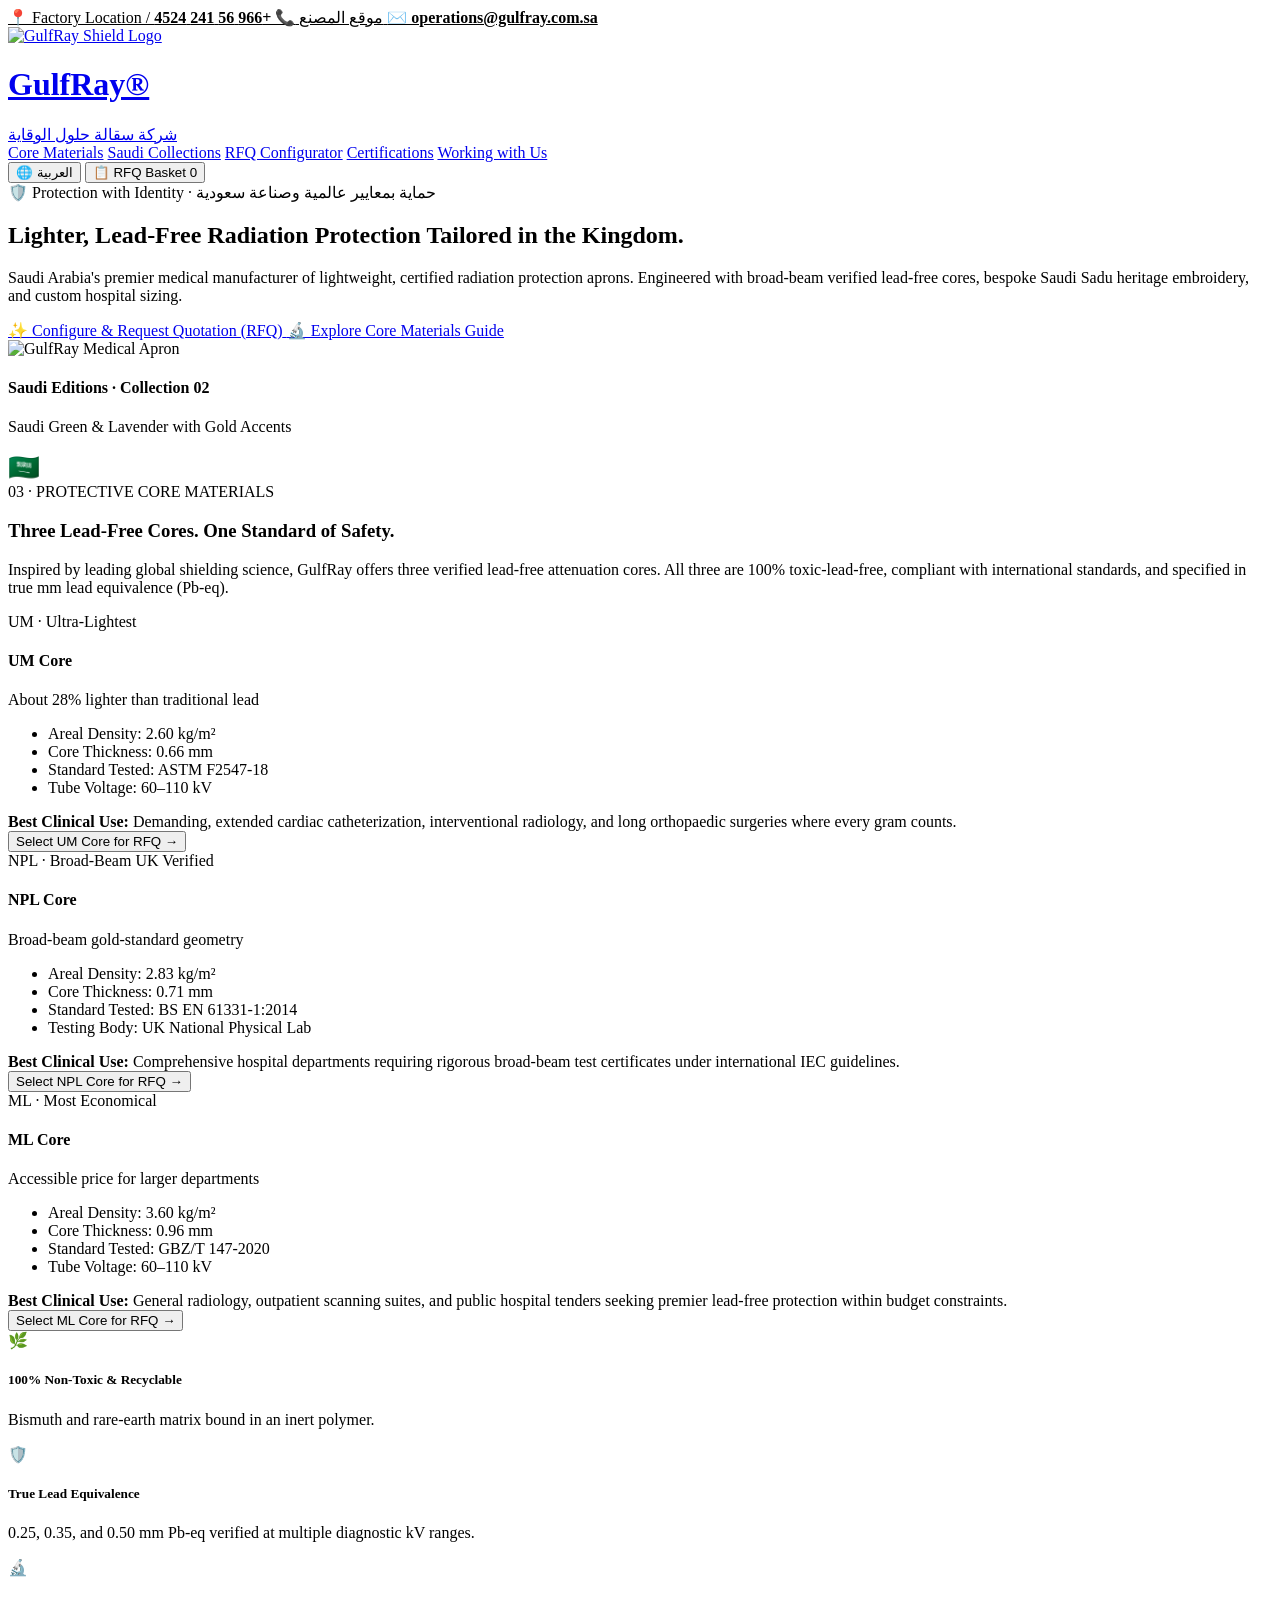
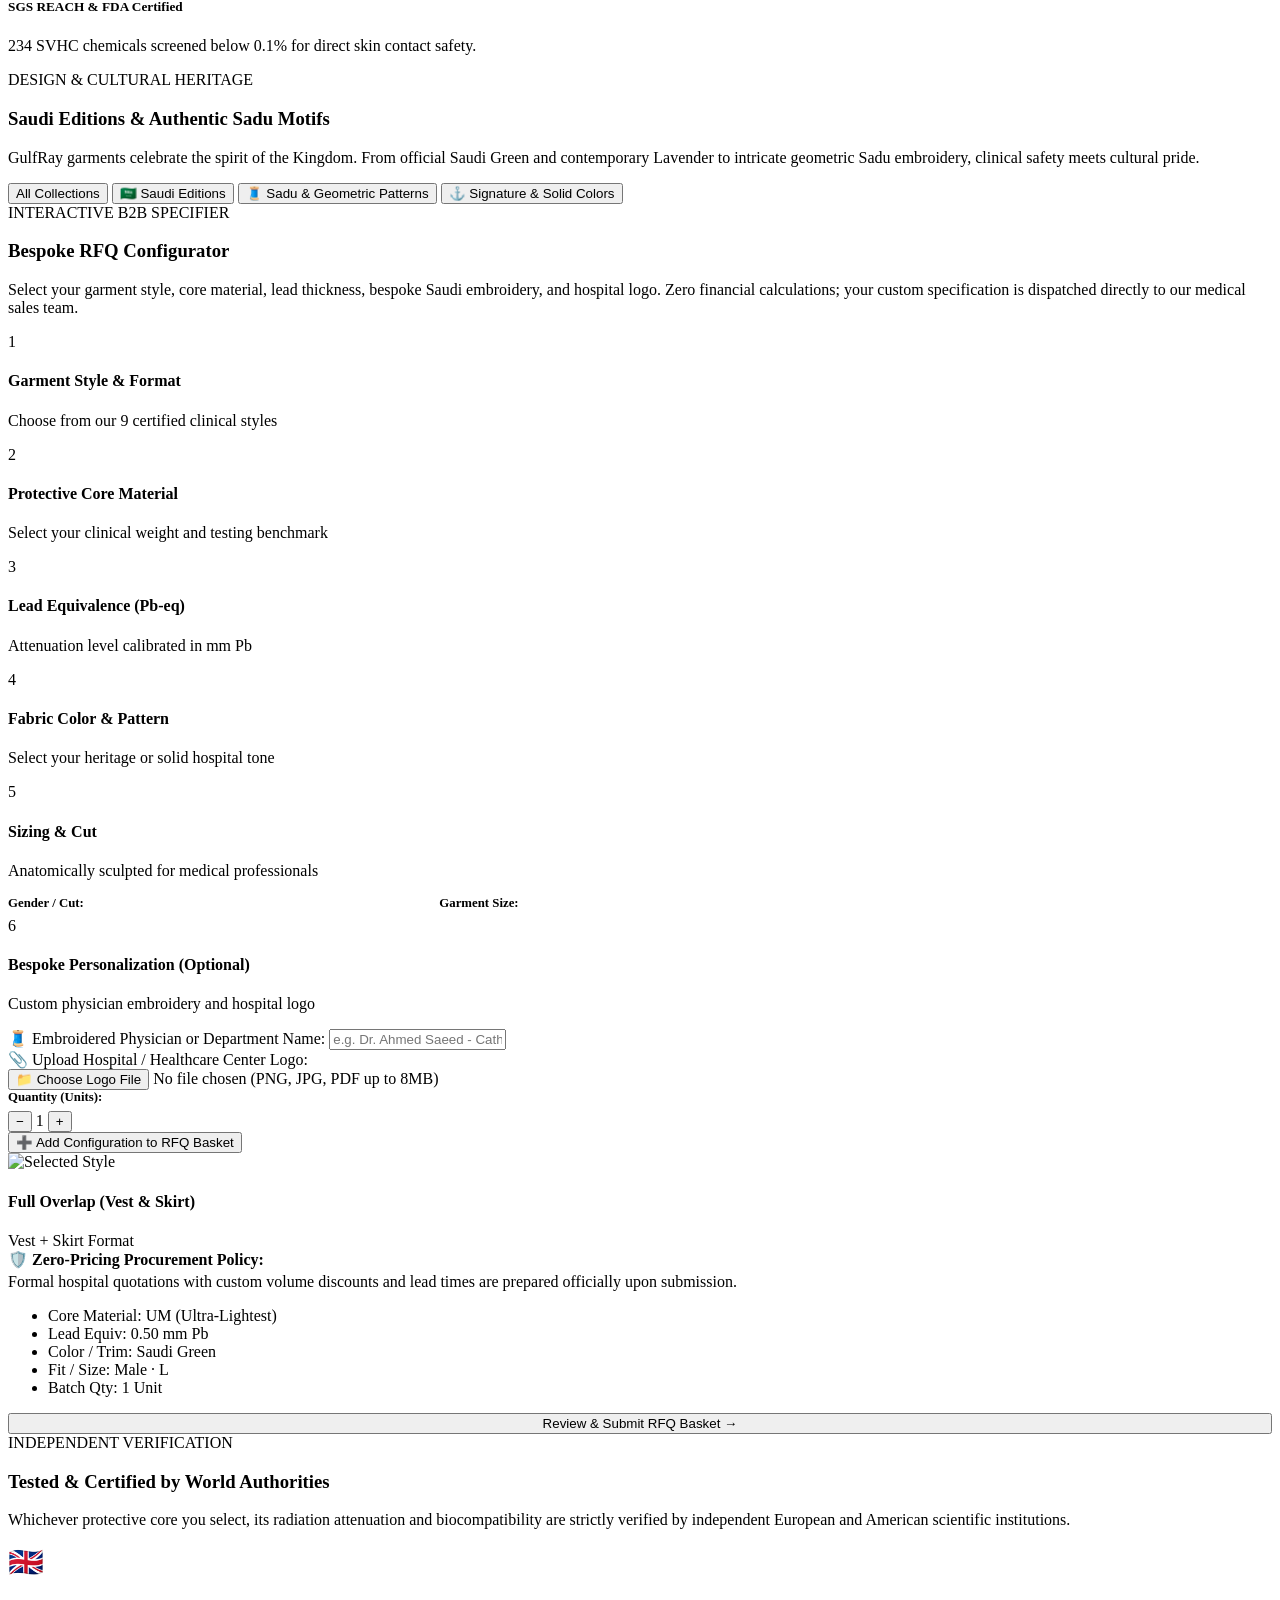
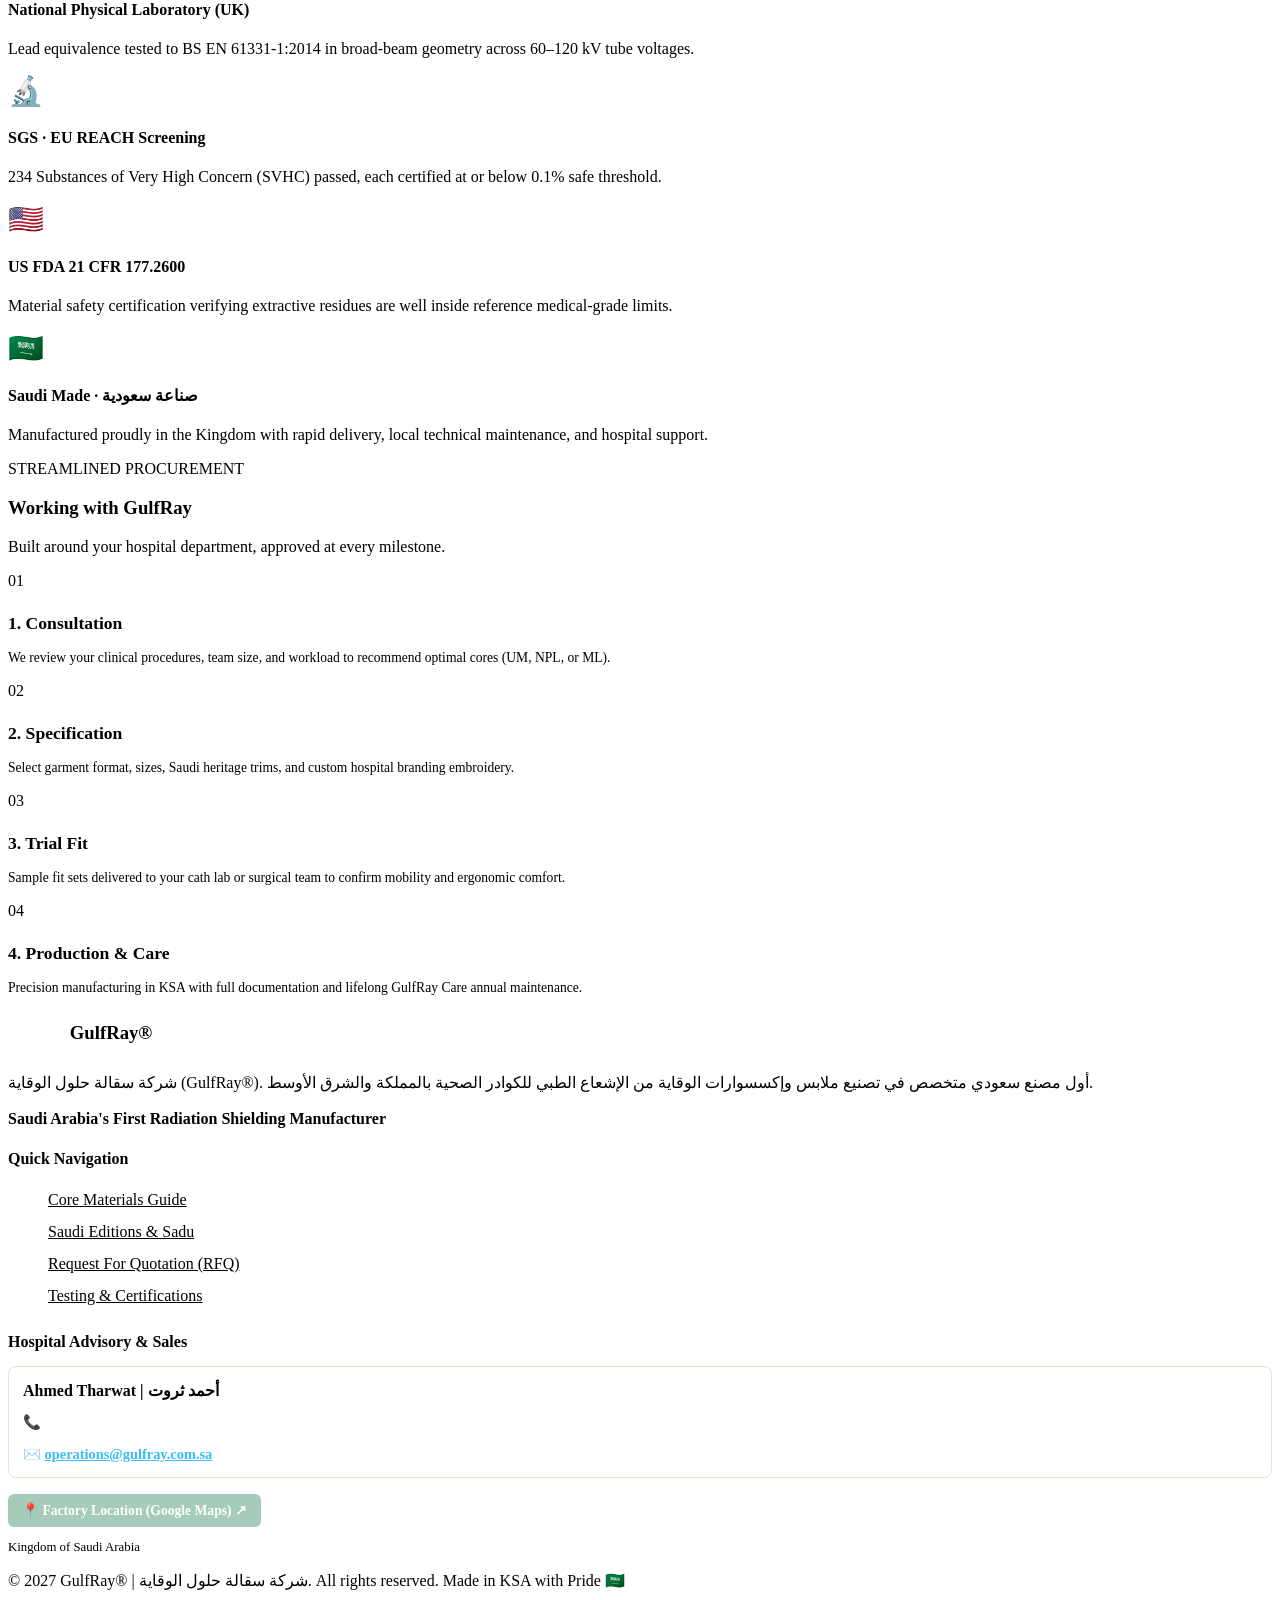
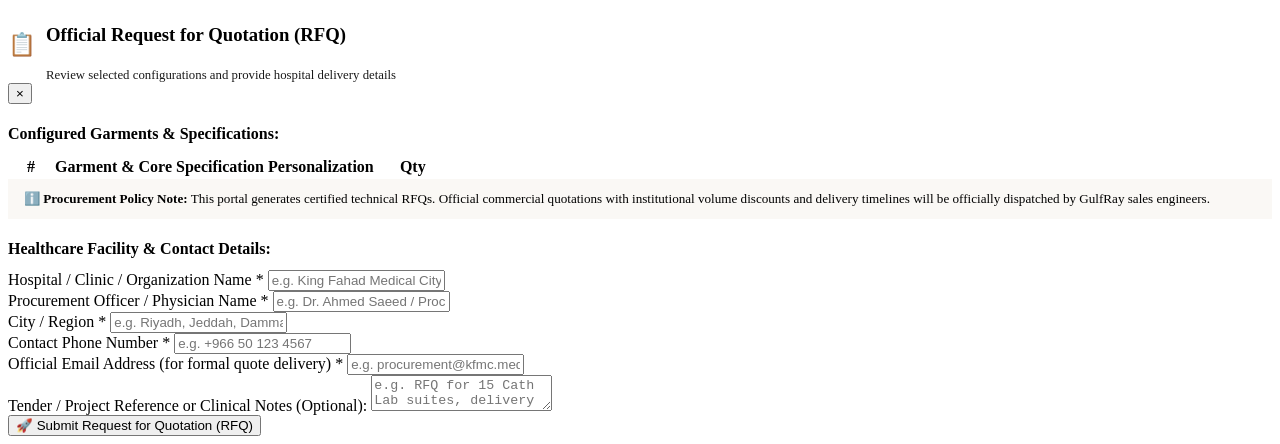
==== static/index.html @ 2963dbd3 "Add files via upload" ====
<!DOCTYPE html>
<html lang="en" dir="ltr">
<head>
  <meta charset="utf-8">
  <meta name="viewport" content="width=device-width, initial-scale=1.0">
  <title>GulfRay® | شركة سقالة حلول الوقاية</title>
  <meta name="description" content="GulfRay® | مصنع وطني لإنتاج ملابس وحلول الوقاية من الإشعاع الطبي في المملكة العربية السعودية - طلب عروض الأسعار (RFQ).">
  
  <!-- WhatsApp & Social Media Preview Tags (Open Graph) -->
  <meta property="og:type" content="website">
  <meta property="og:site_name" content="GulfRay®">
  <meta property="og:title" content="GulfRay® | شركة سقالة حلول الوقاية">
  <meta property="og:description" content="مصنع إنتاج ملابس وإكسسوارات الوقاية من الإشعاع الطبي في المملكة العربية السعودية · طلب عروض الأسعار الرسمي (RFQ)">
  <meta property="og:image" content="/images/gulfray_logo.png">
  <meta property="og:url" content="https://gulfray-medical.onrender.com/">
  <meta name="twitter:card" content="summary_large_image">
  <meta name="twitter:title" content="GulfRay® | شركة سقالة حلول الوقاية">
  <meta name="twitter:description" content="مصنع إنتاج ملابس وإكسسوارات الوقاية من الإشعاع الطبي في المملكة العربية السعودية">
  <meta name="twitter:image" content="/images/gulfray_logo.png">
  
  <!-- Fonts -->
  <link rel="preconnect" href="https://fonts.googleapis.com">
  <link rel="preconnect" href="https://fonts.gstatic.com" crossorigin>
  <link href="https://fonts.googleapis.com/css2?family=Cairo:wght@400;600;700;800;900&family=Inter:wght@400;500;600;700;800;900&display=swap" rel="stylesheet">
  
  <!-- CSS -->
  <link rel="stylesheet" href="/css/style.css?v=3.0">
</head>
<body dir="ltr">

  <!-- Top Announcement Bar -->
  <div class="top-bar">
    <div class="container top-bar-inner" style="justify-content: flex-end;">
      <div class="top-bar-contacts">
        <a href="https://maps.app.goo.gl/D3wPydgN2Z1XWUgc7?g_st=ic" target="_blank" style="color: inherit; text-decoration: underline;" title="View Factory on Google Maps">
          📍 Factory Location / موقع المصنع
        </a>
        <a href="tel:+966562414524" style="color: inherit; font-weight: bold;">
          📞 +966 56 241 4524
        </a>
        <a href="mailto:operations@gulfray.com.sa" style="color: inherit; font-weight: 600;">
          ✉️ operations@gulfray.com.sa
        </a>
      </div>
    </div>
  </div>

  <!-- Main Site Header -->
  <header class="site-header" id="siteHeader">
    <div class="container header-inner">
      
      <!-- Brand & Shield Logo -->
      <a href="#" class="brand-wrapper" title="GulfRay - شركة سقالة حلول الوقاية">
        <img src="/images/gulfray_logo_transparent.png" alt="GulfRay Shield Logo" class="brand-logo-img">
        <div class="brand-titles">
          <h1 id="headerBrandTitle">GulfRay®</h1>
          <span id="headerBrandSubtitle">شركة سقالة حلول الوقاية</span>
        </div>
      </a>

      <!-- Navigation Links -->
      <nav class="main-nav">
        <a href="#materials" class="nav-link" id="navLinkMaterials">Core Materials</a>
        <a href="#collections" class="nav-link" id="navLinkCollections">Saudi Collections</a>
        <a href="#rfq-builder" class="nav-link" id="navLinkBuilder">RFQ Configurator</a>
        <a href="#compliance" class="nav-link" id="navLinkCompliance">Certifications</a>
        <a href="#workflow" class="nav-link" id="navLinkWorkflow">Working with Us</a>
      </nav>

      <!-- Header Actions -->
      <div class="header-actions">
        <!-- Language Switcher -->
        <button class="btn-lang-toggle" id="btnLangToggle" onclick="toggleLanguage()" title="Switch Language">
          <span>🌐 العربية</span>
        </button>

        <!-- RFQ Basket Button -->
        <button class="btn-rfq-cart" onclick="openRfqModal()" id="btnHeaderCart" title="View RFQ Basket">
          <span>📋 RFQ Basket</span>
          <span class="cart-count-badge" id="headerCartCount">0</span>
        </button>
      </div>

    </div>
  </header>

  <!-- Hero Section -->
  <section class="hero-section">
    <div class="hero-pattern-decor"></div>
    <div class="container hero-grid">
      
      <div class="hero-content">
        <div class="hero-pill-badge" id="heroBadge">
          <span>🛡️ Protection with Identity · حماية بمعايير عالمية وصناعة سعودية</span>
        </div>
        
        <h2 class="hero-title" id="heroTitle">
          Lighter, Lead-Free <span class="highlight-green">Radiation Protection</span> Tailored in the <span class="highlight-lavender">Kingdom</span>.
        </h2>
        
        <p class="hero-subtitle" id="heroSubtitle">
          Saudi Arabia's premier medical manufacturer of lightweight, certified radiation protection aprons. Engineered with broad-beam verified lead-free cores, bespoke Saudi Sadu heritage embroidery, and custom hospital sizing.
        </p>

        <div class="hero-cta-group">
          <a href="#rfq-builder" class="btn-primary" id="btnHeroRfq">
            <span>✨ Configure & Request Quotation (RFQ)</span>
          </a>
          <a href="#materials" class="btn-secondary" id="btnHeroMaterials">
            <span>🔬 Explore Core Materials Guide</span>
          </a>
        </div>
      </div>

      <!-- Hero Visual Card with Official Photo -->
      <div class="hero-visual-card">
        <img src="/images/hero_medical.jpg" alt="GulfRay Medical Apron" class="hero-main-img">
        <div class="hero-img-badge">
          <div class="hero-img-badge-text">
            <h4 id="heroBadgeCardTitle">Saudi Editions · Collection 02</h4>
            <p id="heroBadgeCardSubtitle">Saudi Green & Lavender with Gold Accents</p>
          </div>
          <span style="font-size: 1.6rem;">🇸🇦</span>
        </div>
      </div>

    </div>
  </section>

  <!-- Sadu Geometric Divider Strip -->
  <div class="sadu-divider"></div>

  <!-- SECTION 1: CORE MATERIALS GUIDE (BurMed Inspired) -->
  <section class="materials-guide-section" id="materials">
    <div class="container">
      
      <div class="section-header">
        <span class="section-tag" id="materialsTag">03 · PROTECTIVE CORE MATERIALS</span>
        <h3 class="section-title" id="materialsTitle">Three Lead-Free Cores. One Standard of Safety.</h3>
        <p class="section-desc" id="materialsDesc">
          Inspired by leading global shielding science, GulfRay offers three verified lead-free attenuation cores. All three are 100% toxic-lead-free, compliant with international standards, and specified in true mm lead equivalence (Pb-eq).
        </p>
      </div>

      <div class="materials-grid">
        
        <!-- UM Core Card -->
        <div class="material-card featured">
          <span class="material-badge" id="umBadge">UM · Ultra-Lightest</span>
          <h4 class="material-title">UM Core</h4>
          <span class="material-subtitle" id="umSub">About 28% lighter than traditional lead</span>
          
          <ul class="material-stats-list">
            <li class="material-stat-item">
              <span class="material-stat-label" id="lblDensity1">Areal Density:</span>
              <span class="material-stat-value">2.60 kg/m²</span>
            </li>
            <li class="material-stat-item">
              <span class="material-stat-label" id="lblThick1">Core Thickness:</span>
              <span class="material-stat-value">0.66 mm</span>
            </li>
            <li class="material-stat-item">
              <span class="material-stat-label" id="lblStandard1">Standard Tested:</span>
              <span class="material-stat-value">ASTM F2547-18</span>
            </li>
            <li class="material-stat-item">
              <span class="material-stat-label" id="lblVoltage1">Tube Voltage:</span>
              <span class="material-stat-value">60–110 kV</span>
            </li>
          </ul>

          <div class="material-clinical-box" id="umClinical">
            <b>Best Clinical Use:</b> Demanding, extended cardiac catheterization, interventional radiology, and long orthopaedic surgeries where every gram counts.
          </div>

          <button class="material-select-btn" onclick="selectCoreMaterial('UM')" id="btnSelectUm">
            Select UM Core for RFQ →
          </button>
        </div>

        <!-- NPL Core Card -->
        <div class="material-card">
          <span class="material-badge npl" id="nplBadge">NPL · Broad-Beam UK Verified</span>
          <h4 class="material-title">NPL Core</h4>
          <span class="material-subtitle" id="nplSub">Broad-beam gold-standard geometry</span>
          
          <ul class="material-stats-list">
            <li class="material-stat-item">
              <span class="material-stat-label" id="lblDensity2">Areal Density:</span>
              <span class="material-stat-value">2.83 kg/m²</span>
            </li>
            <li class="material-stat-item">
              <span class="material-stat-label" id="lblThick2">Core Thickness:</span>
              <span class="material-stat-value">0.71 mm</span>
            </li>
            <li class="material-stat-item">
              <span class="material-stat-label" id="lblStandard2">Standard Tested:</span>
              <span class="material-stat-value">BS EN 61331-1:2014</span>
            </li>
            <li class="material-stat-item">
              <span class="material-stat-label" id="lblVoltage2">Testing Body:</span>
              <span class="material-stat-value">UK National Physical Lab</span>
            </li>
          </ul>

          <div class="material-clinical-box" id="nplClinical">
            <b>Best Clinical Use:</b> Comprehensive hospital departments requiring rigorous broad-beam test certificates under international IEC guidelines.
          </div>

          <button class="material-select-btn" onclick="selectCoreMaterial('NPL')" id="btnSelectNpl">
            Select NPL Core for RFQ →
          </button>
        </div>

        <!-- ML Core Card -->
        <div class="material-card">
          <span class="material-badge ml" id="mlBadge">ML · Most Economical</span>
          <h4 class="material-title">ML Core</h4>
          <span class="material-subtitle" id="mlSub">Accessible price for larger departments</span>
          
          <ul class="material-stats-list">
            <li class="material-stat-item">
              <span class="material-stat-label" id="lblDensity3">Areal Density:</span>
              <span class="material-stat-value">3.60 kg/m²</span>
            </li>
            <li class="material-stat-item">
              <span class="material-stat-label" id="lblThick3">Core Thickness:</span>
              <span class="material-stat-value">0.96 mm</span>
            </li>
            <li class="material-stat-item">
              <span class="material-stat-label" id="lblStandard3">Standard Tested:</span>
              <span class="material-stat-value">GBZ/T 147-2020</span>
            </li>
            <li class="material-stat-item">
              <span class="material-stat-label" id="lblVoltage3">Tube Voltage:</span>
              <span class="material-stat-value">60–110 kV</span>
            </li>
          </ul>

          <div class="material-clinical-box" id="mlClinical">
            <b>Best Clinical Use:</b> General radiology, outpatient scanning suites, and public hospital tenders seeking premier lead-free protection within budget constraints.
          </div>

          <button class="material-select-btn" onclick="selectCoreMaterial('ML')" id="btnSelectMl">
            Select ML Core for RFQ →
          </button>
        </div>

      </div>

      <!-- Comparison Callout Banner -->
      <div class="materials-comparison-banner">
        <div class="banner-feature">
          <div class="banner-feature-icon">🌿</div>
          <div class="banner-feature-text">
            <h5 id="bannerFeat1Title">100% Non-Toxic & Recyclable</h5>
            <p id="bannerFeat1Desc">Bismuth and rare-earth matrix bound in an inert polymer.</p>
          </div>
        </div>
        <div class="banner-feature">
          <div class="banner-feature-icon">🛡️</div>
          <div class="banner-feature-text">
            <h5 id="bannerFeat2Title">True Lead Equivalence</h5>
            <p id="bannerFeat2Desc">0.25, 0.35, and 0.50 mm Pb-eq verified at multiple diagnostic kV ranges.</p>
          </div>
        </div>
        <div class="banner-feature">
          <div class="banner-feature-icon">🔬</div>
          <div class="banner-feature-text">
            <h5 id="bannerFeat3Title">SGS REACH & FDA Certified</h5>
            <p id="bannerFeat3Desc">234 SVHC chemicals screened below 0.1% for direct skin contact safety.</p>
          </div>
        </div>
      </div>

    </div>
  </section>

  <!-- SECTION 2: COLLECTIONS & SADU SHOWCASE -->
  <section class="collections-section" id="collections">
    <div class="container">
      
      <div class="section-header">
        <span class="section-tag" id="collectionsTag">DESIGN & CULTURAL HERITAGE</span>
        <h3 class="section-title" id="collectionsTitle">Saudi Editions & Authentic Sadu Motifs</h3>
        <p class="section-desc" id="collectionsDesc">
          GulfRay garments celebrate the spirit of the Kingdom. From official Saudi Green and contemporary Lavender to intricate geometric Sadu embroidery, clinical safety meets cultural pride.
        </p>
      </div>

      <!-- Tab Buttons -->
      <div class="collections-tabs">
        <button class="collection-tab-btn active" onclick="filterCollections('all')" id="tabAll">All Collections</button>
        <button class="collection-tab-btn" onclick="filterCollections('saudi')" id="tabSaudi">🇸🇦 Saudi Editions</button>
        <button class="collection-tab-btn" onclick="filterCollections('sadu')" id="tabSadu">🧵 Sadu & Geometric Patterns</button>
        <button class="collection-tab-btn" onclick="filterCollections('classics')" id="tabClassics">⚓ Signature & Solid Colors</button>
      </div>

      <!-- Display Grid -->
      <div class="collections-display-grid" id="collectionsGrid">
        <!-- Rendered via JS -->
      </div>

    </div>
  </section>

  <!-- SECTION 3: INTERACTIVE RFQ CONFIGURATOR (ZERO PRICES) -->
  <section class="rfq-builder-section" id="rfq-builder">
    <div class="container">
      
      <div class="section-header">
        <span class="section-tag" id="rfqTag">INTERACTIVE B2B SPECIFIER</span>
        <h3 class="section-title" id="rfqTitle">Bespoke RFQ Configurator</h3>
        <p class="section-desc" id="rfqDesc">
          Select your garment style, core material, lead thickness, bespoke Saudi embroidery, and hospital logo. Zero financial calculations; your custom specification is dispatched directly to our medical sales team.
        </p>
      </div>

      <div class="builder-layout">
        
        <!-- Left: Configuration Steps -->
        <div class="builder-steps-pane">
          
          <!-- STEP 1: Garment Style -->
          <div class="builder-step">
            <div class="step-header">
              <div class="step-num">1</div>
              <div>
                <h4 class="step-title" id="step1Title">Garment Style & Format</h4>
                <p class="step-subtitle" id="step1Sub">Choose from our 9 certified clinical styles</p>
              </div>
            </div>
            <div class="option-cards-grid" id="styleOptionsGrid">
              <!-- Rendered via JS -->
            </div>
          </div>

          <!-- STEP 2: Lead-Free Protective Core -->
          <div class="builder-step">
            <div class="step-header">
              <div class="step-num">2</div>
              <div>
                <h4 class="step-title" id="step2Title">Protective Core Material</h4>
                <p class="step-subtitle" id="step2Sub">Select your clinical weight and testing benchmark</p>
              </div>
            </div>
            <div class="core-radio-grid" id="coreOptionsGrid">
              <!-- Rendered via JS -->
            </div>
          </div>

          <!-- STEP 3: Lead Equivalence (Thickness) -->
          <div class="builder-step">
            <div class="step-header">
              <div class="step-num">3</div>
              <div>
                <h4 class="step-title" id="step3Title">Lead Equivalence (Pb-eq)</h4>
                <p class="step-subtitle" id="step3Sub">Attenuation level calibrated in mm Pb</p>
              </div>
            </div>
            <div class="option-cards-grid" id="leadOptionsGrid">
              <!-- Rendered via JS -->
            </div>
          </div>

          <!-- STEP 4: Color, Fabric & Sadu Collection -->
          <div class="builder-step">
            <div class="step-header">
              <div class="step-num">4</div>
              <div>
                <h4 class="step-title" id="step4Title">Fabric Color & Pattern</h4>
                <p class="step-subtitle" id="step4Sub">Select your heritage or solid hospital tone</p>
              </div>
            </div>
            <div class="color-swatch-selector" id="colorSwatchesGrid">
              <!-- Rendered via JS -->
            </div>
          </div>

          <!-- STEP 5: Size & Gender -->
          <div class="builder-step">
            <div class="step-header">
              <div class="step-num">5</div>
              <div>
                <h4 class="step-title" id="step5Title">Sizing & Cut</h4>
                <p class="step-subtitle" id="step5Sub">Anatomically sculpted for medical professionals</p>
              </div>
            </div>
            <div style="display: grid; grid-template-columns: 1fr 2fr; gap: 15px;">
              <div>
                <label style="font-size: 0.8rem; font-weight: 700; color: var(--slate-600); margin-bottom: 6px; display: block;" id="lblGender">Gender / Cut:</label>
                <div class="option-cards-grid" style="grid-template-columns: 1fr;" id="genderOptionsGrid">
                  <!-- Rendered via JS -->
                </div>
              </div>
              <div>
                <label style="font-size: 0.8rem; font-weight: 700; color: var(--slate-600); margin-bottom: 6px; display: block;" id="lblSize">Garment Size:</label>
                <div class="option-cards-grid" style="grid-template-columns: repeat(auto-fit, minmax(70px, 1fr));" id="sizeOptionsGrid">
                  <!-- Rendered via JS -->
                </div>
              </div>
            </div>
          </div>

          <!-- STEP 6: Bespoke Personalization -->
          <div class="builder-step">
            <div class="step-header">
              <div class="step-num">6</div>
              <div>
                <h4 class="step-title" id="step6Title">Bespoke Personalization (Optional)</h4>
                <p class="step-subtitle" id="step6Sub">Custom physician embroidery and hospital logo</p>
              </div>
            </div>
            
            <div class="personalization-box">
              <div class="form-group">
                <label id="lblEmbroidery">🧵 Embroidered Physician or Department Name:</label>
                <input type="text" id="inputEmbroidery" class="form-input" placeholder="e.g. Dr. Ahmed Saeed - Cath Lab Director">
              </div>

              <div class="form-group">
                <label id="lblLogo">📎 Upload Hospital / Healthcare Center Logo:</label>
                <div class="file-upload-wrapper">
                  <input type="file" id="fileLogoUpload" accept="image/*,.pdf" style="display: none;" onchange="handleLogoUpload(this)">
                  <button type="button" class="file-upload-btn" onclick="document.getElementById('fileLogoUpload').click()">
                    <span>📁 Choose Logo File</span>
                  </button>
                  <span class="file-name-indicator" id="logoUploadIndicator">No file chosen (PNG, JPG, PDF up to 8MB)</span>
                </div>
              </div>
            </div>
          </div>

          <!-- Action Bar: Qty & Add to RFQ -->
          <div class="qty-action-bar">
            <div>
              <span style="display: block; font-size: 0.8rem; font-weight: 700; color: var(--slate-600); margin-bottom: 6px;" id="lblQuantity">Quantity (Units):</span>
              <div class="qty-counter">
                <button type="button" class="qty-btn" onclick="adjustQty(-1)">−</button>
                <span class="qty-number" id="qtyDisplay">1</span>
                <button type="button" class="qty-btn" onclick="adjustQty(1)">+</button>
              </div>
            </div>

            <button type="button" class="btn-add-rfq" onclick="addItemToRfq()">
              <span id="btnAddRfqText">➕ Add Configuration to RFQ Basket</span>
            </button>
          </div>

        </div>

        <!-- Right: Live Configuration Summary Card -->
        <aside class="builder-summary-sticky">
          <img src="/images/saudi_green_apron.jpg" id="summaryImg" alt="Selected Style" class="summary-img-preview">
          
          <h4 class="summary-title" id="summaryTitle">Full Overlap (Vest & Skirt)</h4>
          <span class="summary-category-badge" id="summaryCategoryBadge">Vest + Skirt Format</span>

          <div class="summary-rfq-notice">
            <b>🛡️ Zero-Pricing Procurement Policy:</b>
            <p id="rfqPolicyText" style="margin-top: 4px;">Formal hospital quotations with custom volume discounts and lead times are prepared officially upon submission.</p>
          </div>

          <ul class="summary-specs-list">
            <li class="summary-spec-row">
              <span class="summary-spec-label" id="sumLblCore">Core Material:</span>
              <span class="summary-spec-value" id="sumValCore">UM (Ultra-Lightest)</span>
            </li>
            <li class="summary-spec-row">
              <span class="summary-spec-label" id="sumLblThick">Lead Equiv:</span>
              <span class="summary-spec-value" id="sumValThick">0.50 mm Pb</span>
            </li>
            <li class="summary-spec-row">
              <span class="summary-spec-label" id="sumLblColor">Color / Trim:</span>
              <span class="summary-spec-value" id="sumValColor">Saudi Green</span>
            </li>
            <li class="summary-spec-row">
              <span class="summary-spec-label" id="sumLblFit">Fit / Size:</span>
              <span class="summary-spec-value" id="sumValFit">Male · L</span>
            </li>
            <li class="summary-spec-row">
              <span class="summary-spec-label" id="sumLblQty">Batch Qty:</span>
              <span class="summary-spec-value" id="sumValQty">1 Unit</span>
            </li>
          </ul>

          <button type="button" class="btn-primary" style="width: 100%;" onclick="openRfqModal()">
            <span id="btnViewRfqNow">Review & Submit RFQ Basket →</span>
          </button>
        </aside>

      </div>

    </div>
  </section>

  <!-- SECTION 4: GLOBAL QUALITY & TESTING ACCREDITATION -->
  <section class="compliance-section" id="compliance">
    <div class="container">
      <div class="section-header" style="color: var(--white);">
        <span class="section-tag" style="color: var(--gold-accent);" id="compTag">INDEPENDENT VERIFICATION</span>
        <h3 class="section-title" style="color: var(--white);" id="compTitle">Tested & Certified by World Authorities</h3>
        <p class="section-desc" style="color: var(--slate-300);" id="compDesc">
          Whichever protective core you select, its radiation attenuation and biocompatibility are strictly verified by independent European and American scientific institutions.
        </p>
      </div>

      <div class="compliance-grid">
        <div class="compliance-box">
          <span style="font-size: 1.8rem;">🇬🇧</span>
          <h4>National Physical Laboratory (UK)</h4>
          <p>Lead equivalence tested to BS EN 61331-1:2014 in broad-beam geometry across 60–120 kV tube voltages.</p>
        </div>

        <div class="compliance-box">
          <span style="font-size: 1.8rem;">🔬</span>
          <h4>SGS · EU REACH Screening</h4>
          <p>234 Substances of Very High Concern (SVHC) passed, each certified at or below 0.1% safe threshold.</p>
        </div>

        <div class="compliance-box">
          <span style="font-size: 1.8rem;">🇺🇸</span>
          <h4>US FDA 21 CFR 177.2600</h4>
          <p>Material safety certification verifying extractive residues are well inside reference medical-grade limits.</p>
        </div>

        <div class="compliance-box">
          <span style="font-size: 1.8rem;">🇸🇦</span>
          <h4>Saudi Made · صناعة سعودية</h4>
          <p>Manufactured proudly in the Kingdom with rapid delivery, local technical maintenance, and hospital support.</p>
        </div>
      </div>
    </div>
  </section>

  <!-- SECTION 5: WORKING WITH GULFRAY -->
  <section class="materials-guide-section" id="workflow" style="background: var(--ivory-bg);">
    <div class="container">
      <div class="section-header">
        <span class="section-tag" id="wfTag">STREAMLINED PROCUREMENT</span>
        <h3 class="section-title" id="wfTitle">Working with GulfRay</h3>
        <p class="section-desc" id="wfDesc">Built around your hospital department, approved at every milestone.</p>
      </div>

      <div class="materials-grid" style="grid-template-columns: repeat(4, 1fr);">
        <div class="material-card">
          <span class="step-num" style="margin-bottom: 15px;">01</span>
          <h4 style="font-size: 1.1rem; color: var(--slate-900); margin-bottom: 8px;">1. Consultation</h4>
          <p style="font-size: 0.85rem; color: var(--slate-600); line-height: 1.5;">We review your clinical procedures, team size, and workload to recommend optimal cores (UM, NPL, or ML).</p>
        </div>

        <div class="material-card">
          <span class="step-num" style="margin-bottom: 15px; background: var(--saudi-lavender);">02</span>
          <h4 style="font-size: 1.1rem; color: var(--slate-900); margin-bottom: 8px;">2. Specification</h4>
          <p style="font-size: 0.85rem; color: var(--slate-600); line-height: 1.5;">Select garment format, sizes, Saudi heritage trims, and custom hospital branding embroidery.</p>
        </div>

        <div class="material-card">
          <span class="step-num" style="margin-bottom: 15px; background: var(--teal-medical);">03</span>
          <h4 style="font-size: 1.1rem; color: var(--slate-900); margin-bottom: 8px;">3. Trial Fit</h4>
          <p style="font-size: 0.85rem; color: var(--slate-600); line-height: 1.5;">Sample fit sets delivered to your cath lab or surgical team to confirm mobility and ergonomic comfort.</p>
        </div>

        <div class="material-card">
          <span class="step-num" style="margin-bottom: 15px; background: var(--gold-accent); color: var(--slate-900);">04</span>
          <h4 style="font-size: 1.1rem; color: var(--slate-900); margin-bottom: 8px;">4. Production & Care</h4>
          <p style="font-size: 0.85rem; color: var(--slate-600); line-height: 1.5;">Precision manufacturing in KSA with full documentation and lifelong GulfRay Care annual maintenance.</p>
        </div>
      </div>
    </div>
  </section>

  <!-- Site Footer -->
  <footer class="site-footer">
    <div class="container">
      <div class="footer-grid">
        
        <div class="footer-brand">
          <div style="display: flex; align-items: center; gap: 12px; margin-bottom: 15px;">
            <img src="/images/gulfray_logo_transparent.png" alt="Logo" style="height: 42px; filter: brightness(0) invert(1);">
            <h3 style="margin: 0;">GulfRay®</h3>
          </div>
          <p style="line-height: 1.6; margin-bottom: 15px;">
            شركة سقالة حلول الوقاية (GulfRay®). أول مصنع سعودي متخصص في تصنيع ملابس وإكسسوارات الوقاية من الإشعاع الطبي للكوادر الصحية بالمملكة والشرق الأوسط.
          </p>
          <div style="color: var(--gold-light); font-weight: 700;">
            Saudi Arabia's First Radiation Shielding Manufacturer
          </div>
        </div>

        <div>
          <h4 style="color: var(--white); margin-bottom: 15px; font-weight: 700;">Quick Navigation</h4>
          <ul style="list-style: none; line-height: 2;">
            <li><a href="#materials" style="color: var(--slate-400); transition: color 0.2s;">Core Materials Guide</a></li>
            <li><a href="#collections" style="color: var(--slate-400); transition: color 0.2s;">Saudi Editions & Sadu</a></li>
            <li><a href="#rfq-builder" style="color: var(--slate-400); transition: color 0.2s;">Request For Quotation (RFQ)</a></li>
            <li><a href="#compliance" style="color: var(--slate-400); transition: color 0.2s;">Testing & Certifications</a></li>
          </ul>
        </div>

        <div>
          <h4 style="color: var(--white); margin-bottom: 15px; font-weight: 700;">Hospital Advisory & Sales</h4>
          <div style="background: rgba(255, 255, 255, 0.05); border: 1px solid rgba(197, 168, 105, 0.35); border-radius: 8px; padding: 14px; margin-bottom: 14px;">
            <b style="color: var(--gold-light); font-size: 1rem; display: block; margin-bottom: 6px;">Ahmed Tharwat | أحمد ثروت</b>
            <p style="margin-bottom: 6px; font-size: 0.9rem;">
              📞 <a href="tel:+966562414524" style="color: #ffffff; font-weight: 700;">+966 56 241 4524</a>
            </p>
            <p style="margin-bottom: 0; font-size: 0.9rem;">
              ✉️ <a href="mailto:operations@gulfray.com.sa" style="color: #38bdf8; font-weight: 600;">operations@gulfray.com.sa</a>
            </p>
          </div>
          <p style="margin-bottom: 8px;">
            <a href="https://maps.app.goo.gl/D3wPydgN2Z1XWUgc7?g_st=ic" target="_blank" style="display: inline-flex; align-items: center; gap: 6px; background: rgba(0, 108, 53, 0.35); color: #ffffff; padding: 8px 14px; border-radius: 6px; border: 1px solid var(--saudi-green); font-size: 0.85rem; font-weight: 600; text-decoration: none; transition: background 0.2s;" onmouseover="this.style.background='var(--saudi-green)'" onmouseout="this.style.background='rgba(0, 108, 53, 0.35)'">
              📍 Factory Location (Google Maps) ↗
            </a>
          </p>
          <p style="margin-bottom: 4px; font-size: 0.8rem; color: var(--slate-400);">Kingdom of Saudi Arabia</p>
        </div>

      </div>

      <div class="footer-bottom">
        <p>© 2027 GulfRay® | شركة سقالة حلول الوقاية. All rights reserved. Made in KSA with Pride 🇸🇦</p>
      </div>
    </div>
  </footer>

  <!-- =============================================================
       RFQ BASKET MODAL (SUBMISSION & REVIEW)
       ============================================================= -->
  <div class="modal-overlay" id="rfqModalOverlay">
    <div class="modal-dialog">
      
      <div class="modal-header">
        <div style="display: flex; align-items: center; gap: 10px;">
          <span style="font-size: 1.4rem;">📋</span>
          <div>
            <h3 id="modalRfqTitle">Official Request for Quotation (RFQ)</h3>
            <span style="font-size: 0.8rem; opacity: 0.9;" id="modalRfqSub">Review selected configurations and provide hospital delivery details</span>
          </div>
        </div>
        <button type="button" class="modal-close-btn" onclick="closeRfqModal()">&times;</button>
      </div>

      <div class="modal-body">
        
        <!-- Items Table -->
        <h4 style="margin-bottom: 12px; color: var(--slate-900); font-weight: 800;" id="modalItemsTitle">Configured Garments & Specifications:</h4>
        <div style="overflow-x: auto;">
          <table class="basket-items-table">
            <thead>
              <tr>
                <th style="width: 40px;">#</th>
                <th id="thGarment">Garment & Core Specification</th>
                <th id="thCustom">Personalization</th>
                <th style="width: 70px; text-align: center;" id="thQty">Qty</th>
                <th style="width: 60px; text-align: center;"></th>
              </tr>
            </thead>
            <tbody id="basketTableBody">
              <!-- Rendered via JS -->
            </tbody>
          </table>
        </div>

        <!-- Zero Price Callout -->
        <div style="background: #FAF8F5; border: 1px solid var(--gold-accent); border-radius: var(--radius-sm); padding: 12px 16px; margin-bottom: 20px; font-size: 0.82rem; color: var(--slate-700);">
          <b style="color: var(--saudi-green);" id="modalPolicyTitle">ℹ️ Procurement Policy Note:</b>
          <span id="modalPolicyDesc"> This portal generates certified technical RFQs. Official commercial quotations with institutional volume discounts and delivery timelines will be officially dispatched by GulfRay sales engineers.</span>
        </div>

        <!-- Customer & Hospital Form -->
        <h4 style="margin-bottom: 12px; color: var(--slate-900); font-weight: 800;" id="modalFormTitle">Healthcare Facility & Contact Details:</h4>
        <form id="rfqCustomerForm" class="rfq-customer-form" onsubmit="handleRfqSubmit(event)">
          
          <div class="form-group">
            <label id="lblOrg">Hospital / Clinic / Organization Name *</label>
            <input type="text" id="custOrg" class="form-input" required placeholder="e.g. King Fahad Medical City">
          </div>

          <div class="form-group">
            <label id="lblName">Procurement Officer / Physician Name *</label>
            <input type="text" id="custName" class="form-input" required placeholder="e.g. Dr. Ahmed Saeed / Procurement Dept">
          </div>

          <div class="form-group">
            <label id="lblCity">City / Region *</label>
            <input type="text" id="custCity" class="form-input" required placeholder="e.g. Riyadh, Jeddah, Dammam">
          </div>

          <div class="form-group">
            <label id="lblPhone">Contact Phone Number *</label>
            <input type="tel" id="custPhone" class="form-input" required placeholder="e.g. +966 50 123 4567">
          </div>

          <div class="form-group form-col-full">
            <label id="lblEmail">Official Email Address (for formal quote delivery) *</label>
            <input type="email" id="custEmail" class="form-input" required placeholder="e.g. procurement@kfmc.med.sa">
          </div>

          <div class="form-group form-col-full">
            <label id="lblNotes">Tender / Project Reference or Clinical Notes (Optional):</label>
            <textarea id="custNotes" class="form-input" rows="2" placeholder="e.g. RFQ for 15 Cath Lab suites, delivery required by Q2 2027"></textarea>
          </div>

          <!-- Hidden Anti-Bot Honeypot -->
          <input type="text" id="rfqHoneypot" style="display: none;" tabindex="-1" autocomplete="off">

          <button type="submit" class="btn-submit-rfq" id="btnSubmitRfq">
            🚀 Submit Request for Quotation (RFQ)
          </button>
        </form>

        <!-- Success Container (Hidden by default) -->
        <div id="rfqSuccessBox" style="display: none;" class="rfq-success-container">
          <div class="success-icon-shield">✓</div>
          <h3 style="font-size: 1.5rem; color: var(--saudi-green); font-weight: 800; margin-bottom: 6px;" id="succTitle">
            RFQ Successfully Dispatched!
          </h3>
          <p style="color: var(--slate-600); font-size: 0.95rem; max-width: 540px; margin: 0 auto;" id="succMsg">
            Your request has been logged. An official confirmation email has been dispatched to your inbox, and our specialized medical shielding consultants are preparing your customized quote.
          </p>
          <div class="success-rfq-ref" id="succRefNo">GR-RFQ-2027-XXXXXX</div>
          
          <div style="display: flex; gap: 12px; justify-content: center;">
            <button type="button" class="btn-secondary" onclick="window.print()">🖨️ Print RFQ Summary</button>
            <button type="button" class="btn-primary" onclick="closeRfqModal(); resetConfigurator();">Continue Browsing</button>
          </div>
        </div>

      </div>

    </div>
  </div>

  <!-- JavaScript -->
  <script src="/js/app.js?v=3.0"></script>
</body>
</html>
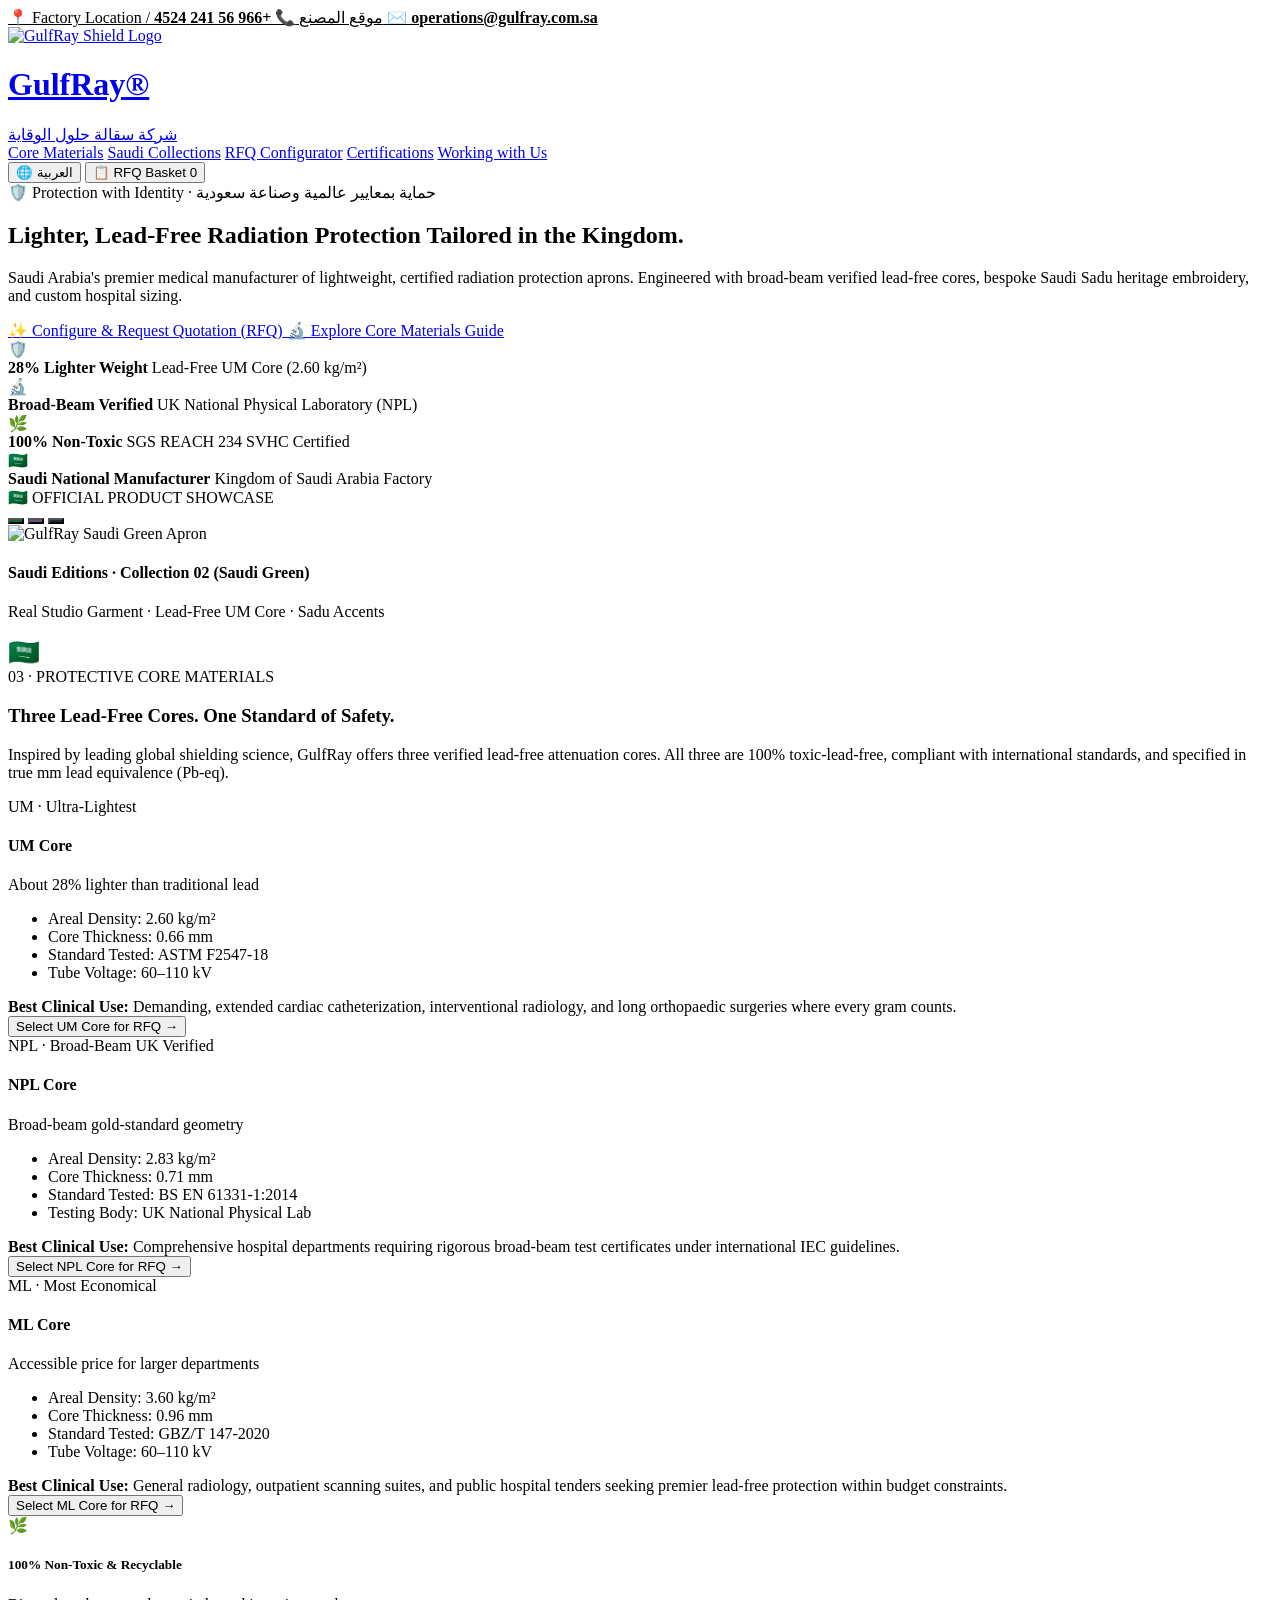
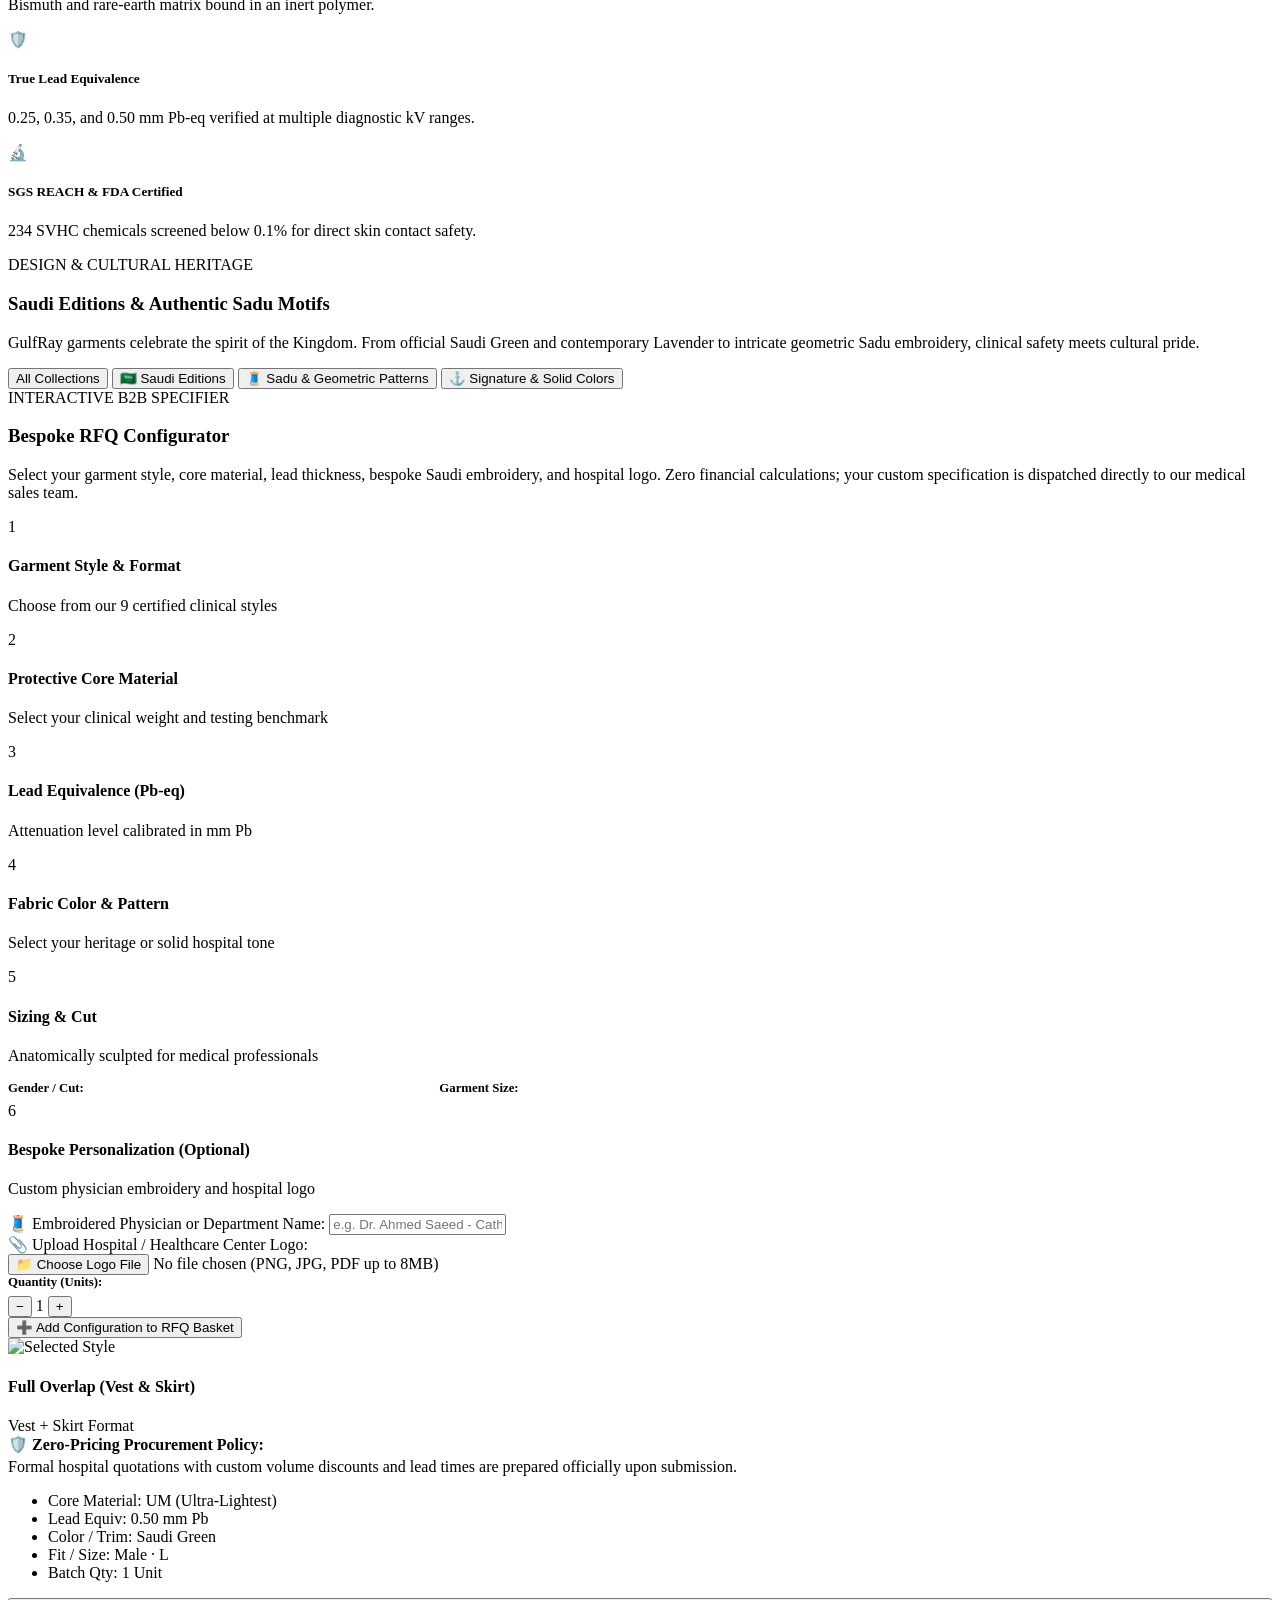
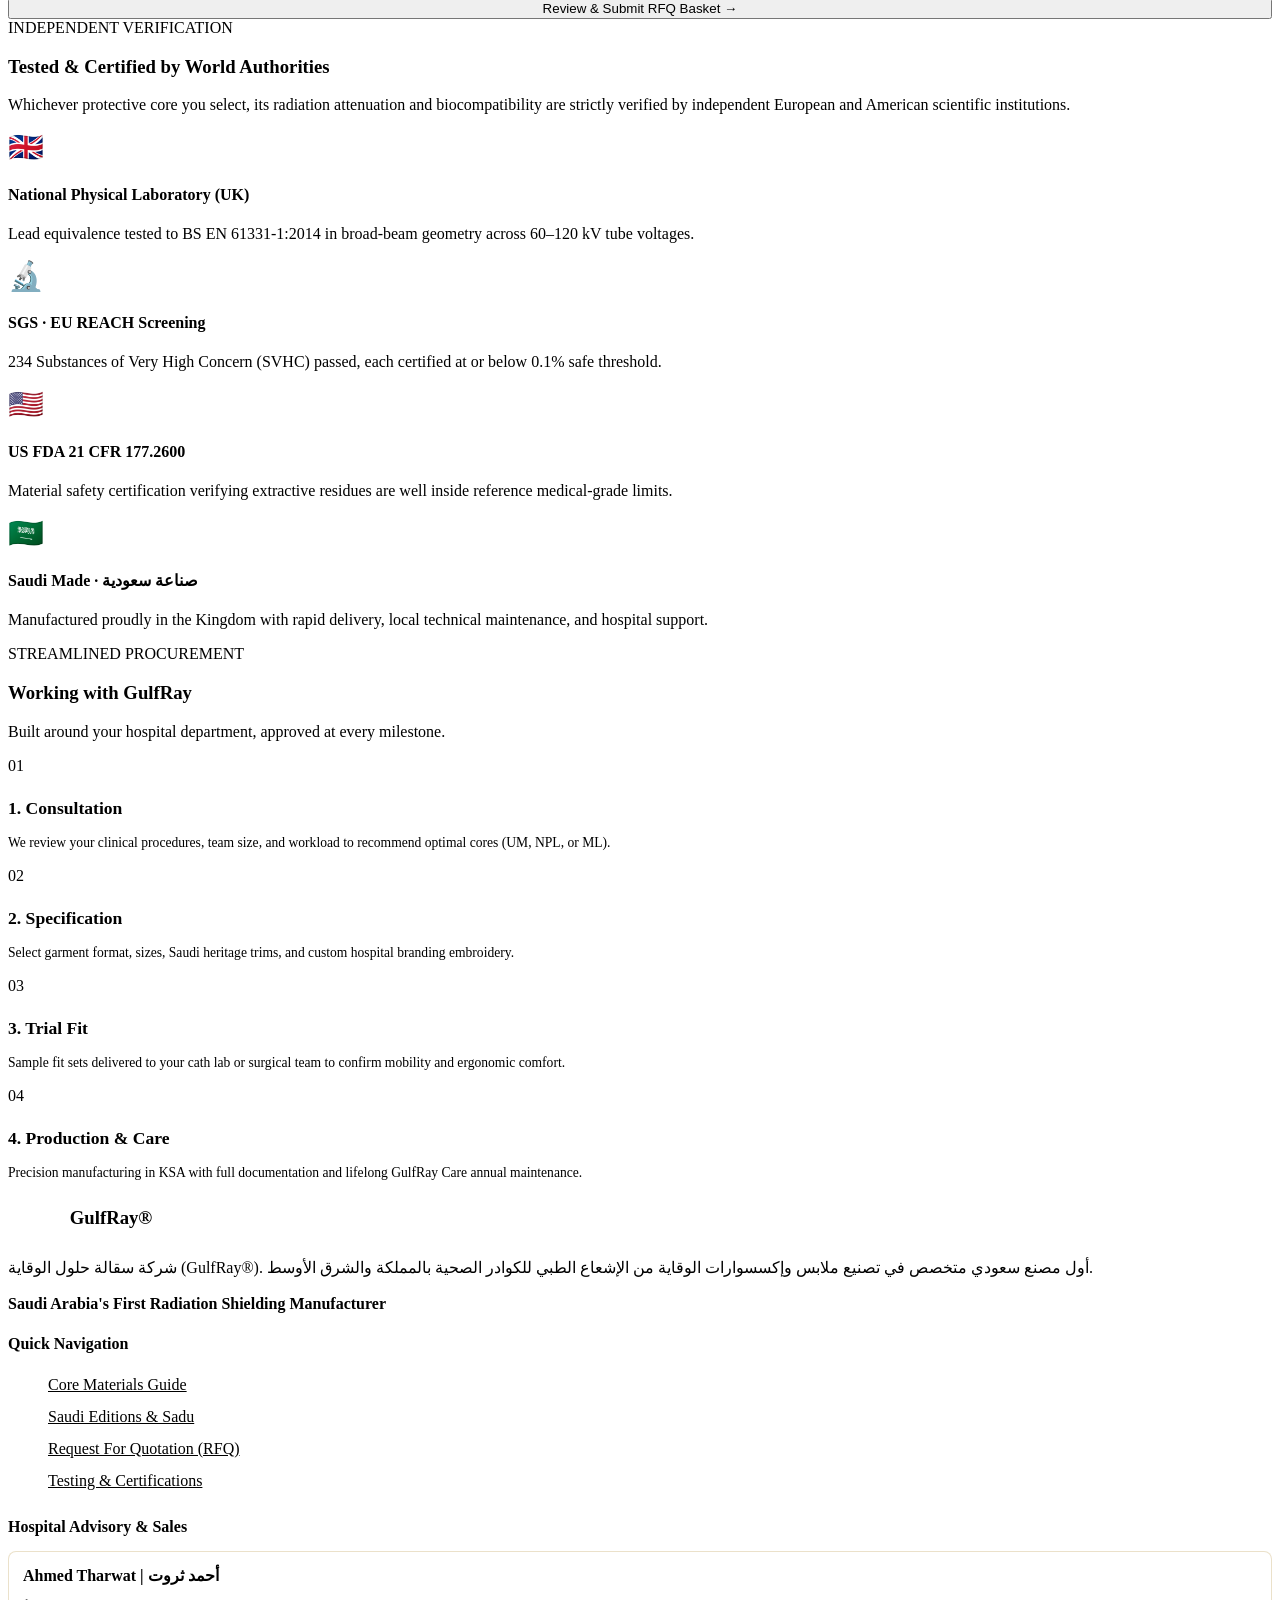
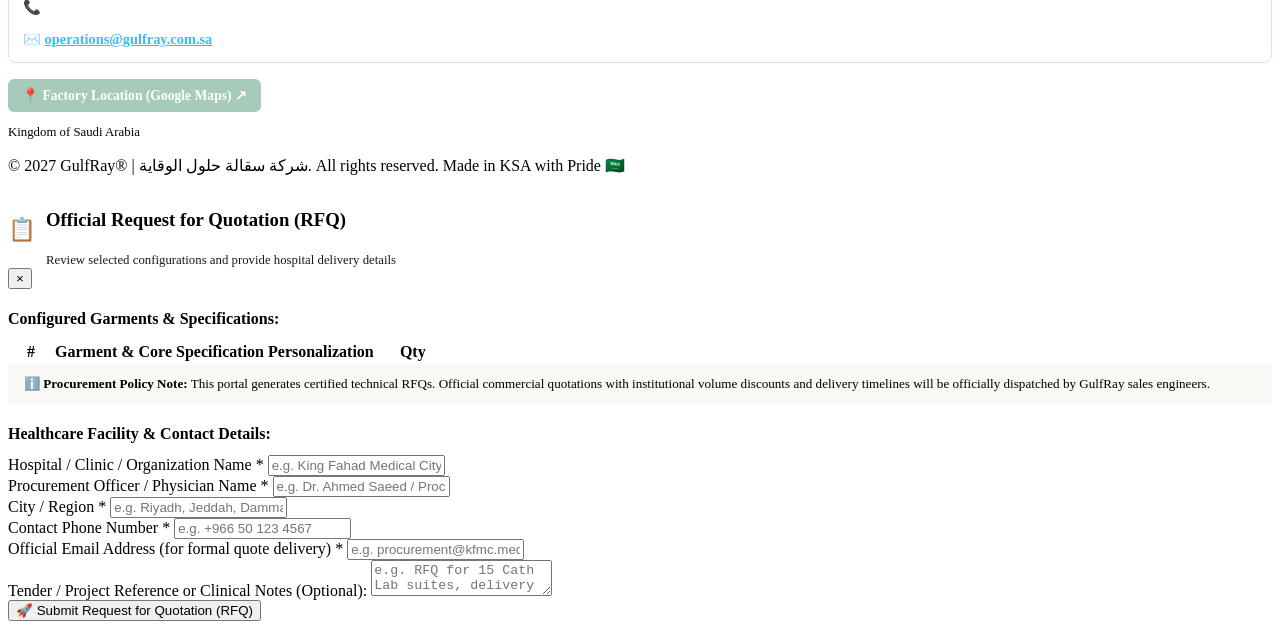
==== commit 23435c1c: "Add files via upload" ====
--- a/static/index.html
+++ b/static/index.html
@@ -110,17 +110,59 @@
             <span>🔬 Explore Core Materials Guide</span>
           </a>
         </div>
-      </div>
-
-      <!-- Hero Visual Card with Official Photo -->
+
+        <!-- Technical Proof & Quality Metrics Bar (Alternative 4) -->
+        <div class="hero-metrics-bar">
+          <div class="metric-item">
+            <span class="metric-icon">🛡️</span>
+            <div>
+              <b id="heroM1Title">28% Lighter Weight</b>
+              <span id="heroM1Sub">Lead-Free UM Core (2.60 kg/m²)</span>
+            </div>
+          </div>
+          <div class="metric-item">
+            <span class="metric-icon">🔬</span>
+            <div>
+              <b id="heroM2Title">Broad-Beam Verified</b>
+              <span id="heroM2Sub">UK National Physical Laboratory (NPL)</span>
+            </div>
+          </div>
+          <div class="metric-item">
+            <span class="metric-icon">🌿</span>
+            <div>
+              <b id="heroM3Title">100% Non-Toxic</b>
+              <span id="heroM3Sub">SGS REACH 234 SVHC Certified</span>
+            </div>
+          </div>
+          <div class="metric-item">
+            <span class="metric-icon">🇸🇦</span>
+            <div>
+              <b id="heroM4Title">Saudi National Manufacturer</b>
+              <span id="heroM4Sub">Kingdom of Saudi Arabia Factory</span>
+            </div>
+          </div>
+        </div>
+      </div>
+
+      <!-- Hero Visual Card with Real Product Studio & Cultural Heritage Shield (Alternative 1 & 4) -->
       <div class="hero-visual-card">
-        <img src="/images/hero_medical.jpg" alt="GulfRay Medical Apron" class="hero-main-img">
-        <div class="hero-img-badge">
-          <div class="hero-img-badge-text">
-            <h4 id="heroBadgeCardTitle">Saudi Editions · Collection 02</h4>
-            <p id="heroBadgeCardSubtitle">Saudi Green & Lavender with Gold Accents</p>
-          </div>
-          <span style="font-size: 1.6rem;">🇸🇦</span>
+        <div class="hero-card-header">
+          <span class="hero-badge-tag" id="heroCardBadgeTag">🇸🇦 OFFICIAL PRODUCT SHOWCASE</span>
+          <div class="hero-card-swatches">
+            <button class="hero-swatch-btn active" style="background: #006C35;" onclick="switchHeroGarment('green')" title="Saudi Green Edition (GR-05)"></button>
+            <button class="hero-swatch-btn" style="background: #684F8C;" onclick="switchHeroGarment('lavender')" title="Saudi Lavender Edition (GR-06)"></button>
+            <button class="hero-swatch-btn" style="background: #1e293b;" onclick="switchHeroGarment('vest')" title="Vest & Skirt Two-Piece (GR-05V/S)"></button>
+          </div>
+        </div>
+        <div class="hero-img-container">
+          <img src="/images/saudi_green_apron.jpg" alt="GulfRay Saudi Green Apron" class="hero-main-img" id="heroMainImg">
+          <div class="hero-img-badge">
+            <div class="hero-img-badge-text">
+              <h4 id="heroBadgeCardTitle">Saudi Editions · Collection 02 (Saudi Green)</h4>
+              <p id="heroBadgeCardSubtitle">Real Studio Garment · Lead-Free UM Core · Sadu Accents</p>
+            </div>
+            <span style="font-size: 1.6rem;">🇸🇦</span>
+          </div>
         </div>
       </div>
 
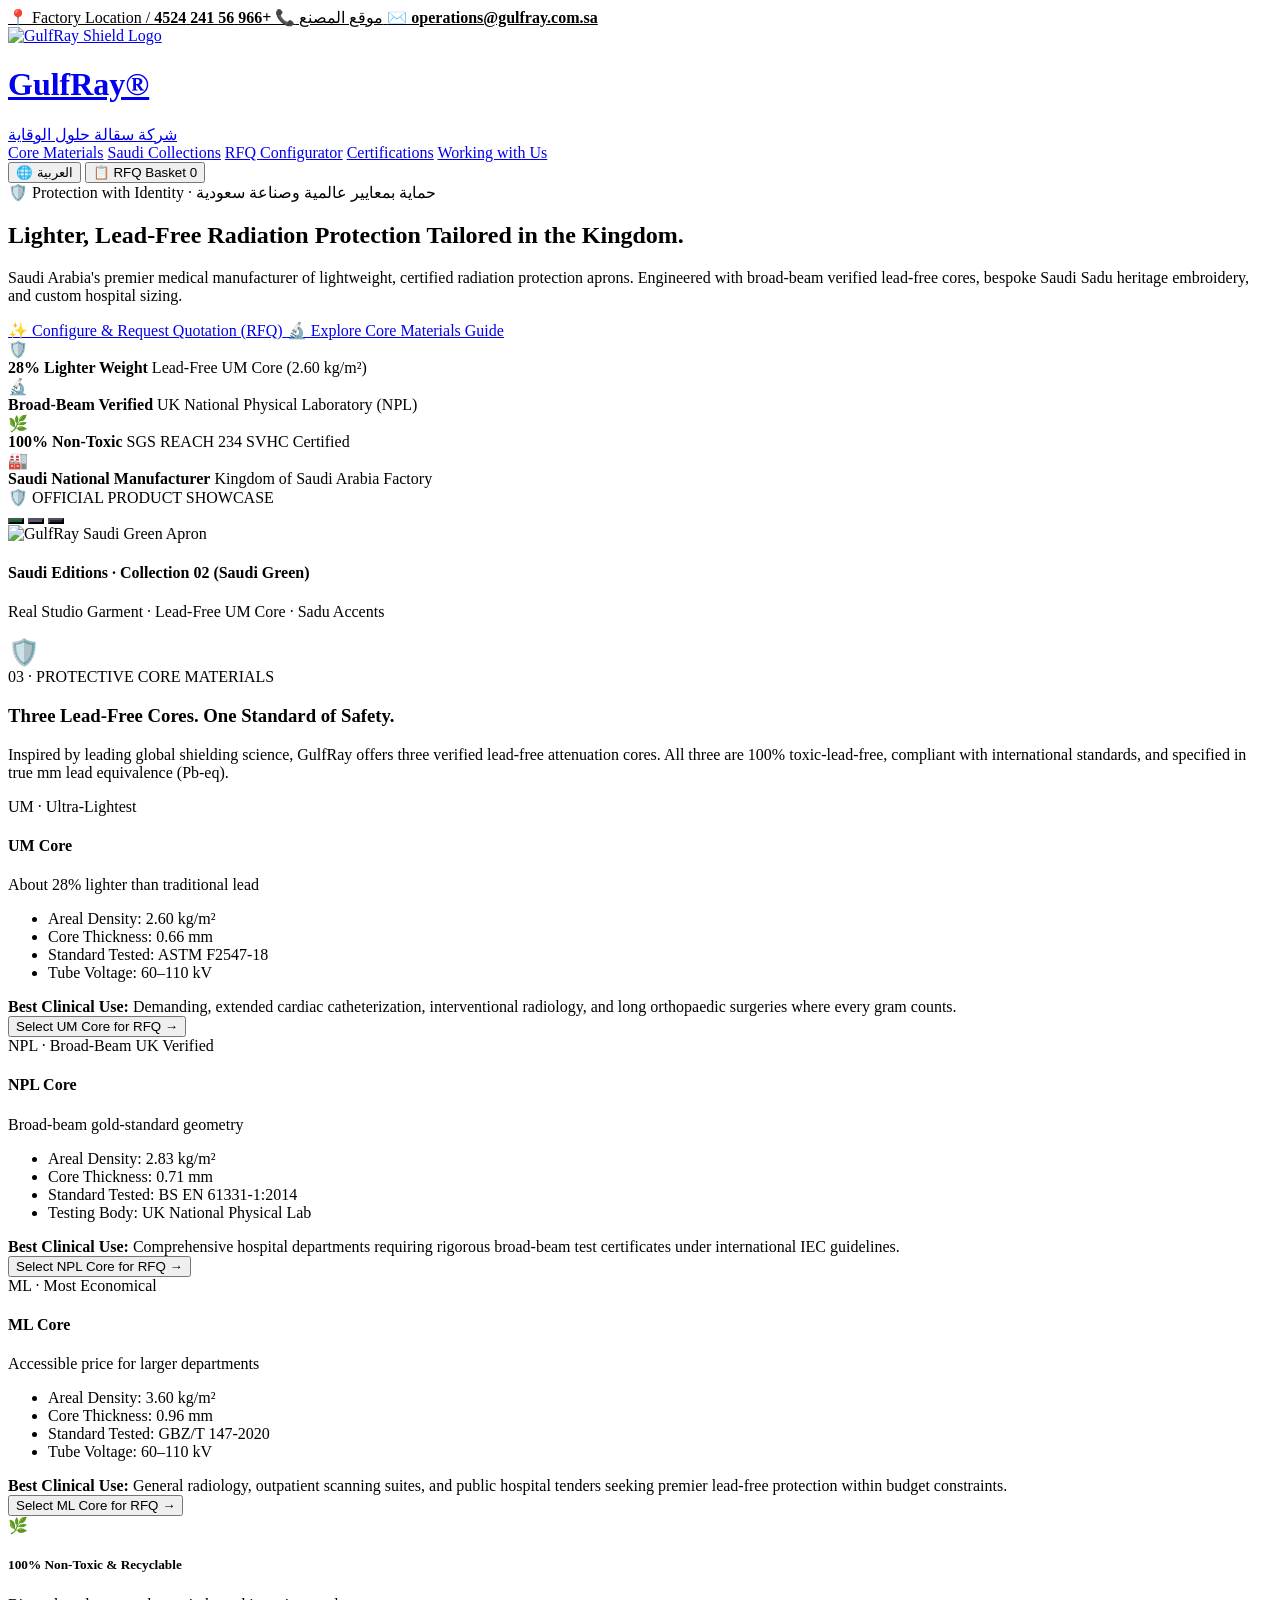
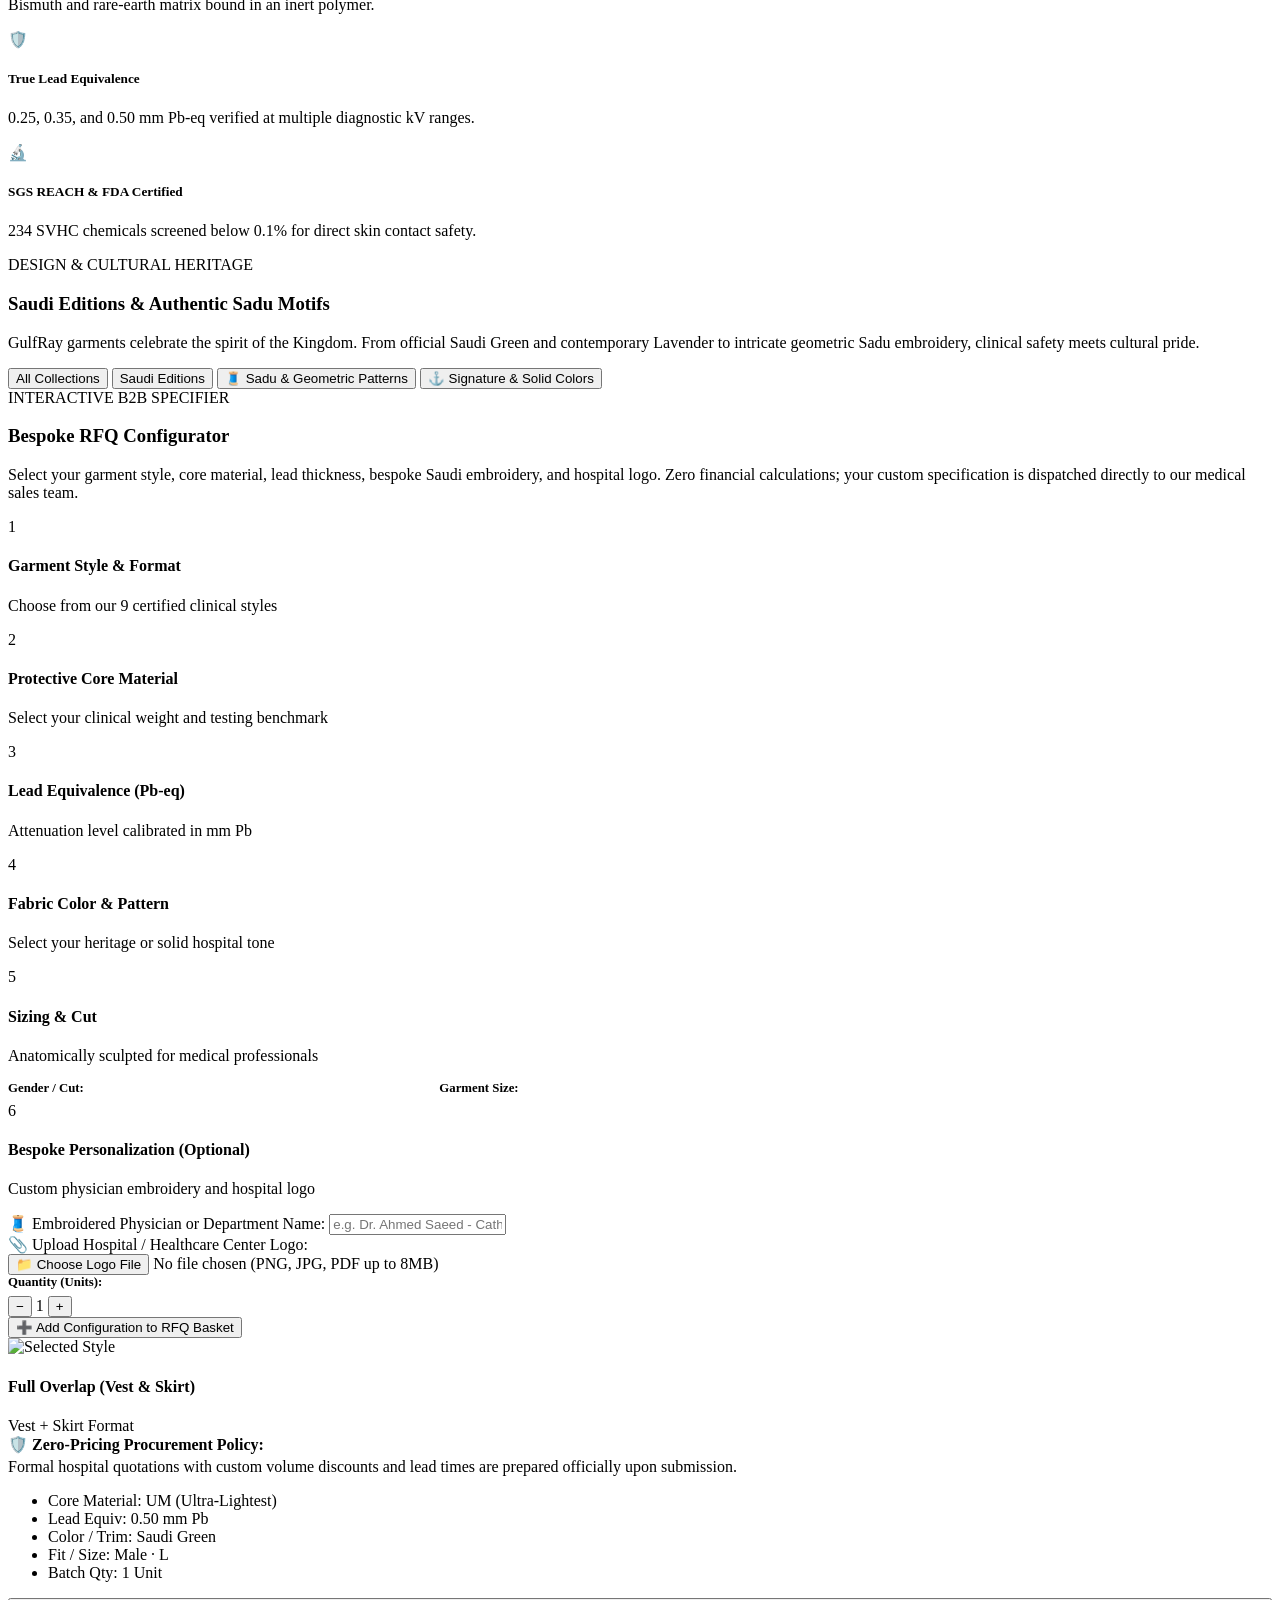
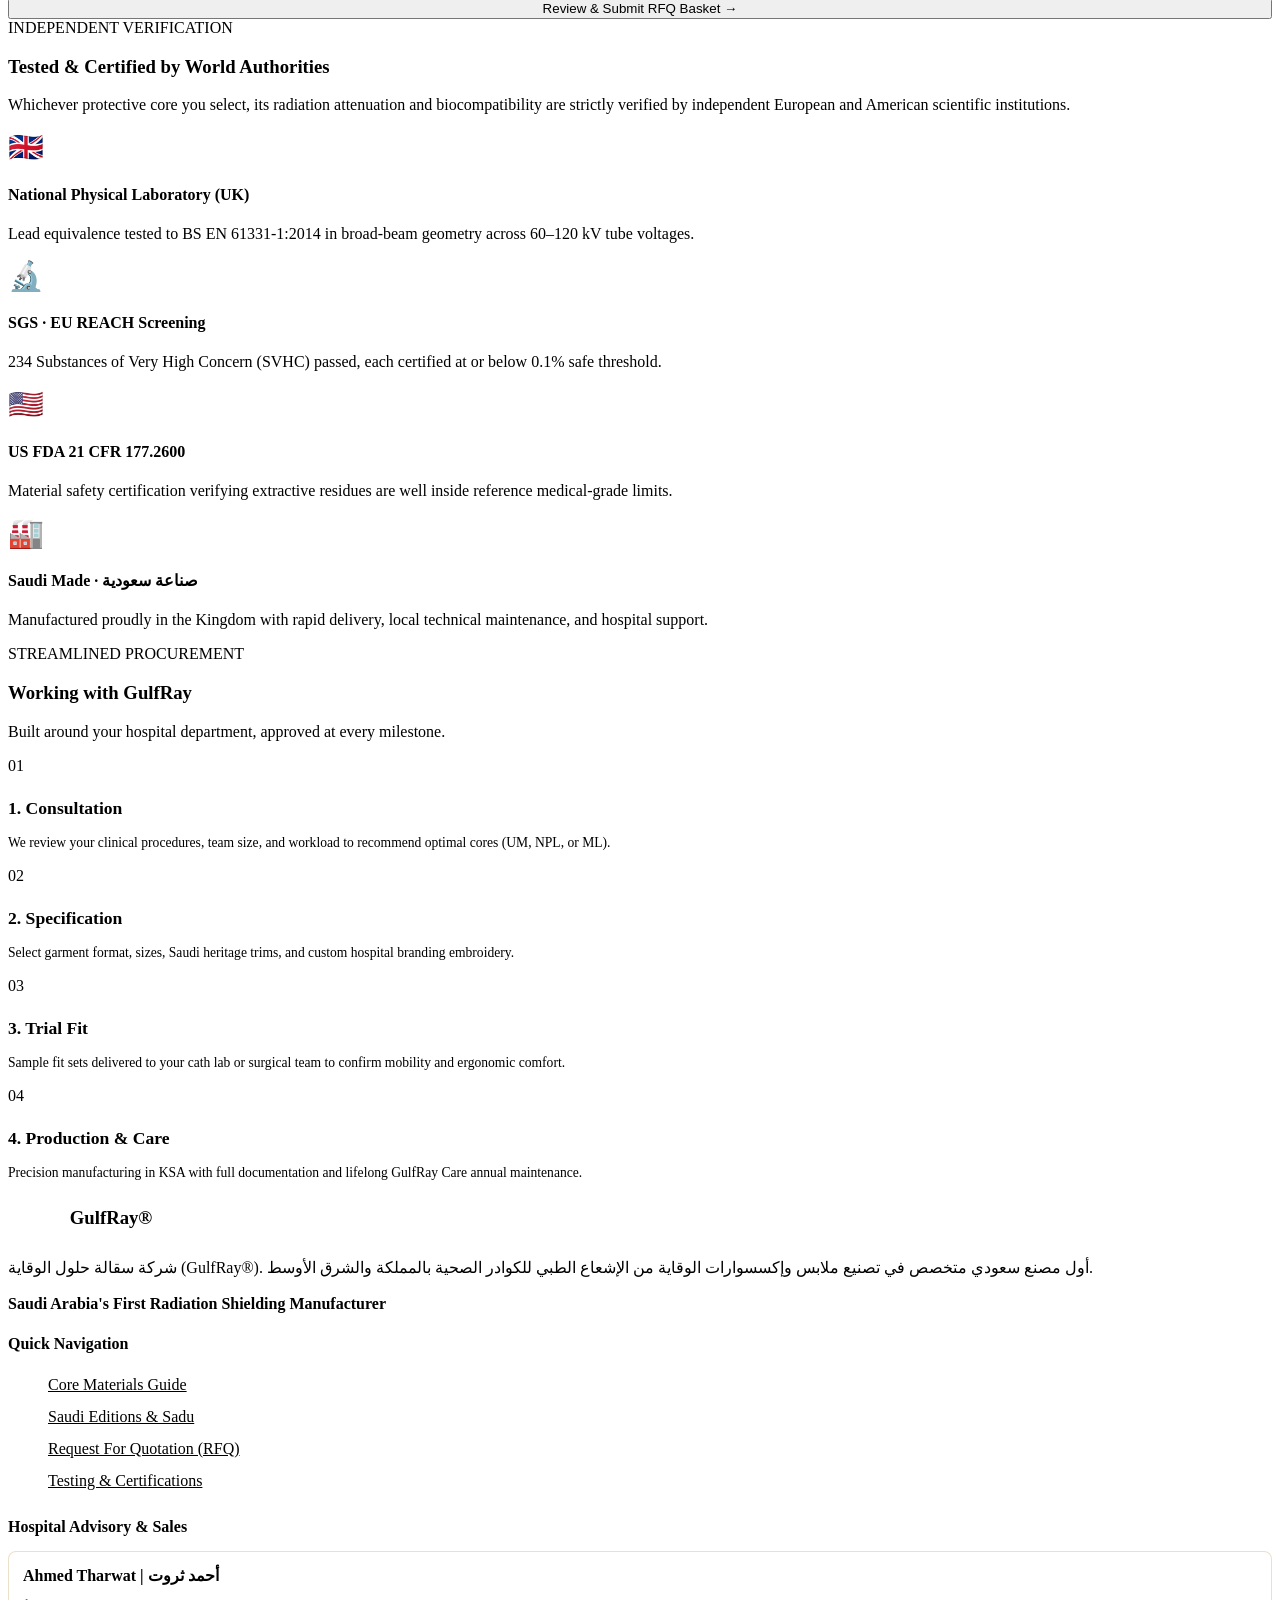
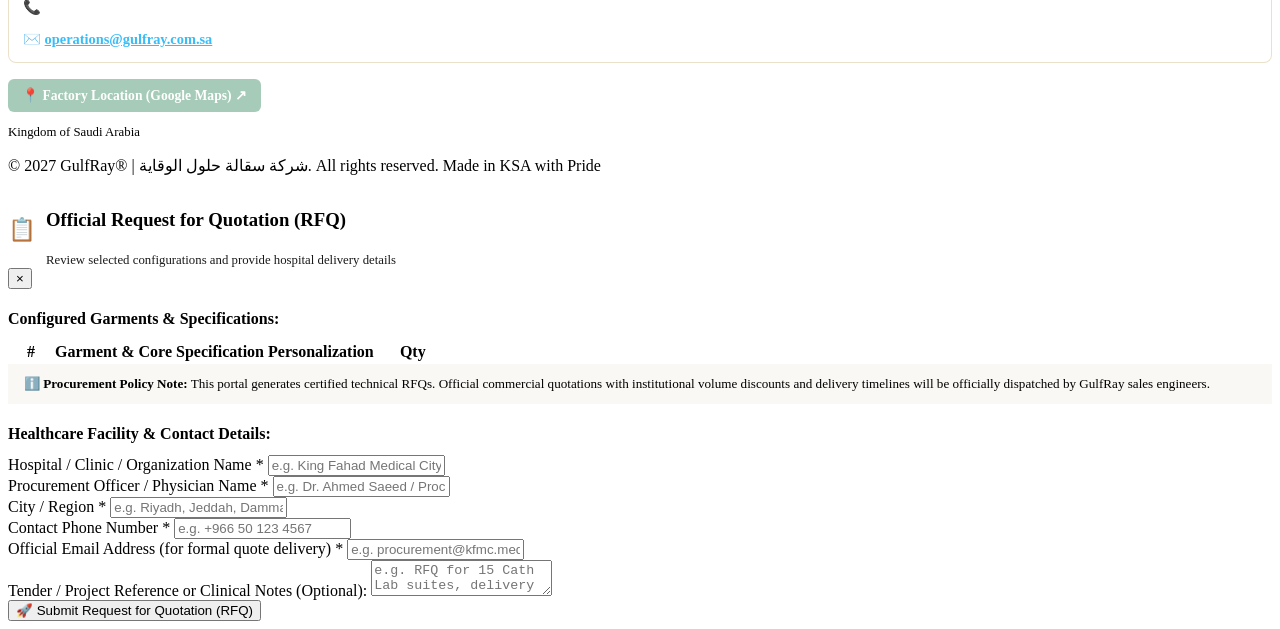
==== commit 6bb88e5f: "Add files via upload" ====
--- a/static/index.html
+++ b/static/index.html
@@ -135,7 +135,7 @@
             </div>
           </div>
           <div class="metric-item">
-            <span class="metric-icon">🇸🇦</span>
+            <span class="metric-icon">🏭</span>
             <div>
               <b id="heroM4Title">Saudi National Manufacturer</b>
               <span id="heroM4Sub">Kingdom of Saudi Arabia Factory</span>
@@ -147,7 +147,7 @@
       <!-- Hero Visual Card with Real Product Studio & Cultural Heritage Shield (Alternative 1 & 4) -->
       <div class="hero-visual-card">
         <div class="hero-card-header">
-          <span class="hero-badge-tag" id="heroCardBadgeTag">🇸🇦 OFFICIAL PRODUCT SHOWCASE</span>
+          <span class="hero-badge-tag" id="heroCardBadgeTag">🛡️ OFFICIAL PRODUCT SHOWCASE</span>
           <div class="hero-card-swatches">
             <button class="hero-swatch-btn active" style="background: #006C35;" onclick="switchHeroGarment('green')" title="Saudi Green Edition (GR-05)"></button>
             <button class="hero-swatch-btn" style="background: #684F8C;" onclick="switchHeroGarment('lavender')" title="Saudi Lavender Edition (GR-06)"></button>
@@ -161,7 +161,7 @@
               <h4 id="heroBadgeCardTitle">Saudi Editions · Collection 02 (Saudi Green)</h4>
               <p id="heroBadgeCardSubtitle">Real Studio Garment · Lead-Free UM Core · Sadu Accents</p>
             </div>
-            <span style="font-size: 1.6rem;">🇸🇦</span>
+            <span style="font-size: 1.6rem;">🛡️</span>
           </div>
         </div>
       </div>
@@ -333,7 +333,7 @@
       <!-- Tab Buttons -->
       <div class="collections-tabs">
         <button class="collection-tab-btn active" onclick="filterCollections('all')" id="tabAll">All Collections</button>
-        <button class="collection-tab-btn" onclick="filterCollections('saudi')" id="tabSaudi">🇸🇦 Saudi Editions</button>
+        <button class="collection-tab-btn" onclick="filterCollections('saudi')" id="tabSaudi">Saudi Editions</button>
         <button class="collection-tab-btn" onclick="filterCollections('sadu')" id="tabSadu">🧵 Sadu & Geometric Patterns</button>
         <button class="collection-tab-btn" onclick="filterCollections('classics')" id="tabClassics">⚓ Signature & Solid Colors</button>
       </div>
@@ -567,7 +567,7 @@
         </div>
 
         <div class="compliance-box">
-          <span style="font-size: 1.8rem;">🇸🇦</span>
+          <span style="font-size: 1.8rem;">🏭</span>
           <h4>Saudi Made · صناعة سعودية</h4>
           <p>Manufactured proudly in the Kingdom with rapid delivery, local technical maintenance, and hospital support.</p>
         </div>
@@ -662,7 +662,7 @@
       </div>
 
       <div class="footer-bottom">
-        <p>© 2027 GulfRay® | شركة سقالة حلول الوقاية. All rights reserved. Made in KSA with Pride 🇸🇦</p>
+        <p>© 2027 GulfRay® | شركة سقالة حلول الوقاية. All rights reserved. Made in KSA with Pride</p>
       </div>
     </div>
   </footer>
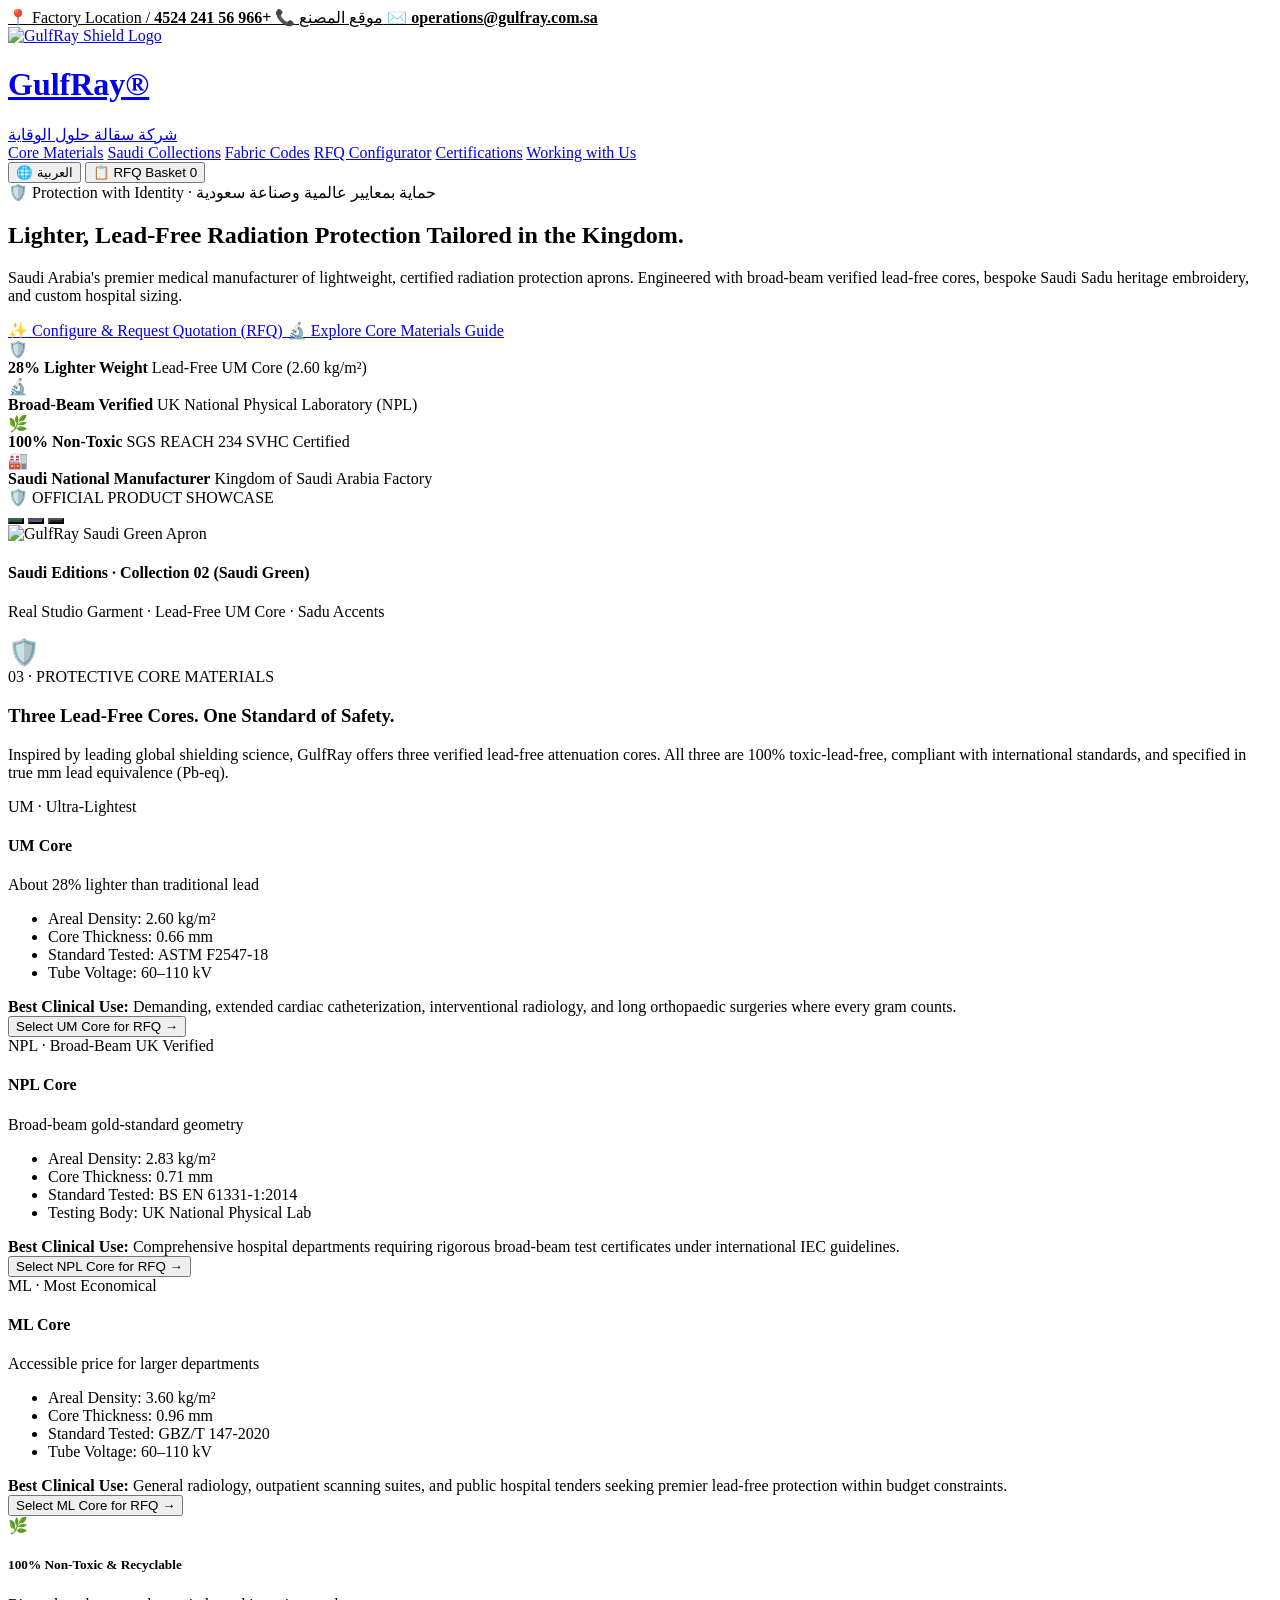
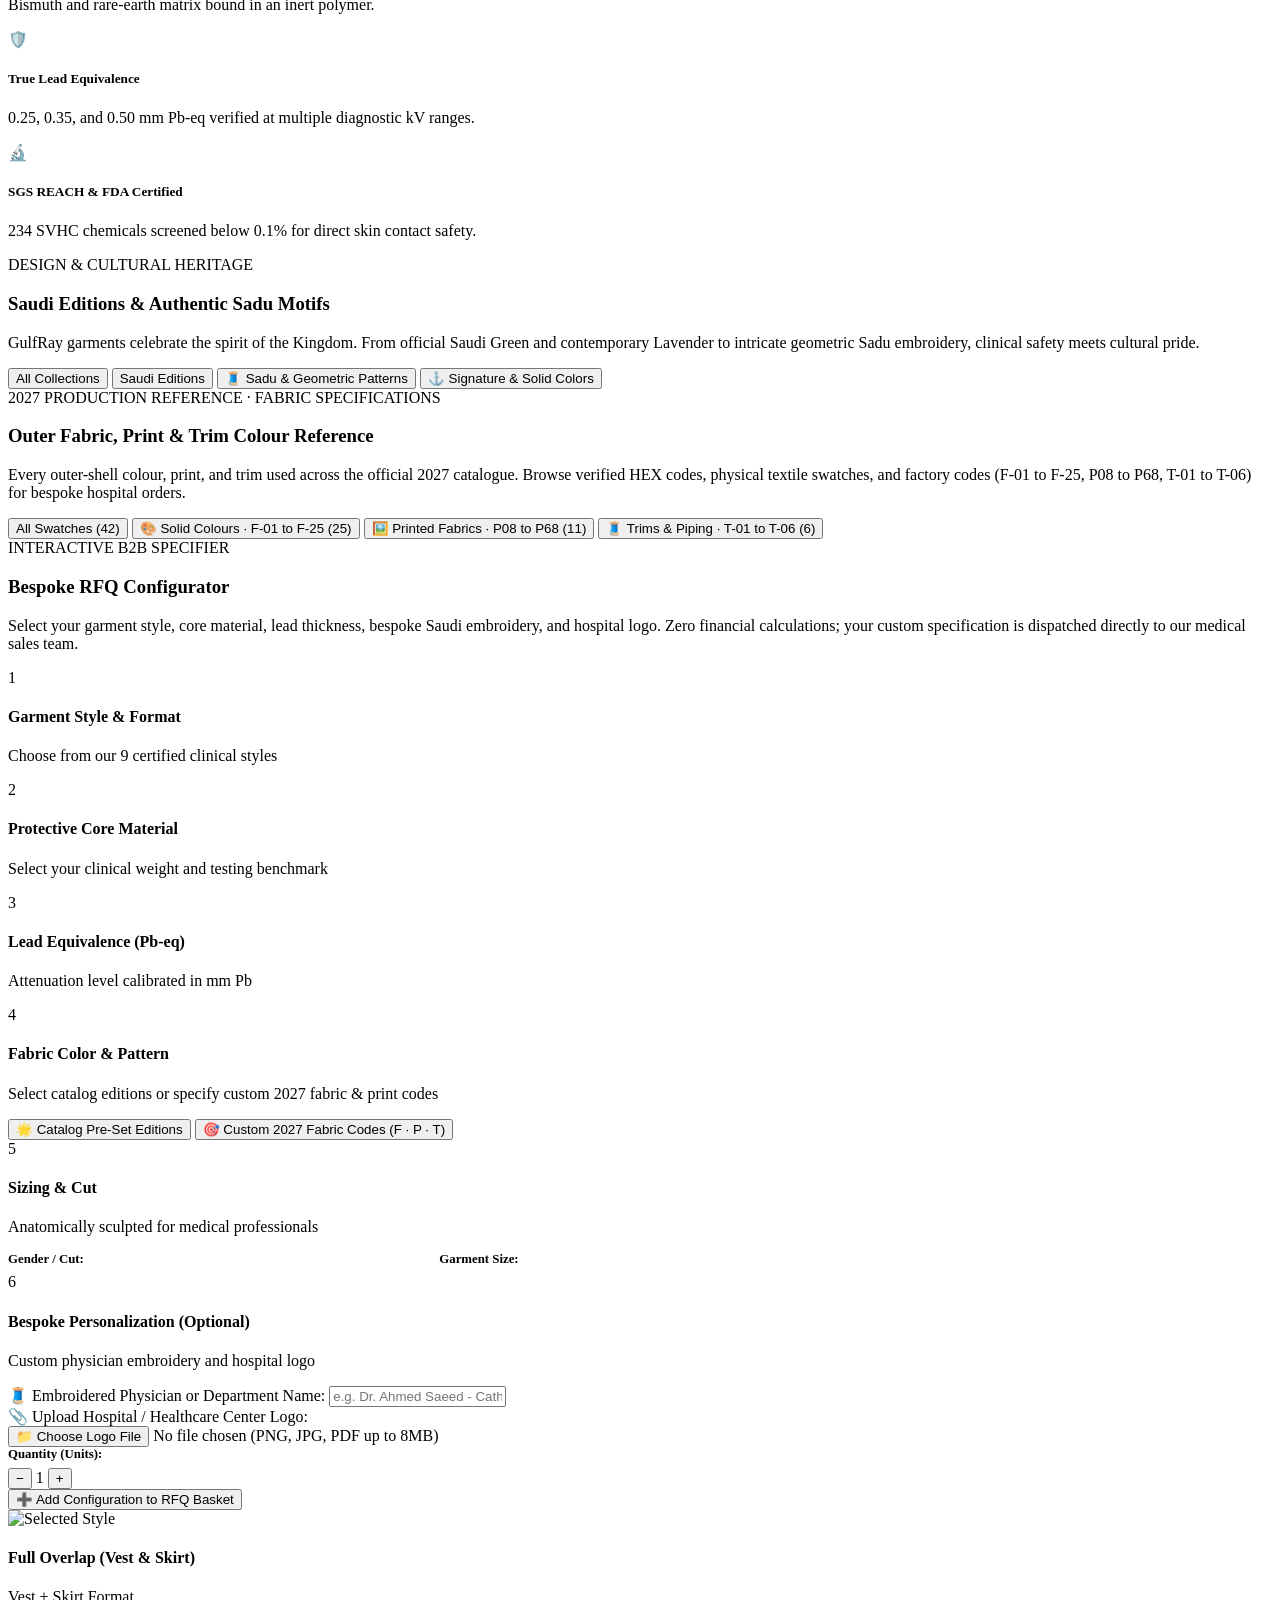
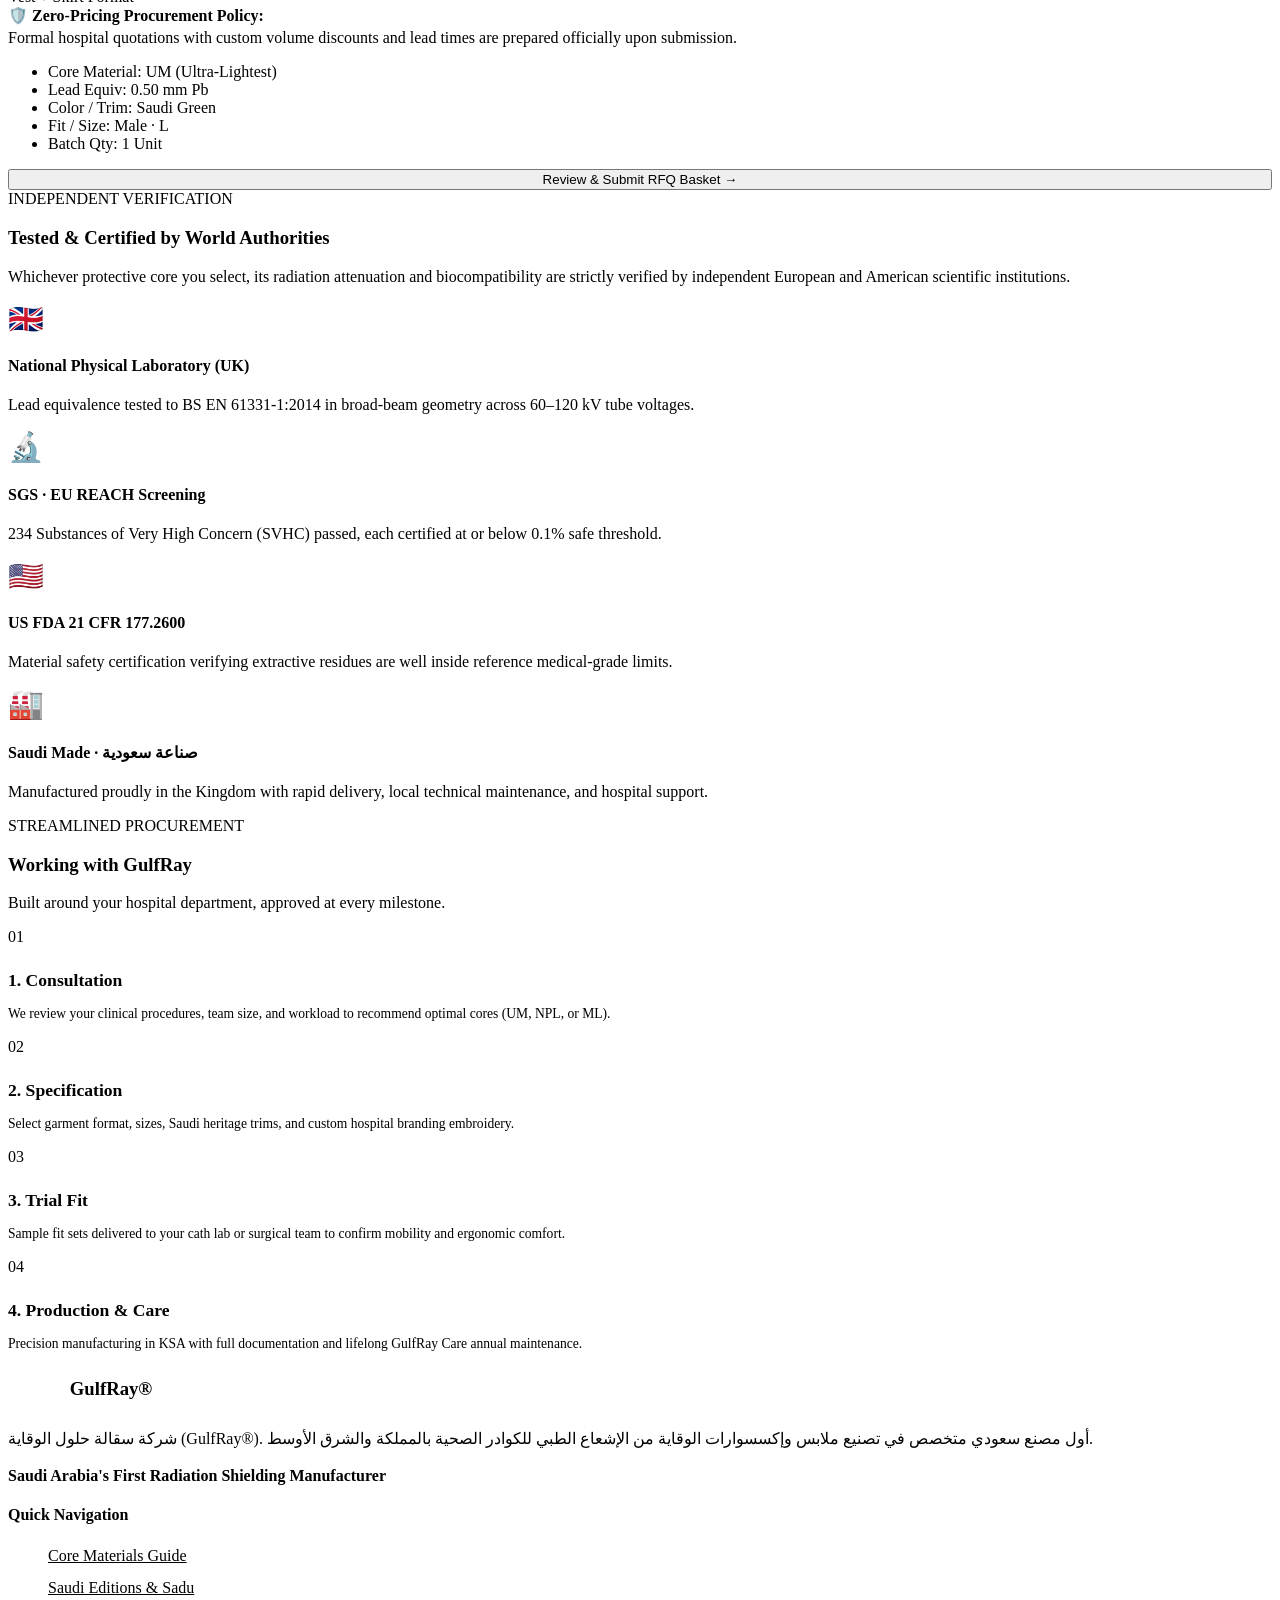
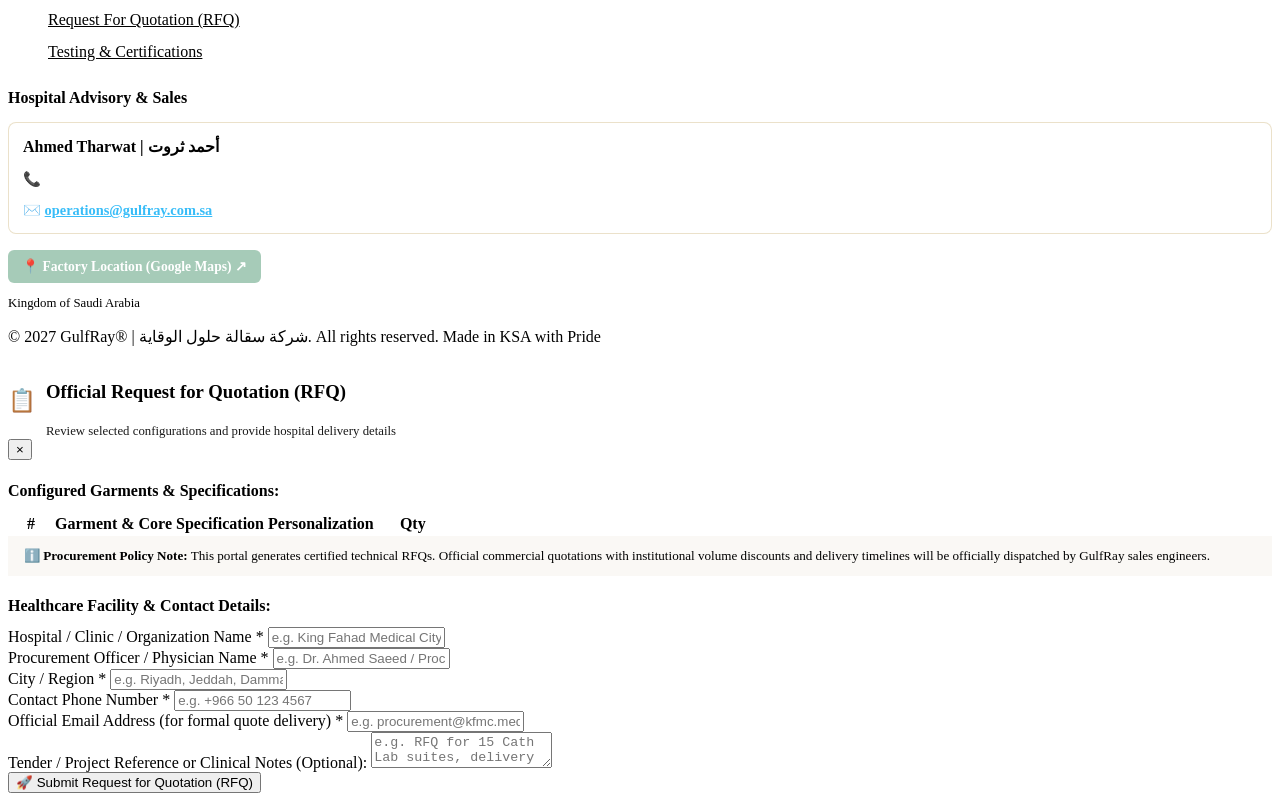
==== commit 2846dc9e: "Add files via upload" ====
--- a/static/index.html
+++ b/static/index.html
@@ -62,6 +62,7 @@
       <nav class="main-nav">
         <a href="#materials" class="nav-link" id="navLinkMaterials">Core Materials</a>
         <a href="#collections" class="nav-link" id="navLinkCollections">Saudi Collections</a>
+        <a href="#fabrics" class="nav-link" id="navLinkFabrics">Fabric Codes</a>
         <a href="#rfq-builder" class="nav-link" id="navLinkBuilder">RFQ Configurator</a>
         <a href="#compliance" class="nav-link" id="navLinkCompliance">Certifications</a>
         <a href="#workflow" class="nav-link" id="navLinkWorkflow">Working with Us</a>
@@ -340,6 +341,34 @@
 
       <!-- Display Grid -->
       <div class="collections-display-grid" id="collectionsGrid">
+        <!-- Rendered via JS -->
+      </div>
+
+    </div>
+  </section>
+
+  <!-- SECTION 2.5: 2027 OUTER FABRIC & COLOUR REFERENCE -->
+  <section class="fabric-reference-section" id="fabrics">
+    <div class="container">
+      
+      <div class="section-header">
+        <span class="section-tag" id="fabricsTag">2027 PRODUCTION REFERENCE · FABRIC SPECIFICATIONS</span>
+        <h3 class="section-title" id="fabricsTitle">Outer Fabric, Print & Trim Colour Reference</h3>
+        <p class="section-desc" id="fabricsDesc">
+          Every outer-shell colour, print, and trim used across the official 2027 catalogue. Browse verified HEX codes, physical textile swatches, and factory codes (F-01 to F-25, P08 to P68, T-01 to T-06) for bespoke hospital orders.
+        </p>
+      </div>
+
+      <!-- Fabric Filter Tabs -->
+      <div class="fabric-tabs">
+        <button class="fabric-tab-btn active" onclick="filterFabrics('all')" id="tabFabAll">All Swatches (42)</button>
+        <button class="fabric-tab-btn" onclick="filterFabrics('solids')" id="tabFabSolids">🎨 Solid Colours · F-01 to F-25 (25)</button>
+        <button class="fabric-tab-btn" onclick="filterFabrics('prints')" id="tabFabPrints">🖼️ Printed Fabrics · P08 to P68 (11)</button>
+        <button class="fabric-tab-btn" onclick="filterFabrics('trims')" id="tabFabTrims">🧵 Trims & Piping · T-01 to T-06 (6)</button>
+      </div>
+
+      <!-- Fabrics Display Grid -->
+      <div class="fabric-display-grid" id="fabricsGrid">
         <!-- Rendered via JS -->
       </div>
 
@@ -411,11 +440,59 @@
               <div class="step-num">4</div>
               <div>
                 <h4 class="step-title" id="step4Title">Fabric Color & Pattern</h4>
-                <p class="step-subtitle" id="step4Sub">Select your heritage or solid hospital tone</p>
-              </div>
-            </div>
+                <p class="step-subtitle" id="step4Sub">Select catalog editions or specify custom 2027 fabric & print codes</p>
+              </div>
+            </div>
+
+            <!-- Mode Switcher: Presets vs Custom 2027 Codes -->
+            <div class="fabric-mode-switcher">
+              <button type="button" class="fabric-mode-btn active" id="btnModePresets" onclick="setFabricMode('presets')">
+                <span id="txtModePresets">🌟 Catalog Pre-Set Editions</span>
+              </button>
+              <button type="button" class="fabric-mode-btn" id="btnModeCustom" onclick="setFabricMode('custom_codes')">
+                <span id="txtModeCustom">🎯 Custom 2027 Fabric Codes (F · P · T)</span>
+              </button>
+            </div>
+
+            <!-- Container A: Classic Preset Swatches -->
             <div class="color-swatch-selector" id="colorSwatchesGrid">
               <!-- Rendered via JS -->
+            </div>
+
+            <!-- Container B: Custom 2027 Fabric, Print & Trim Codes -->
+            <div class="custom-fabric-builder" id="customFabricBuilder" style="display: none;">
+              <!-- 1. Primary Solid Colour F-01 to F-25 -->
+              <div class="custom-fab-group">
+                <div class="custom-fab-label-bar">
+                  <span class="custom-fab-title" id="lblSolidFabTitle">🎨 Primary Outer Fabric (F-01 to F-25):</span>
+                  <span class="custom-fab-selected-pill" id="selectedSolidBadge">F-04 Emerald Green (#234A3C)</span>
+                </div>
+                <div class="solids-chip-grid" id="solidsChipGrid">
+                  <!-- Rendered via JS: 25 chips -->
+                </div>
+              </div>
+
+              <!-- 2. Printed Pattern Accent P08 to P68 -->
+              <div class="custom-fab-group" style="margin-top: 18px;">
+                <div class="custom-fab-label-bar">
+                  <span class="custom-fab-title" id="lblPrintFabTitle">🖼️ Printed Pattern Accent (Optional):</span>
+                  <span class="custom-fab-selected-pill" id="selectedPrintBadge">None (Solid)</span>
+                </div>
+                <div class="prints-chip-grid" id="printsChipGrid">
+                  <!-- Rendered via JS: 11 prints + solid -->
+                </div>
+              </div>
+
+              <!-- 3. Trims & Piping T-01 to T-06 -->
+              <div class="custom-fab-group" style="margin-top: 18px;">
+                <div class="custom-fab-label-bar">
+                  <span class="custom-fab-title" id="lblTrimFabTitle">🧵 Edge Trim & Piping (T-01 to T-06):</span>
+                  <span class="custom-fab-selected-pill" id="selectedTrimBadge">T-01 Black binding tape</span>
+                </div>
+                <div class="trims-chip-grid" id="trimsChipGrid">
+                  <!-- Rendered via JS: 6 trims -->
+                </div>
+              </div>
             </div>
           </div>
 
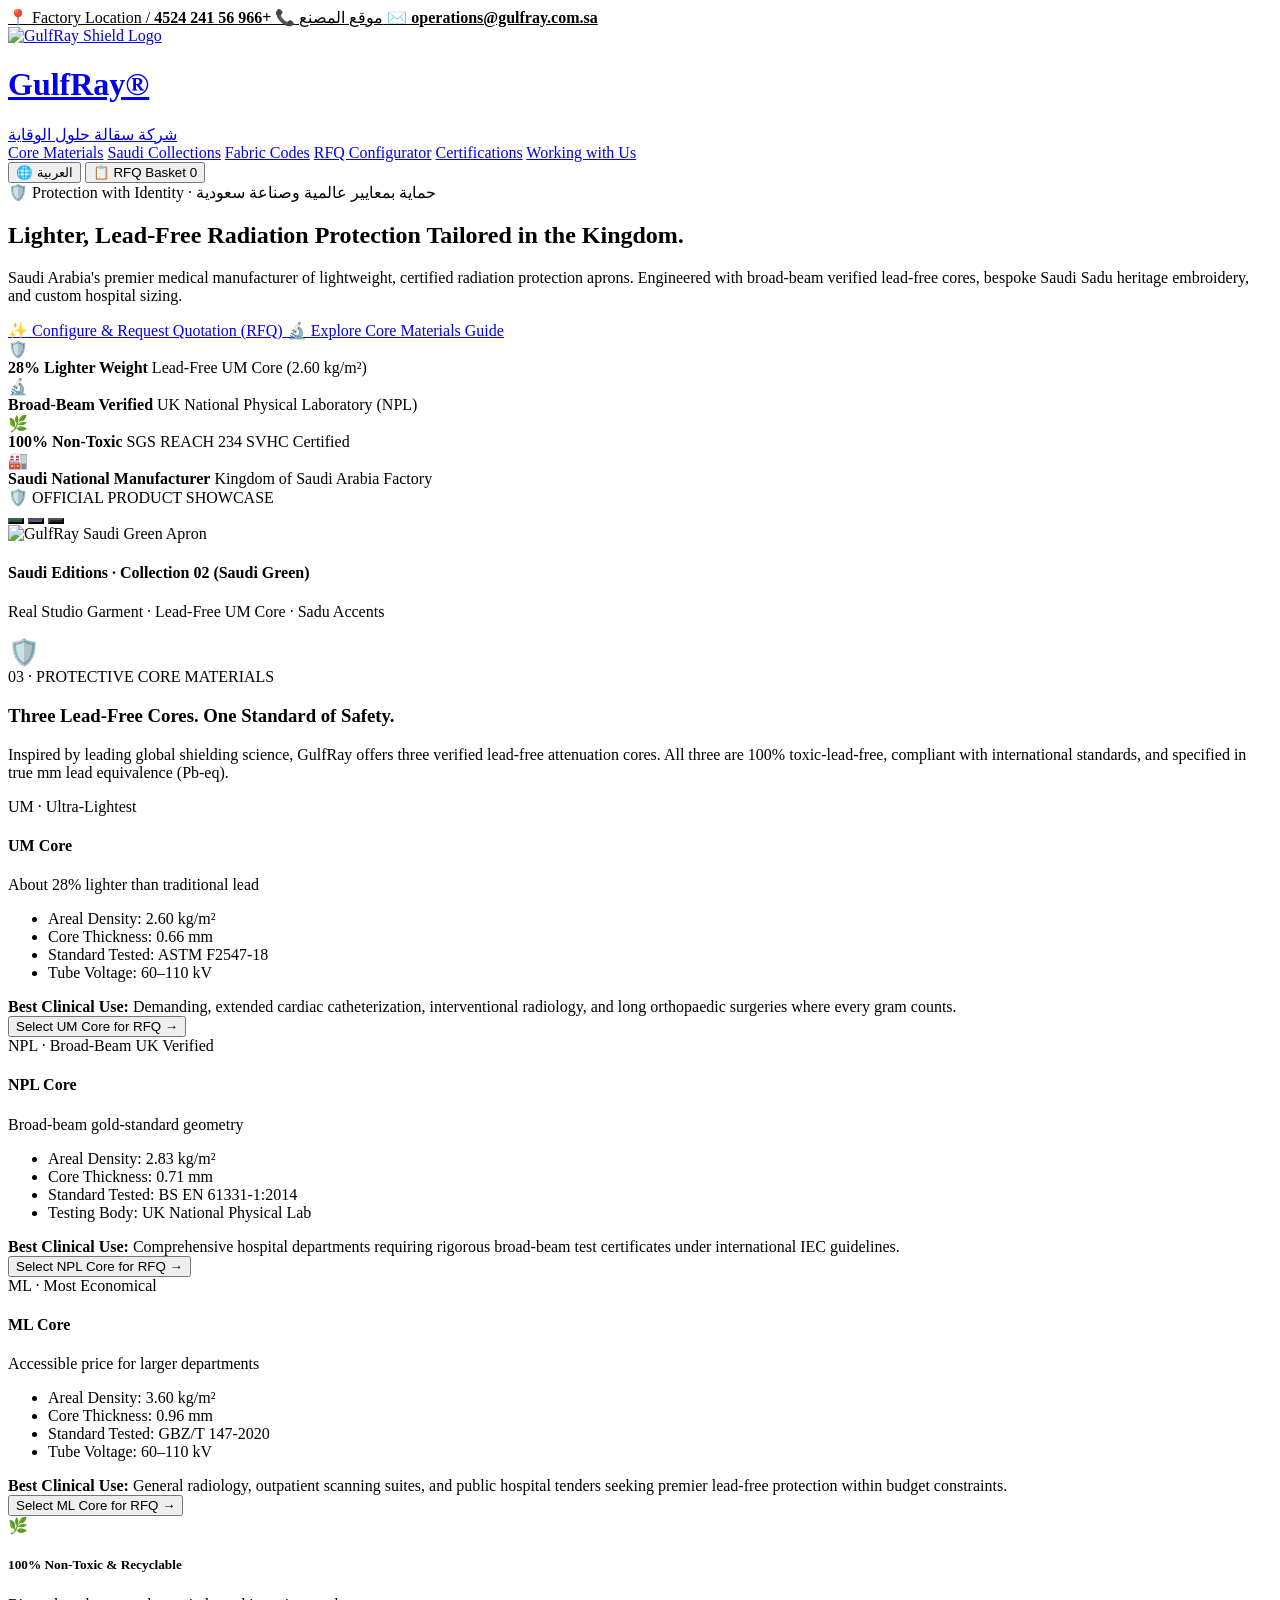
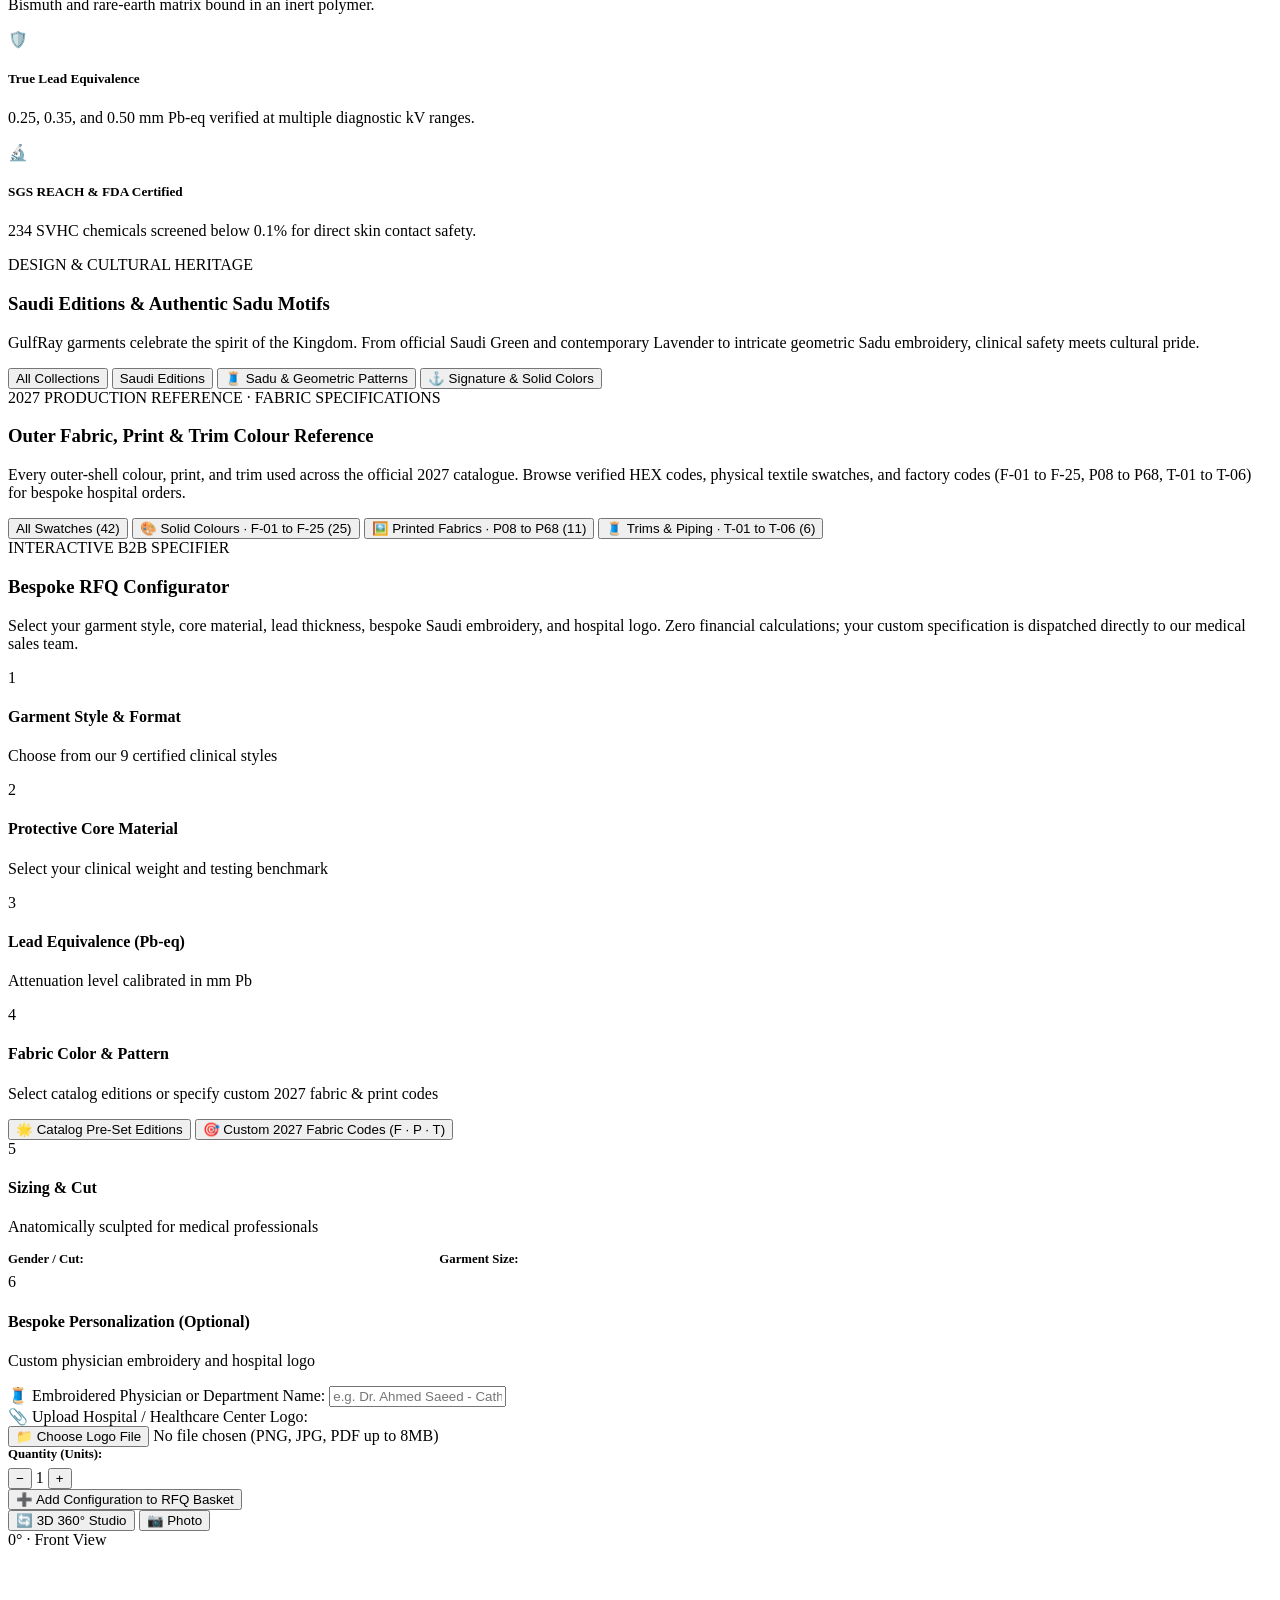
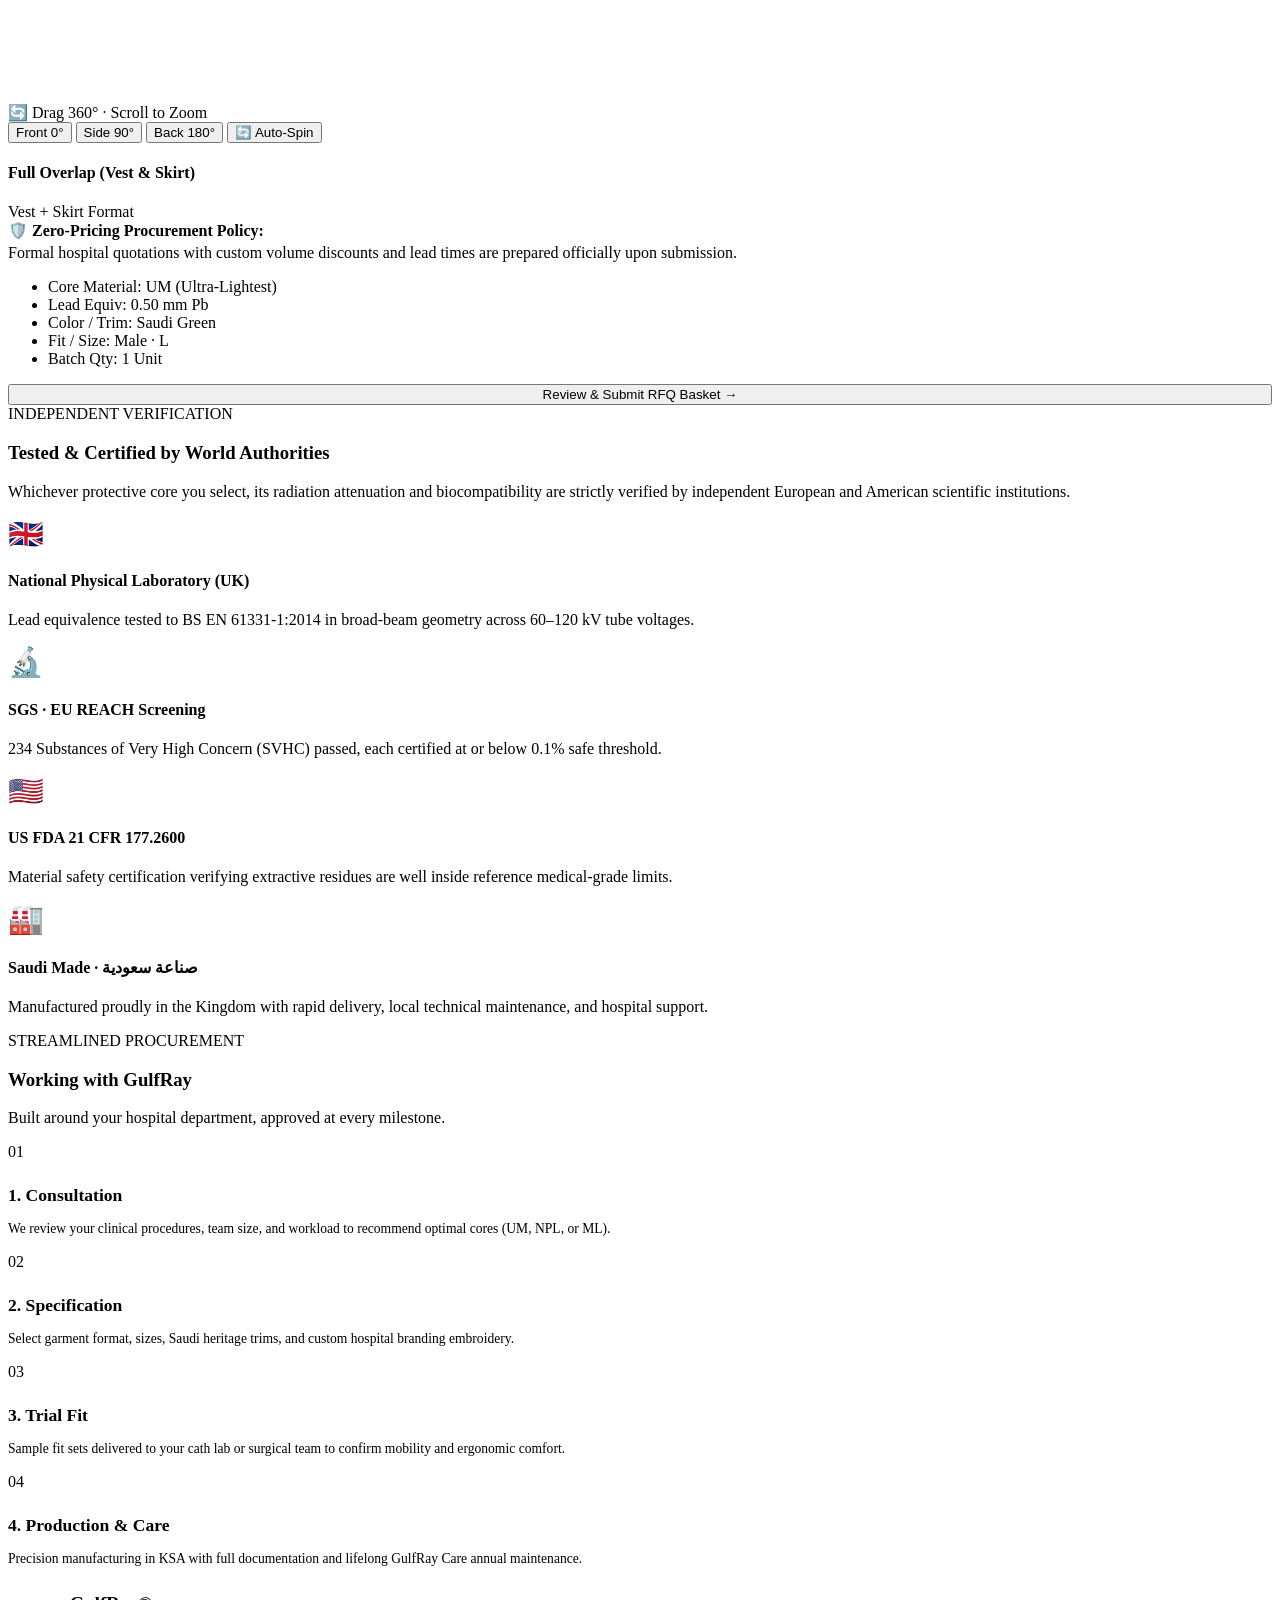
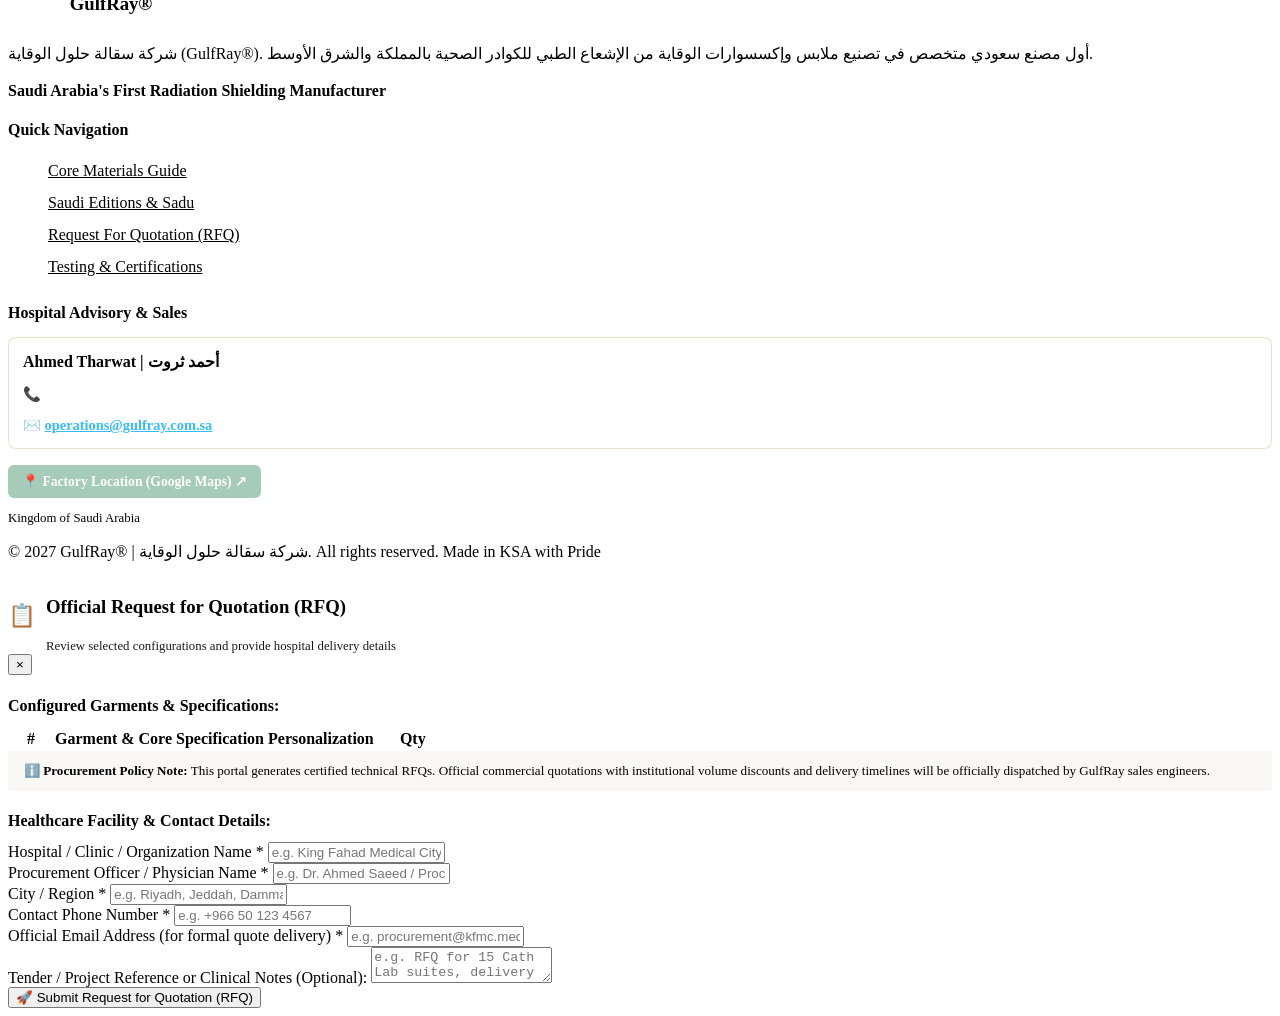
==== commit 5129e07a: "Add 360 interactive 3D apron studio viewer and fabric guide" ====
--- a/static/index.html
+++ b/static/index.html
@@ -570,7 +570,48 @@
 
         <!-- Right: Live Configuration Summary Card -->
         <aside class="builder-summary-sticky">
-          <img src="/images/saudi_green_apron.jpg" id="summaryImg" alt="Selected Style" class="summary-img-preview">
+          
+          <!-- View Mode Switcher Header -->
+          <div class="apron-view-switch-bar">
+            <div class="apron-view-tabs">
+              <button type="button" class="view-tab-btn active" id="btnViewMode3D" onclick="togglePreviewMode('3d')">
+                <span id="tab3DMode">🔄 3D 360° Studio</span>
+              </button>
+              <button type="button" class="view-tab-btn" id="btnViewModePhoto" onclick="togglePreviewMode('photo')">
+                <span id="tabPhotoMode">📷 Photo</span>
+              </button>
+            </div>
+            <span class="apron-angle-pill" id="apron3DAnglePill">0° · Front View</span>
+          </div>
+
+          <!-- 3D Interactive Viewport -->
+          <div class="apron-3d-box" id="apron3DViewportBox">
+            <canvas id="apron3DCanvas" class="apron-3d-canvas"></canvas>
+            
+            <!-- Drag Hint Overlay -->
+            <div class="apron-3d-hint">
+              <span id="txtDragHint">🔄 Drag 360° · Scroll to Zoom</span>
+            </div>
+
+            <!-- 3D Controls Bar -->
+            <div class="apron-3d-controls">
+              <button type="button" class="angle-btn active" id="btnAngleFront" onclick="setApronAngle(0)" title="Front View">
+                <span id="lblAngleFront">Front 0°</span>
+              </button>
+              <button type="button" class="angle-btn" id="btnAngleSide" onclick="setApronAngle(90)" title="Profile View">
+                <span id="lblAngleSide">Side 90°</span>
+              </button>
+              <button type="button" class="angle-btn" id="btnAngleBack" onclick="setApronAngle(180)" title="Back Shielding">
+                <span id="lblAngleBack">Back 180°</span>
+              </button>
+              <button type="button" class="angle-btn active" id="btn3DAutoSpin" onclick="toggleApronAutoSpin()" title="Auto-Rotate">
+                <span id="lbl3DAutoSpin">🔄 Auto-Spin</span>
+              </button>
+            </div>
+          </div>
+
+          <!-- Catalog Photo Preview (Toggled via Switcher) -->
+          <img src="/images/saudi_green_apron.jpg" id="summaryImg" alt="Selected Style" class="summary-img-preview" style="display: none;">
           
           <h4 class="summary-title" id="summaryTitle">Full Overlap (Vest & Skirt)</h4>
           <span class="summary-category-badge" id="summaryCategoryBadge">Vest + Skirt Format</span>
@@ -852,7 +893,10 @@
     </div>
   </div>
 
-  <!-- JavaScript -->
-  <script src="/js/app.js?v=3.0"></script>
+  <!-- Three.js Engine & 3D Apron Turntable -->
+  <script src="/js/three.min.js"></script>
+  <script src="/js/apron_3d_viewer.js?v=1.0"></script>
+  <!-- Main Application JavaScript -->
+  <script src="/js/app.js?v=3.1"></script>
 </body>
 </html>
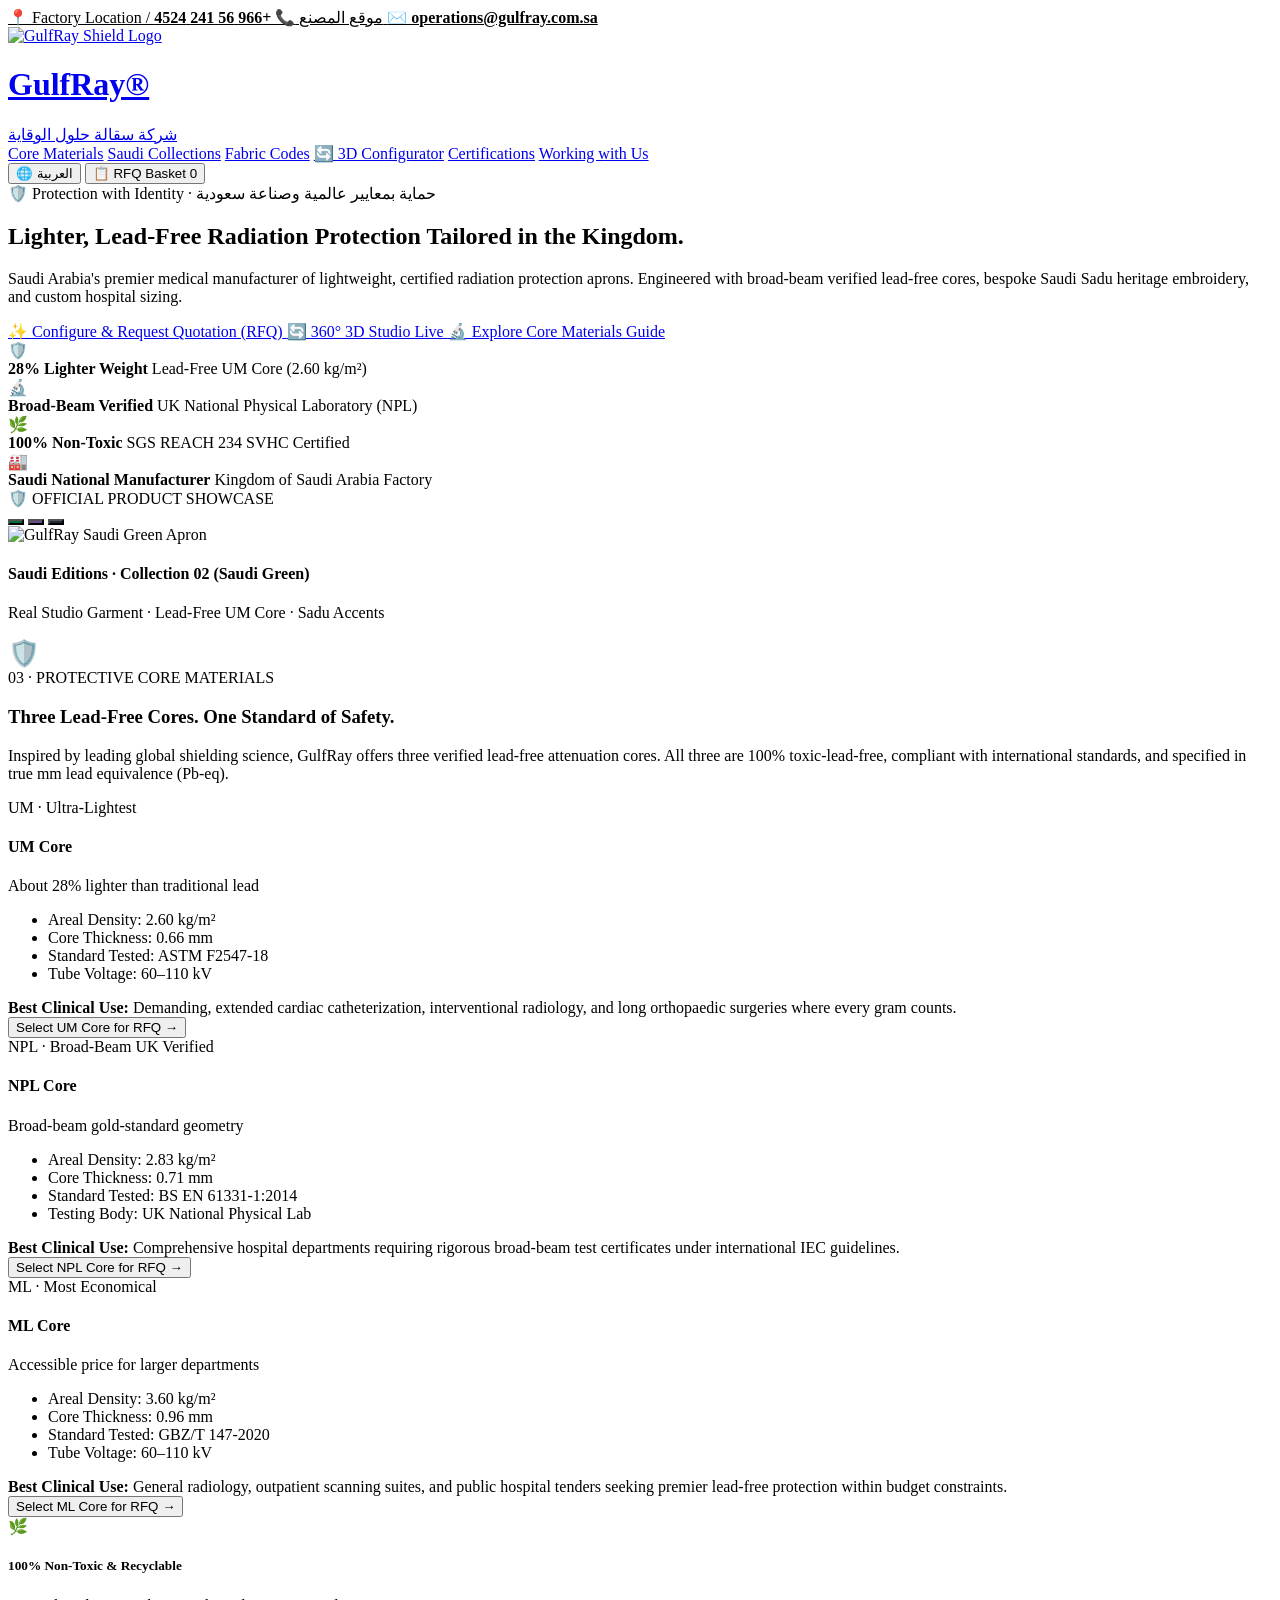
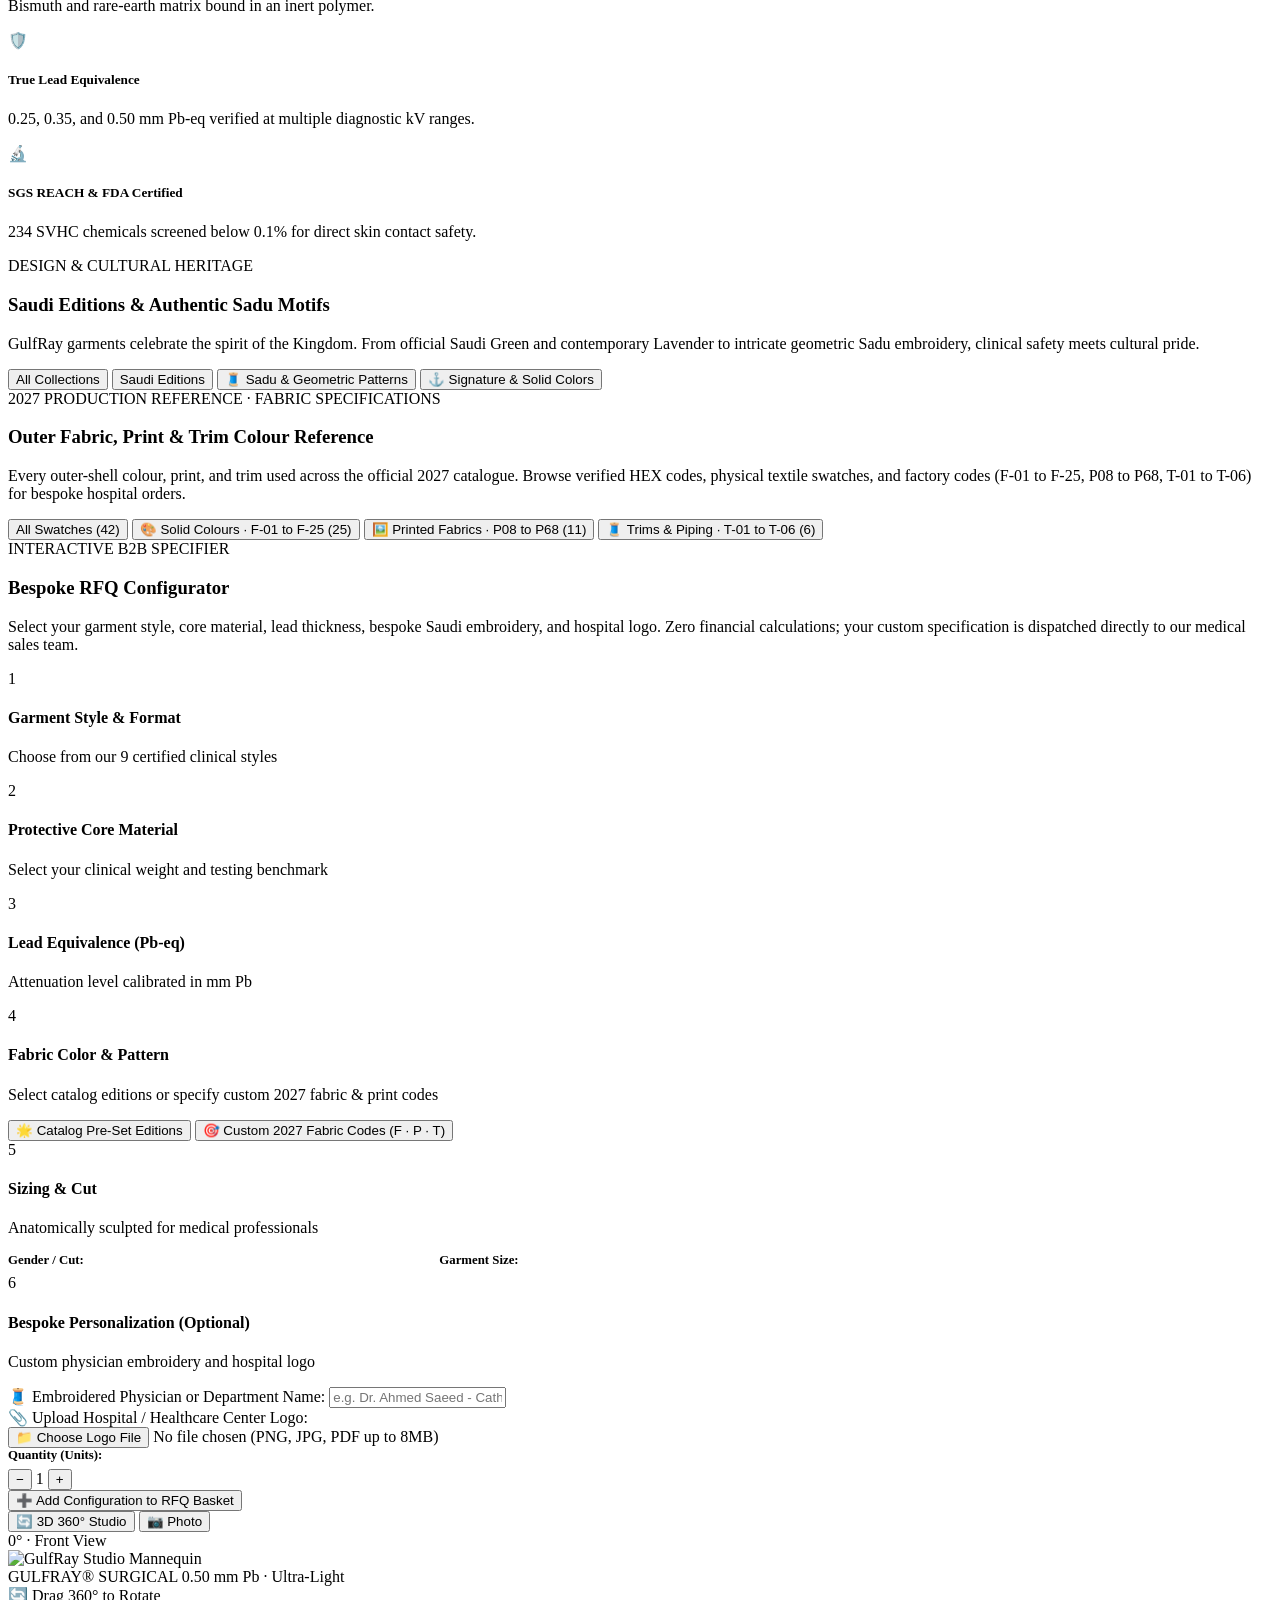
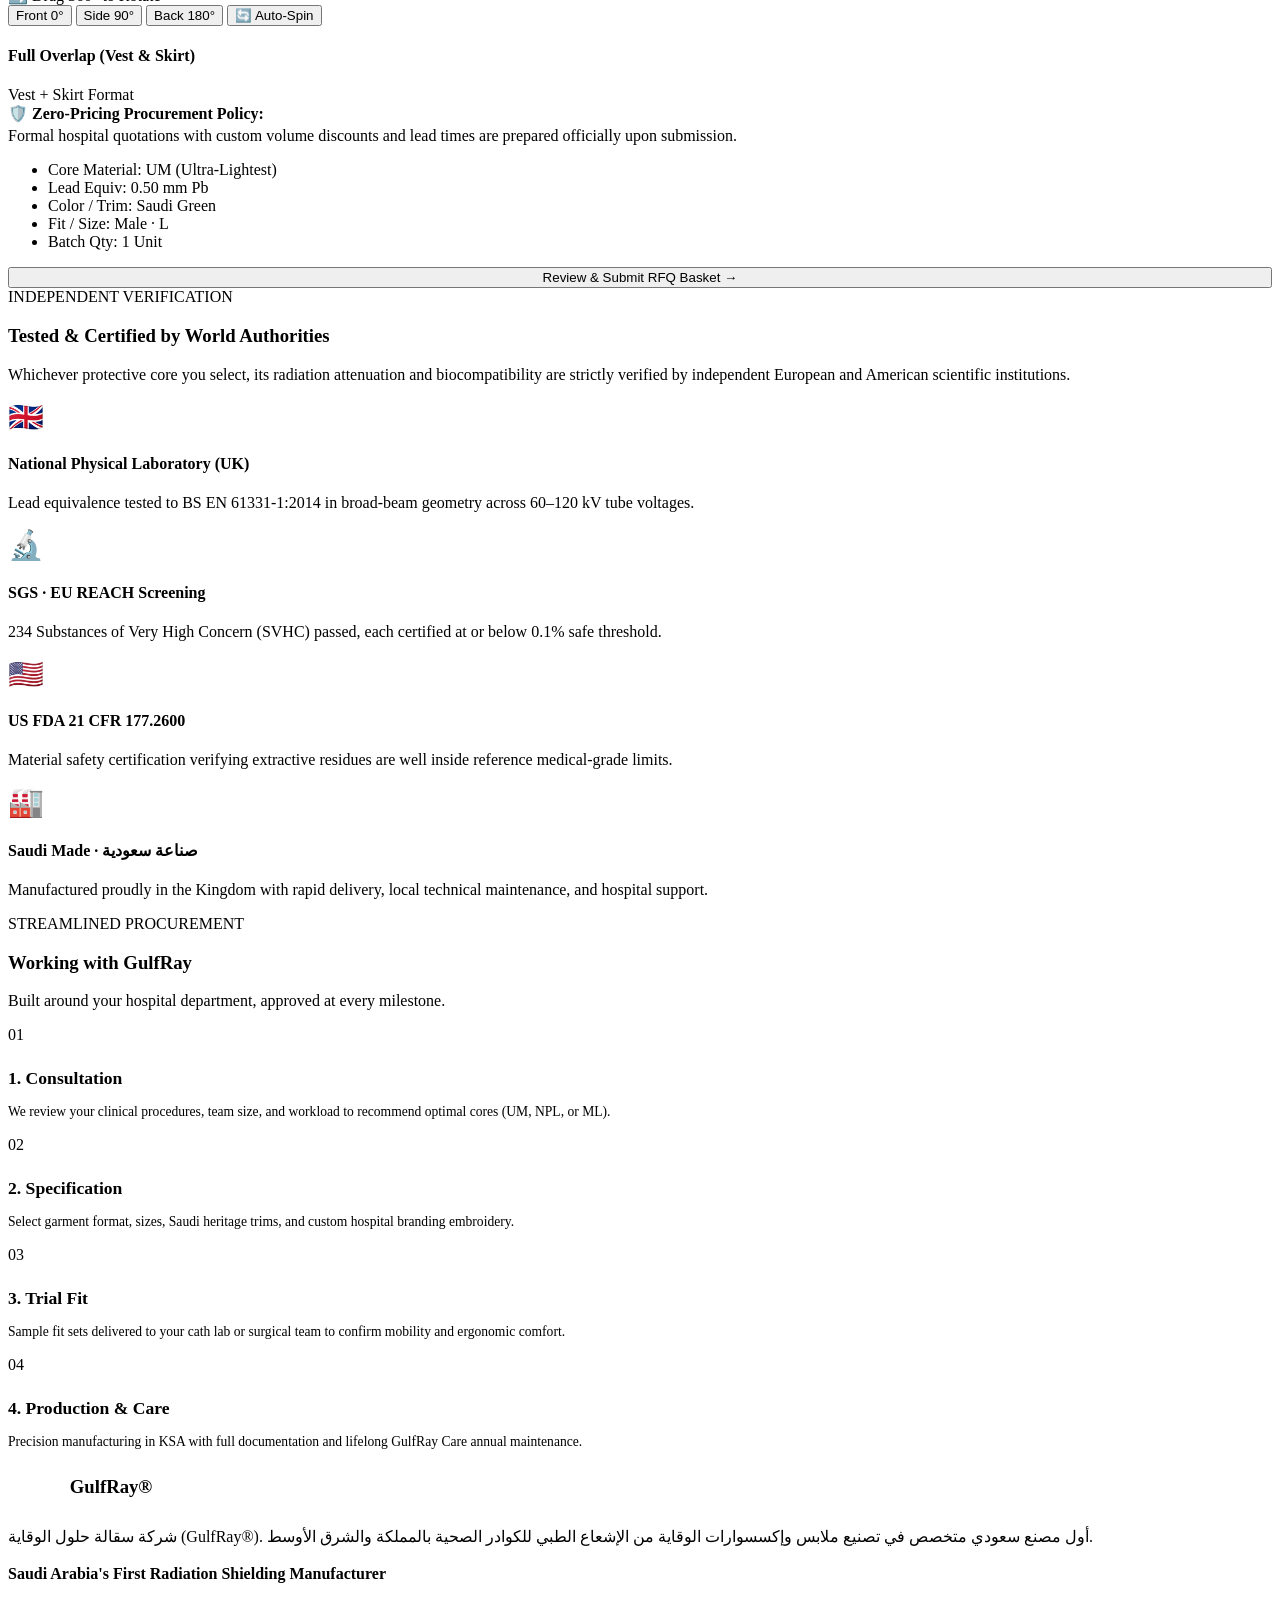
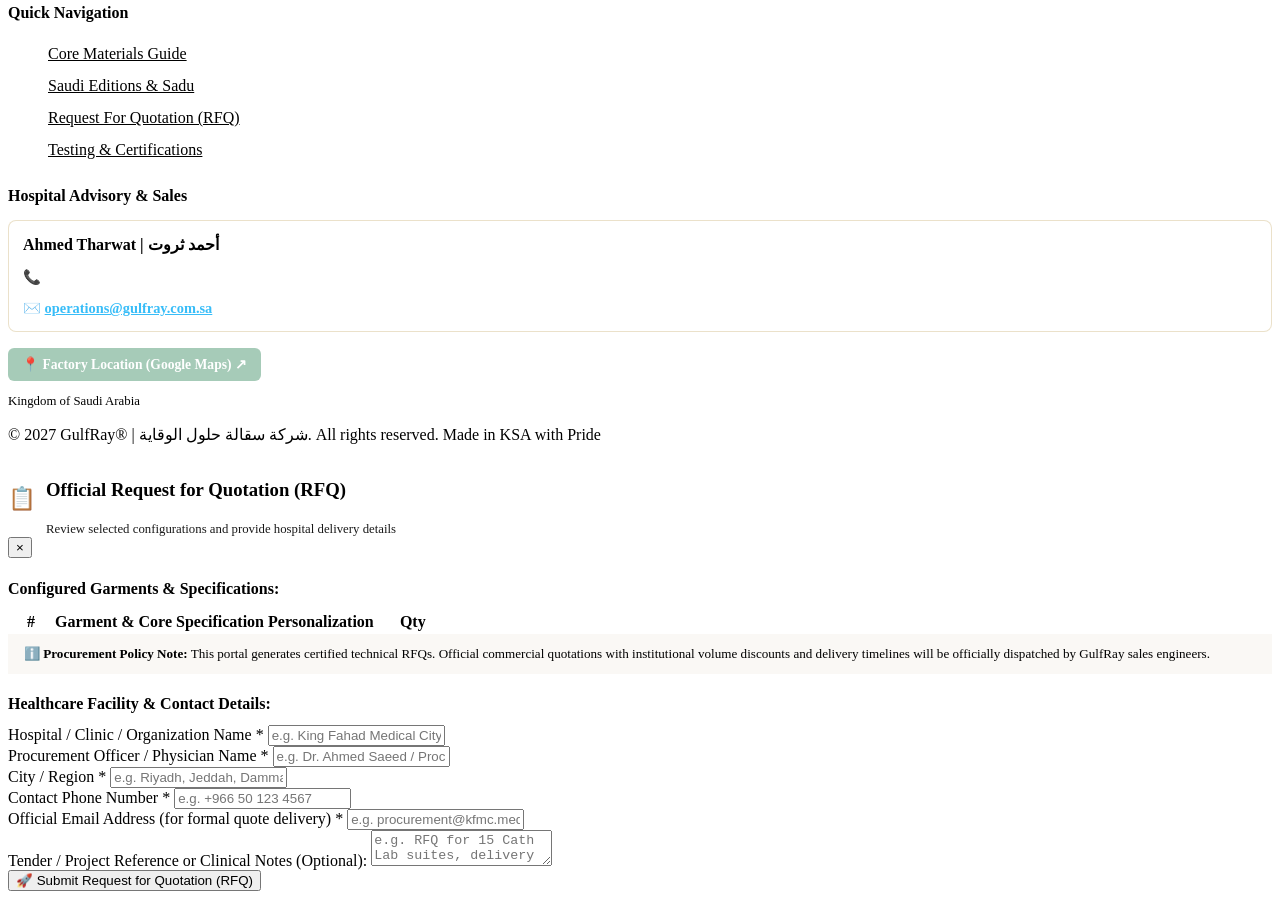
==== commit 8e30e686: "Add files via upload" ====
--- a/static/index.html
+++ b/static/index.html
@@ -63,7 +63,7 @@
         <a href="#materials" class="nav-link" id="navLinkMaterials">Core Materials</a>
         <a href="#collections" class="nav-link" id="navLinkCollections">Saudi Collections</a>
         <a href="#fabrics" class="nav-link" id="navLinkFabrics">Fabric Codes</a>
-        <a href="#rfq-builder" class="nav-link" id="navLinkBuilder">RFQ Configurator</a>
+        <a href="#rfq-builder" class="nav-link nav-link-3d" id="navLinkBuilder">🔄 3D Configurator</a>
         <a href="#compliance" class="nav-link" id="navLinkCompliance">Certifications</a>
         <a href="#workflow" class="nav-link" id="navLinkWorkflow">Working with Us</a>
       </nav>
@@ -106,6 +106,9 @@
         <div class="hero-cta-group">
           <a href="#rfq-builder" class="btn-primary" id="btnHeroRfq">
             <span>✨ Configure & Request Quotation (RFQ)</span>
+          </a>
+          <a href="#rfq-builder" class="btn-3d-highlight" id="btnHero3D">
+            <span>🔄 360° 3D Studio Live</span>
           </a>
           <a href="#materials" class="btn-secondary" id="btnHeroMaterials">
             <span>🔬 Explore Core Materials Guide</span>
@@ -586,11 +589,26 @@
 
           <!-- 3D Interactive Viewport -->
           <div class="apron-3d-box" id="apron3DViewportBox">
-            <canvas id="apron3DCanvas" class="apron-3d-canvas"></canvas>
+            <!-- 3D Turntable Stage -->
+            <div class="turntable-stage" id="turntableStage">
+              <div class="mannequin-turntable-plane" id="mannequinPlane">
+                <img id="apronStudioImg" class="turntable-mannequin-img" src="/images/studio360/fullwrap_green_front_framed.jpg" alt="GulfRay Studio Mannequin">
+                <!-- Pocket Custom Embroidery Badge -->
+                <div class="pocket-embroidery-overlay" id="pocketOverlay">
+                  <span class="emb-gold-title" id="embNameOverlay">GULFRAY® SURGICAL</span>
+                  <span class="emb-gold-spec" id="embSpecOverlay">0.50 mm Pb · Ultra-Light</span>
+                </div>
+              </div>
+            </div>
+
+            <!-- Pedestal Floor Shadow -->
+            <div class="pedestal-floor-shadow"></div>
+
+            <canvas id="apron3DCanvas" class="apron-3d-canvas" style="display:none;"></canvas>
             
             <!-- Drag Hint Overlay -->
             <div class="apron-3d-hint">
-              <span id="txtDragHint">🔄 Drag 360° · Scroll to Zoom</span>
+              <span id="txtDragHint">🔄 Drag 360° to Rotate</span>
             </div>
 
             <!-- 3D Controls Bar -->
@@ -893,10 +911,10 @@
     </div>
   </div>
 
-  <!-- Three.js Engine & 3D Apron Turntable -->
+  <!-- Ultra-HD 360° Studio Turntable Engine -->
   <script src="/js/three.min.js"></script>
-  <script src="/js/apron_3d_viewer.js?v=1.0"></script>
+  <script src="/js/apron_3d_viewer.js?v=2.0"></script>
   <!-- Main Application JavaScript -->
-  <script src="/js/app.js?v=3.1"></script>
+  <script src="/js/app.js?v=3.2"></script>
 </body>
 </html>
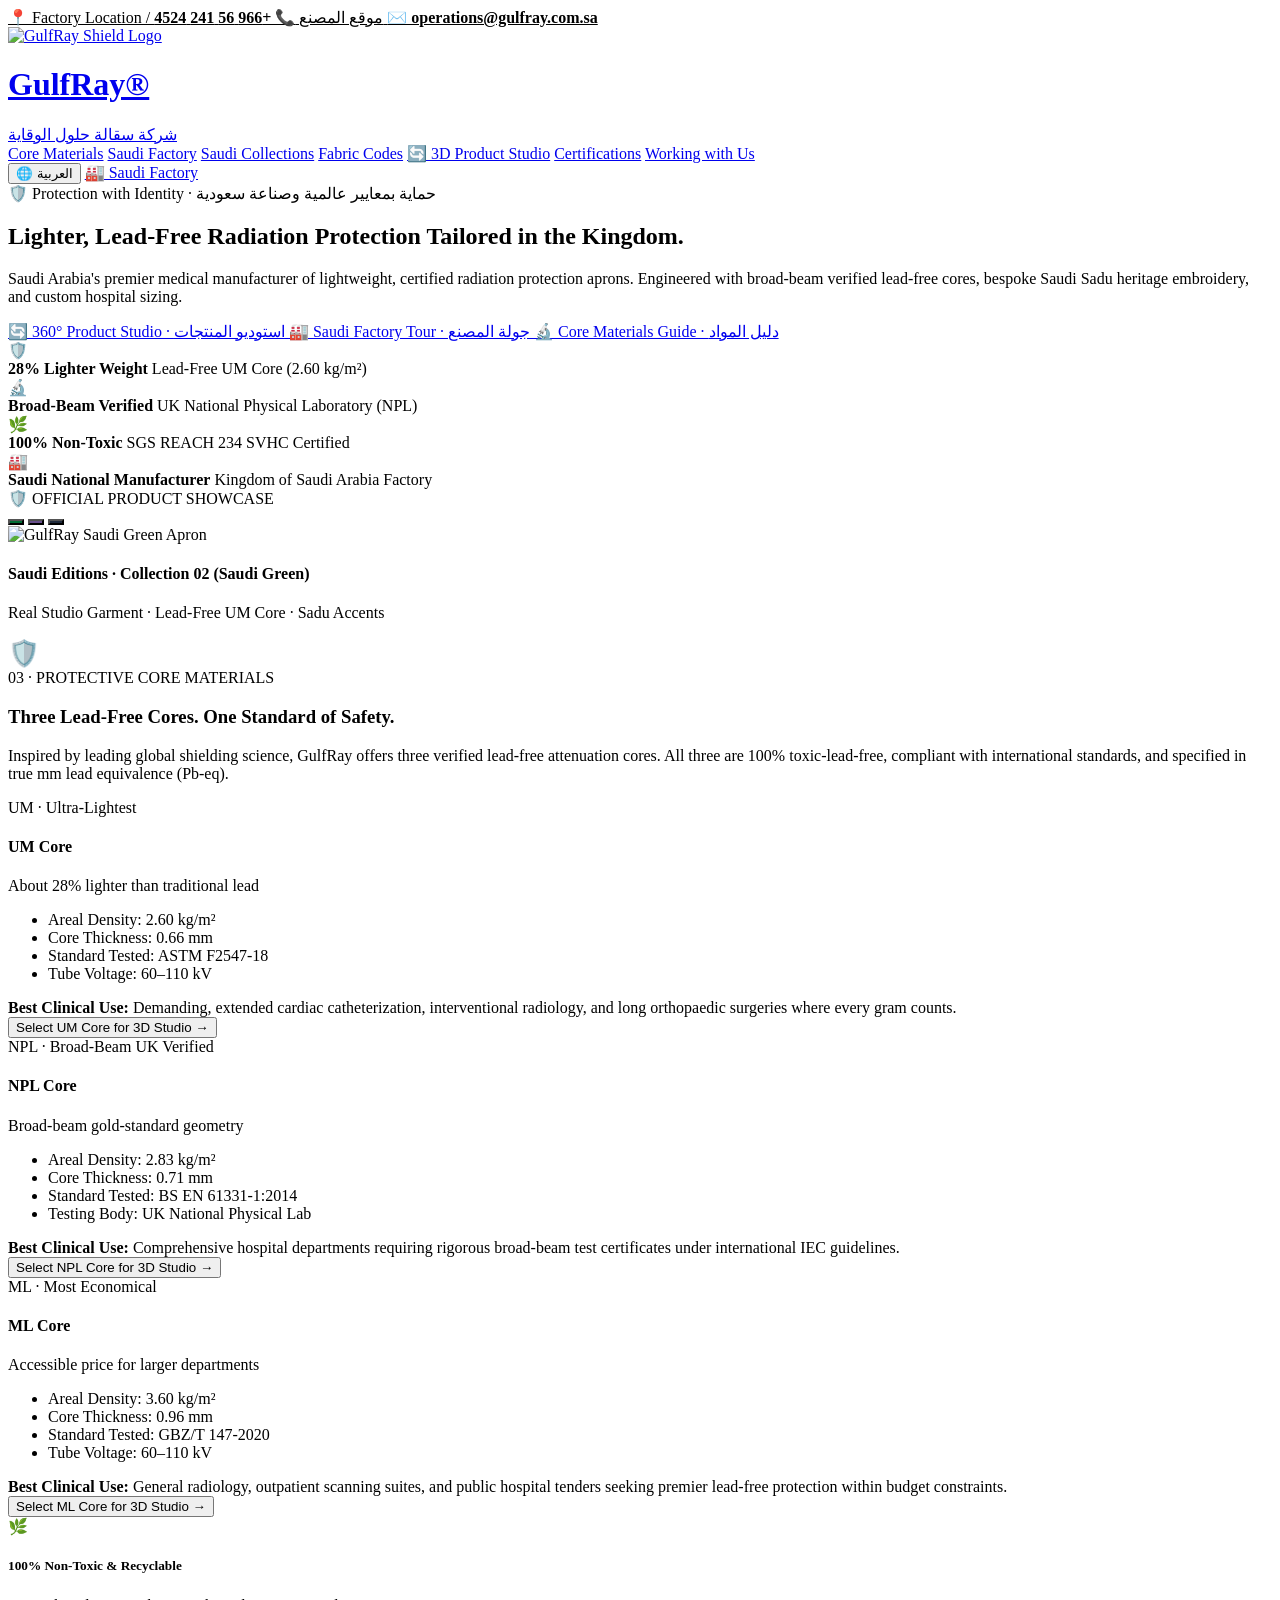
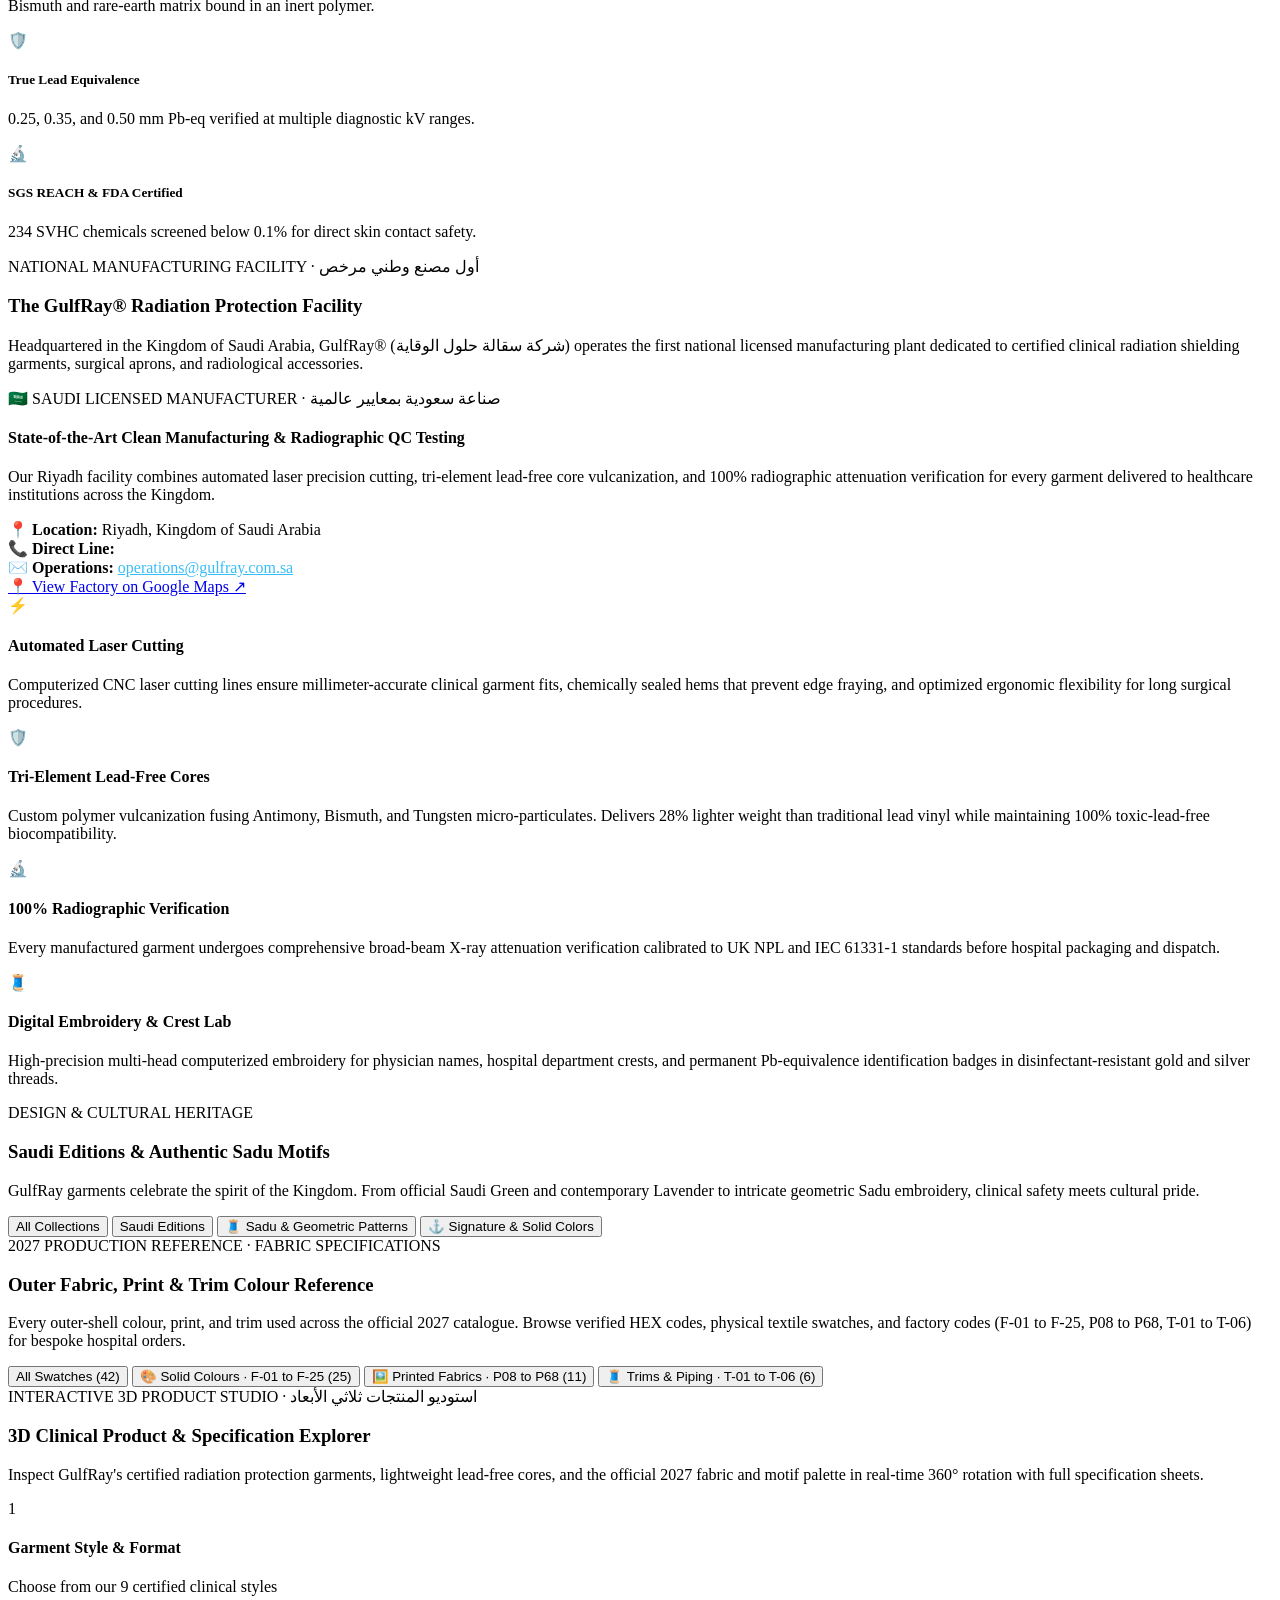
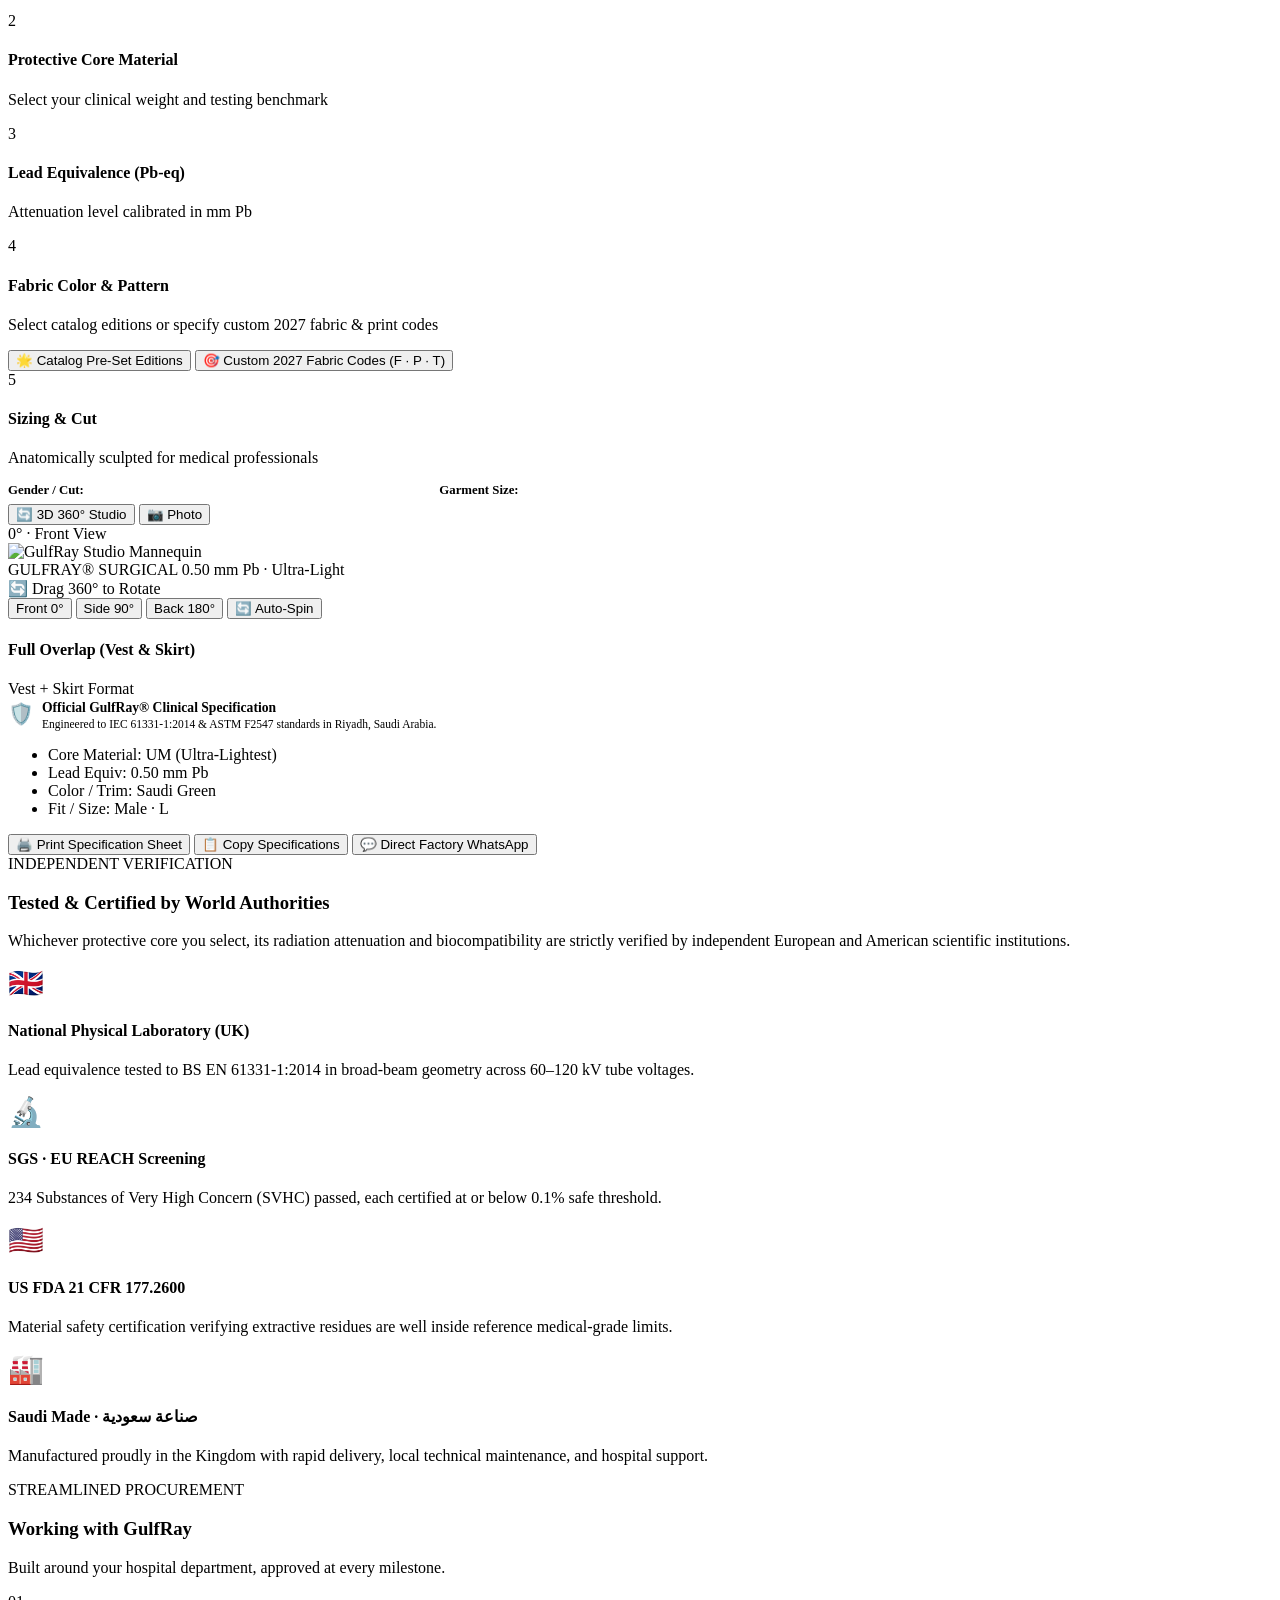
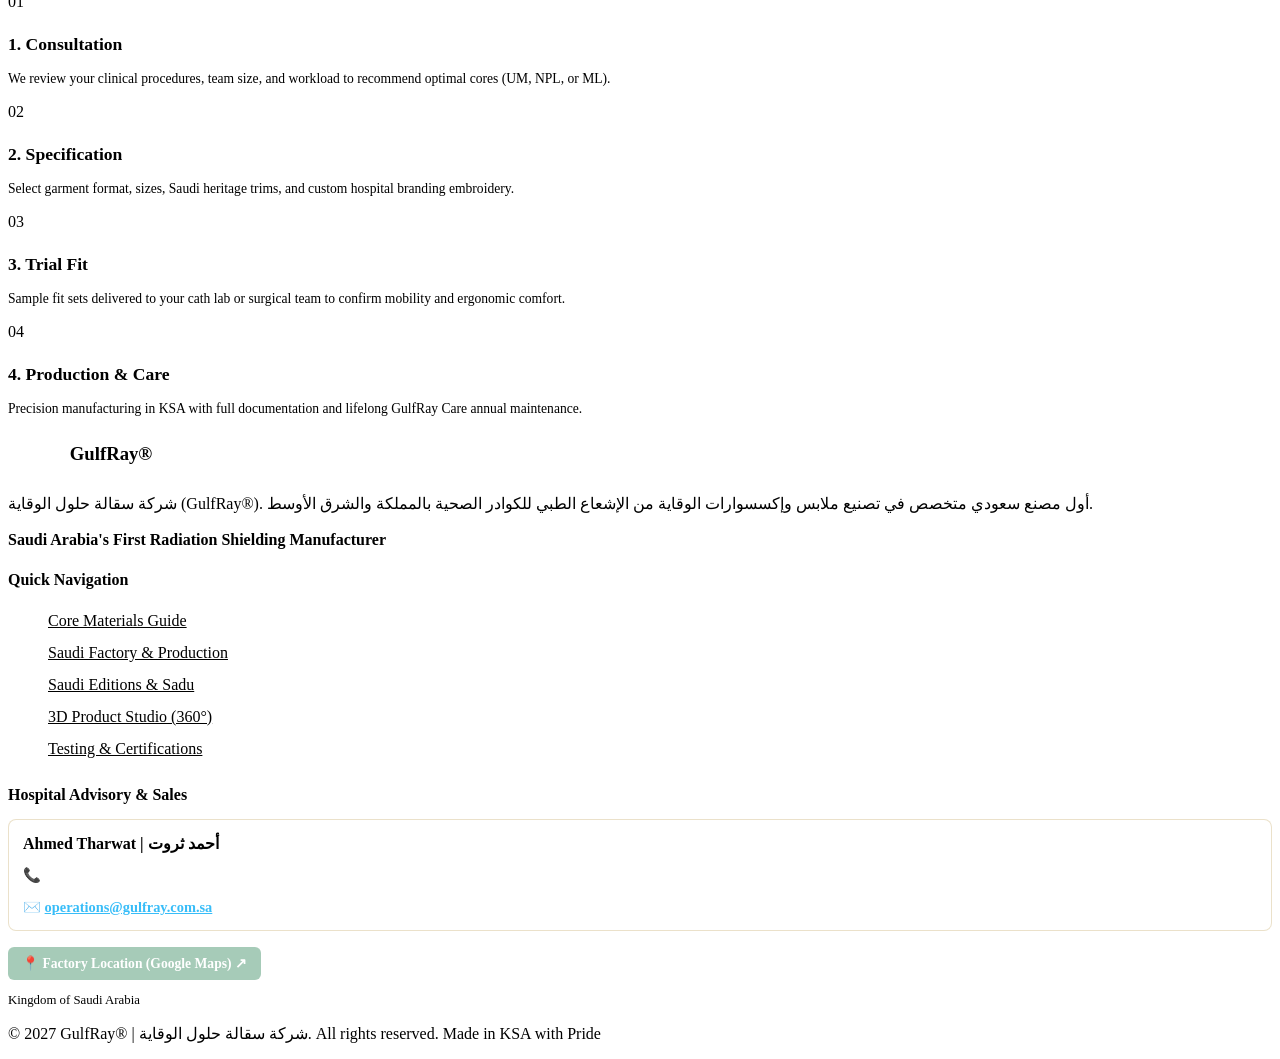
==== commit e82200a5: "Add files via upload" ====
--- a/static/index.html
+++ b/static/index.html
@@ -3,14 +3,14 @@
 <head>
   <meta charset="utf-8">
   <meta name="viewport" content="width=device-width, initial-scale=1.0">
-  <title>GulfRay® | شركة سقالة حلول الوقاية</title>
-  <meta name="description" content="GulfRay® | مصنع وطني لإنتاج ملابس وحلول الوقاية من الإشعاع الطبي في المملكة العربية السعودية - طلب عروض الأسعار (RFQ).">
+  <title>GulfRay® | Saudi Medical Radiation Protection Facility & 3D Showcase</title>
+  <meta name="description" content="GulfRay® | شركة سقالة حلول الوقاية - أول مصنع وطني سعودي متخصص في تصنيع وتطوير ملابس وحلول الوقاية من الأشعة لكبرى المستشفيات والمراكز الجراحية.">
   
   <!-- WhatsApp & Social Media Preview Tags (Open Graph) -->
   <meta property="og:type" content="website">
-  <meta property="og:site_name" content="GulfRay®">
+  <meta property="og:site_name" content="GulfRay® Medical">
   <meta property="og:title" content="GulfRay® | شركة سقالة حلول الوقاية">
-  <meta property="og:description" content="مصنع إنتاج ملابس وإكسسوارات الوقاية من الإشعاع الطبي في المملكة العربية السعودية · طلب عروض الأسعار الرسمي (RFQ)">
+  <meta property="og:description" content="أول مصنع سعودي لحلول الوقاية من الأشعة - استكشف منتجات المصنع والمواصفات السريرية المعتمدة دولياً.">
   <meta property="og:image" content="/images/gulfray_logo.png">
   <meta property="og:url" content="https://gulfray-medical.onrender.com/">
   <meta name="twitter:card" content="summary_large_image">
@@ -61,9 +61,10 @@
       <!-- Navigation Links -->
       <nav class="main-nav">
         <a href="#materials" class="nav-link" id="navLinkMaterials">Core Materials</a>
+        <a href="#factory" class="nav-link" id="navLinkFactory">Saudi Factory</a>
         <a href="#collections" class="nav-link" id="navLinkCollections">Saudi Collections</a>
         <a href="#fabrics" class="nav-link" id="navLinkFabrics">Fabric Codes</a>
-        <a href="#rfq-builder" class="nav-link nav-link-3d" id="navLinkBuilder">🔄 3D Configurator</a>
+        <a href="#product-studio" class="nav-link nav-link-3d" id="navLinkBuilder">🔄 3D Product Studio</a>
         <a href="#compliance" class="nav-link" id="navLinkCompliance">Certifications</a>
         <a href="#workflow" class="nav-link" id="navLinkWorkflow">Working with Us</a>
       </nav>
@@ -75,11 +76,10 @@
           <span>🌐 العربية</span>
         </button>
 
-        <!-- RFQ Basket Button -->
-        <button class="btn-rfq-cart" onclick="openRfqModal()" id="btnHeaderCart" title="View RFQ Basket">
-          <span>📋 RFQ Basket</span>
-          <span class="cart-count-badge" id="headerCartCount">0</span>
-        </button>
+        <!-- Direct Factory Link Button -->
+        <a href="#factory" class="btn-factory-nav" id="btnHeaderContact" title="Factory Location & Contacts">
+          <span>🏭 Saudi Factory</span>
+        </a>
       </div>
 
     </div>
@@ -104,14 +104,14 @@
         </p>
 
         <div class="hero-cta-group">
-          <a href="#rfq-builder" class="btn-primary" id="btnHeroRfq">
-            <span>✨ Configure & Request Quotation (RFQ)</span>
+          <a href="#product-studio" class="btn-primary" id="btnHero3DPrimary">
+            <span>🔄 360° Product Studio · استوديو المنتجات</span>
           </a>
-          <a href="#rfq-builder" class="btn-3d-highlight" id="btnHero3D">
-            <span>🔄 360° 3D Studio Live</span>
+          <a href="#factory" class="btn-3d-highlight" id="btnHeroFactory">
+            <span>🏭 Saudi Factory Tour · جولة المصنع</span>
           </a>
           <a href="#materials" class="btn-secondary" id="btnHeroMaterials">
-            <span>🔬 Explore Core Materials Guide</span>
+            <span>🔬 Core Materials Guide · دليل المواد</span>
           </a>
         </div>
 
@@ -220,7 +220,7 @@
           </div>
 
           <button class="material-select-btn" onclick="selectCoreMaterial('UM')" id="btnSelectUm">
-            Select UM Core for RFQ →
+            Select UM Core for 3D Studio →
           </button>
         </div>
 
@@ -254,7 +254,7 @@
           </div>
 
           <button class="material-select-btn" onclick="selectCoreMaterial('NPL')" id="btnSelectNpl">
-            Select NPL Core for RFQ →
+            Select NPL Core for 3D Studio →
           </button>
         </div>
 
@@ -288,7 +288,7 @@
           </div>
 
           <button class="material-select-btn" onclick="selectCoreMaterial('ML')" id="btnSelectMl">
-            Select ML Core for RFQ →
+            Select ML Core for 3D Studio →
           </button>
         </div>
 
@@ -317,6 +317,79 @@
             <p id="bannerFeat3Desc">234 SVHC chemicals screened below 0.1% for direct skin contact safety.</p>
           </div>
         </div>
+      </div>
+
+    </div>
+  </section>
+
+  <!-- SECTION 1.5: SAUDI FACTORY & PRODUCTION CAPABILITIES -->
+  <section class="factory-section" id="factory">
+    <div class="container">
+      
+      <div class="section-header">
+        <span class="section-tag" id="factoryTag">NATIONAL MANUFACTURING FACILITY · أول مصنع وطني مرخص</span>
+        <h3 class="section-title" id="factoryTitle">The GulfRay® Radiation Protection Facility</h3>
+        <p class="section-desc" id="factoryDesc">
+          Headquartered in the Kingdom of Saudi Arabia, GulfRay® (شركة سقالة حلول الوقاية) operates the first national licensed manufacturing plant dedicated to certified clinical radiation shielding garments, surgical aprons, and radiological accessories.
+        </p>
+      </div>
+
+      <!-- Factory Highlight Banner -->
+      <div class="factory-highlight-banner">
+        <div class="factory-banner-content">
+          <span class="factory-badge-pill">🇸🇦 SAUDI LICENSED MANUFACTURER · صناعة سعودية بمعايير عالمية</span>
+          <h4 id="factoryBannerTitle">State-of-the-Art Clean Manufacturing & Radiographic QC Testing</h4>
+          <p id="factoryBannerDesc">
+            Our Riyadh facility combines automated laser precision cutting, tri-element lead-free core vulcanization, and 100% radiographic attenuation verification for every garment delivered to healthcare institutions across the Kingdom.
+          </p>
+          <div class="factory-banner-meta">
+            <div>📍 <b>Location:</b> Riyadh, Kingdom of Saudi Arabia</div>
+            <div>📞 <b>Direct Line:</b> <a href="tel:+966562414524" style="color: #ffffff; text-decoration: underline;">+966 56 241 4524</a></div>
+            <div>✉️ <b>Operations:</b> <a href="mailto:operations@gulfray.com.sa" style="color: #38bdf8; text-decoration: underline;">operations@gulfray.com.sa</a></div>
+          </div>
+        </div>
+        <div class="factory-banner-action">
+          <a href="https://maps.app.goo.gl/D3wPydgN2Z1XWUgc7?g_st=ic" target="_blank" class="btn-gold-factory">
+            📍 View Factory on Google Maps ↗
+          </a>
+        </div>
+      </div>
+
+      <!-- 4 Pillars of Industrial Precision -->
+      <div class="factory-pillars-grid">
+        
+        <div class="factory-pillar-card">
+          <div class="pillar-icon">⚡</div>
+          <h4 id="pillar1Title">Automated Laser Cutting</h4>
+          <p id="pillar1Desc">
+            Computerized CNC laser cutting lines ensure millimeter-accurate clinical garment fits, chemically sealed hems that prevent edge fraying, and optimized ergonomic flexibility for long surgical procedures.
+          </p>
+        </div>
+
+        <div class="factory-pillar-card">
+          <div class="pillar-icon">🛡️</div>
+          <h4 id="pillar2Title">Tri-Element Lead-Free Cores</h4>
+          <p id="pillar2Desc">
+            Custom polymer vulcanization fusing Antimony, Bismuth, and Tungsten micro-particulates. Delivers 28% lighter weight than traditional lead vinyl while maintaining 100% toxic-lead-free biocompatibility.
+          </p>
+        </div>
+
+        <div class="factory-pillar-card">
+          <div class="pillar-icon">🔬</div>
+          <h4 id="pillar3Title">100% Radiographic Verification</h4>
+          <p id="pillar3Desc">
+            Every manufactured garment undergoes comprehensive broad-beam X-ray attenuation verification calibrated to UK NPL and IEC 61331-1 standards before hospital packaging and dispatch.
+          </p>
+        </div>
+
+        <div class="factory-pillar-card">
+          <div class="pillar-icon">🧵</div>
+          <h4 id="pillar4Title">Digital Embroidery & Crest Lab</h4>
+          <p id="pillar4Desc">
+            High-precision multi-head computerized embroidery for physician names, hospital department crests, and permanent Pb-equivalence identification badges in disinfectant-resistant gold and silver threads.
+          </p>
+        </div>
+
       </div>
 
     </div>
@@ -378,15 +451,16 @@
     </div>
   </section>
 
-  <!-- SECTION 3: INTERACTIVE RFQ CONFIGURATOR (ZERO PRICES) -->
-  <section class="rfq-builder-section" id="rfq-builder">
+  <!-- SECTION 3: INTERACTIVE 3D PRODUCT & CLINICAL SPECIFICATION STUDIO -->
+  <section class="rfq-builder-section" id="product-studio">
+    <span id="rfq-builder" style="display:none;"></span>
     <div class="container">
       
       <div class="section-header">
-        <span class="section-tag" id="rfqTag">INTERACTIVE B2B SPECIFIER</span>
-        <h3 class="section-title" id="rfqTitle">Bespoke RFQ Configurator</h3>
+        <span class="section-tag" id="rfqTag">INTERACTIVE 3D PRODUCT STUDIO · استوديو المنتجات ثلاثي الأبعاد</span>
+        <h3 class="section-title" id="rfqTitle">3D Clinical Product & Specification Explorer</h3>
         <p class="section-desc" id="rfqDesc">
-          Select your garment style, core material, lead thickness, bespoke Saudi embroidery, and hospital logo. Zero financial calculations; your custom specification is dispatched directly to our medical sales team.
+          Inspect GulfRay's certified radiation protection garments, lightweight lead-free cores, and the official 2027 fabric and motif palette in real-time 360° rotation with full specification sheets.
         </p>
       </div>
 
@@ -522,51 +596,6 @@
                 </div>
               </div>
             </div>
-          </div>
-
-          <!-- STEP 6: Bespoke Personalization -->
-          <div class="builder-step">
-            <div class="step-header">
-              <div class="step-num">6</div>
-              <div>
-                <h4 class="step-title" id="step6Title">Bespoke Personalization (Optional)</h4>
-                <p class="step-subtitle" id="step6Sub">Custom physician embroidery and hospital logo</p>
-              </div>
-            </div>
-            
-            <div class="personalization-box">
-              <div class="form-group">
-                <label id="lblEmbroidery">🧵 Embroidered Physician or Department Name:</label>
-                <input type="text" id="inputEmbroidery" class="form-input" placeholder="e.g. Dr. Ahmed Saeed - Cath Lab Director">
-              </div>
-
-              <div class="form-group">
-                <label id="lblLogo">📎 Upload Hospital / Healthcare Center Logo:</label>
-                <div class="file-upload-wrapper">
-                  <input type="file" id="fileLogoUpload" accept="image/*,.pdf" style="display: none;" onchange="handleLogoUpload(this)">
-                  <button type="button" class="file-upload-btn" onclick="document.getElementById('fileLogoUpload').click()">
-                    <span>📁 Choose Logo File</span>
-                  </button>
-                  <span class="file-name-indicator" id="logoUploadIndicator">No file chosen (PNG, JPG, PDF up to 8MB)</span>
-                </div>
-              </div>
-            </div>
-          </div>
-
-          <!-- Action Bar: Qty & Add to RFQ -->
-          <div class="qty-action-bar">
-            <div>
-              <span style="display: block; font-size: 0.8rem; font-weight: 700; color: var(--slate-600); margin-bottom: 6px;" id="lblQuantity">Quantity (Units):</span>
-              <div class="qty-counter">
-                <button type="button" class="qty-btn" onclick="adjustQty(-1)">−</button>
-                <span class="qty-number" id="qtyDisplay">1</span>
-                <button type="button" class="qty-btn" onclick="adjustQty(1)">+</button>
-              </div>
-            </div>
-
-            <button type="button" class="btn-add-rfq" onclick="addItemToRfq()">
-              <span id="btnAddRfqText">➕ Add Configuration to RFQ Basket</span>
-            </button>
           </div>
 
         </div>
@@ -634,9 +663,16 @@
           <h4 class="summary-title" id="summaryTitle">Full Overlap (Vest & Skirt)</h4>
           <span class="summary-category-badge" id="summaryCategoryBadge">Vest + Skirt Format</span>
 
-          <div class="summary-rfq-notice">
-            <b>🛡️ Zero-Pricing Procurement Policy:</b>
-            <p id="rfqPolicyText" style="margin-top: 4px;">Formal hospital quotations with custom volume discounts and lead times are prepared officially upon submission.</p>
+          <div class="summary-spec-certificate-badge">
+            <div style="display: flex; align-items: center; gap: 8px;">
+              <span style="font-size: 1.3rem;">🛡️</span>
+              <div>
+                <b id="specBadgeTitle" style="color: var(--saudi-green); font-size: 0.85rem;">Official GulfRay® Clinical Specification</b>
+                <p id="specBadgeDesc" style="margin: 2px 0 0 0; font-size: 0.72rem; color: var(--slate-600);">
+                  Engineered to IEC 61331-1:2014 & ASTM F2547 standards in Riyadh, Saudi Arabia.
+                </p>
+              </div>
+            </div>
           </div>
 
           <ul class="summary-specs-list">
@@ -656,15 +692,20 @@
               <span class="summary-spec-label" id="sumLblFit">Fit / Size:</span>
               <span class="summary-spec-value" id="sumValFit">Male · L</span>
             </li>
-            <li class="summary-spec-row">
-              <span class="summary-spec-label" id="sumLblQty">Batch Qty:</span>
-              <span class="summary-spec-value" id="sumValQty">1 Unit</span>
-            </li>
           </ul>
 
-          <button type="button" class="btn-primary" style="width: 100%;" onclick="openRfqModal()">
-            <span id="btnViewRfqNow">Review & Submit RFQ Basket →</span>
-          </button>
+          <!-- Action Buttons: Print Spec Sheet, Copy Specs, Direct Factory WhatsApp -->
+          <div class="spec-action-buttons">
+            <button type="button" class="btn-spec-action btn-print-spec" onclick="printSpecSheet()">
+              🖨️ <span id="lblPrintSpec">Print Specification Sheet</span>
+            </button>
+            <button type="button" class="btn-spec-action btn-copy-spec" onclick="copyModelSpecs()">
+              📋 <span id="lblCopySpec">Copy Specifications</span>
+            </button>
+            <button type="button" class="btn-spec-action btn-whatsapp-spec" onclick="inquireWhatsApp()">
+              💬 <span id="lblWhatsAppSpec">Direct Factory WhatsApp</span>
+            </button>
+          </div>
         </aside>
 
       </div>
@@ -770,8 +811,9 @@
           <h4 style="color: var(--white); margin-bottom: 15px; font-weight: 700;">Quick Navigation</h4>
           <ul style="list-style: none; line-height: 2;">
             <li><a href="#materials" style="color: var(--slate-400); transition: color 0.2s;">Core Materials Guide</a></li>
+            <li><a href="#factory" style="color: var(--slate-400); transition: color 0.2s;">Saudi Factory & Production</a></li>
             <li><a href="#collections" style="color: var(--slate-400); transition: color 0.2s;">Saudi Editions & Sadu</a></li>
-            <li><a href="#rfq-builder" style="color: var(--slate-400); transition: color 0.2s;">Request For Quotation (RFQ)</a></li>
+            <li><a href="#product-studio" style="color: var(--slate-400); transition: color 0.2s;">3D Product Studio (360°)</a></li>
             <li><a href="#compliance" style="color: var(--slate-400); transition: color 0.2s;">Testing & Certifications</a></li>
           </ul>
         </div>
@@ -803,118 +845,12 @@
     </div>
   </footer>
 
-  <!-- =============================================================
-       RFQ BASKET MODAL (SUBMISSION & REVIEW)
-       ============================================================= -->
-  <div class="modal-overlay" id="rfqModalOverlay">
-    <div class="modal-dialog">
-      
-      <div class="modal-header">
-        <div style="display: flex; align-items: center; gap: 10px;">
-          <span style="font-size: 1.4rem;">📋</span>
-          <div>
-            <h3 id="modalRfqTitle">Official Request for Quotation (RFQ)</h3>
-            <span style="font-size: 0.8rem; opacity: 0.9;" id="modalRfqSub">Review selected configurations and provide hospital delivery details</span>
-          </div>
-        </div>
-        <button type="button" class="modal-close-btn" onclick="closeRfqModal()">&times;</button>
-      </div>
-
-      <div class="modal-body">
-        
-        <!-- Items Table -->
-        <h4 style="margin-bottom: 12px; color: var(--slate-900); font-weight: 800;" id="modalItemsTitle">Configured Garments & Specifications:</h4>
-        <div style="overflow-x: auto;">
-          <table class="basket-items-table">
-            <thead>
-              <tr>
-                <th style="width: 40px;">#</th>
-                <th id="thGarment">Garment & Core Specification</th>
-                <th id="thCustom">Personalization</th>
-                <th style="width: 70px; text-align: center;" id="thQty">Qty</th>
-                <th style="width: 60px; text-align: center;"></th>
-              </tr>
-            </thead>
-            <tbody id="basketTableBody">
-              <!-- Rendered via JS -->
-            </tbody>
-          </table>
-        </div>
-
-        <!-- Zero Price Callout -->
-        <div style="background: #FAF8F5; border: 1px solid var(--gold-accent); border-radius: var(--radius-sm); padding: 12px 16px; margin-bottom: 20px; font-size: 0.82rem; color: var(--slate-700);">
-          <b style="color: var(--saudi-green);" id="modalPolicyTitle">ℹ️ Procurement Policy Note:</b>
-          <span id="modalPolicyDesc"> This portal generates certified technical RFQs. Official commercial quotations with institutional volume discounts and delivery timelines will be officially dispatched by GulfRay sales engineers.</span>
-        </div>
-
-        <!-- Customer & Hospital Form -->
-        <h4 style="margin-bottom: 12px; color: var(--slate-900); font-weight: 800;" id="modalFormTitle">Healthcare Facility & Contact Details:</h4>
-        <form id="rfqCustomerForm" class="rfq-customer-form" onsubmit="handleRfqSubmit(event)">
-          
-          <div class="form-group">
-            <label id="lblOrg">Hospital / Clinic / Organization Name *</label>
-            <input type="text" id="custOrg" class="form-input" required placeholder="e.g. King Fahad Medical City">
-          </div>
-
-          <div class="form-group">
-            <label id="lblName">Procurement Officer / Physician Name *</label>
-            <input type="text" id="custName" class="form-input" required placeholder="e.g. Dr. Ahmed Saeed / Procurement Dept">
-          </div>
-
-          <div class="form-group">
-            <label id="lblCity">City / Region *</label>
-            <input type="text" id="custCity" class="form-input" required placeholder="e.g. Riyadh, Jeddah, Dammam">
-          </div>
-
-          <div class="form-group">
-            <label id="lblPhone">Contact Phone Number *</label>
-            <input type="tel" id="custPhone" class="form-input" required placeholder="e.g. +966 50 123 4567">
-          </div>
-
-          <div class="form-group form-col-full">
-            <label id="lblEmail">Official Email Address (for formal quote delivery) *</label>
-            <input type="email" id="custEmail" class="form-input" required placeholder="e.g. procurement@kfmc.med.sa">
-          </div>
-
-          <div class="form-group form-col-full">
-            <label id="lblNotes">Tender / Project Reference or Clinical Notes (Optional):</label>
-            <textarea id="custNotes" class="form-input" rows="2" placeholder="e.g. RFQ for 15 Cath Lab suites, delivery required by Q2 2027"></textarea>
-          </div>
-
-          <!-- Hidden Anti-Bot Honeypot -->
-          <input type="text" id="rfqHoneypot" style="display: none;" tabindex="-1" autocomplete="off">
-
-          <button type="submit" class="btn-submit-rfq" id="btnSubmitRfq">
-            🚀 Submit Request for Quotation (RFQ)
-          </button>
-        </form>
-
-        <!-- Success Container (Hidden by default) -->
-        <div id="rfqSuccessBox" style="display: none;" class="rfq-success-container">
-          <div class="success-icon-shield">✓</div>
-          <h3 style="font-size: 1.5rem; color: var(--saudi-green); font-weight: 800; margin-bottom: 6px;" id="succTitle">
-            RFQ Successfully Dispatched!
-          </h3>
-          <p style="color: var(--slate-600); font-size: 0.95rem; max-width: 540px; margin: 0 auto;" id="succMsg">
-            Your request has been logged. An official confirmation email has been dispatched to your inbox, and our specialized medical shielding consultants are preparing your customized quote.
-          </p>
-          <div class="success-rfq-ref" id="succRefNo">GR-RFQ-2027-XXXXXX</div>
-          
-          <div style="display: flex; gap: 12px; justify-content: center;">
-            <button type="button" class="btn-secondary" onclick="window.print()">🖨️ Print RFQ Summary</button>
-            <button type="button" class="btn-primary" onclick="closeRfqModal(); resetConfigurator();">Continue Browsing</button>
-          </div>
-        </div>
-
-      </div>
-
-    </div>
-  </div>
+  <!-- Toast Notification -->
+  <div id="toastNotification" class="toast-notification"></div>
 
   <!-- Ultra-HD 360° Studio Turntable Engine -->
-  <script src="/js/three.min.js"></script>
-  <script src="/js/apron_3d_viewer.js?v=2.0"></script>
+  <script src="/js/apron_3d_viewer.js?v=2.1"></script>
   <!-- Main Application JavaScript -->
-  <script src="/js/app.js?v=3.2"></script>
+  <script src="/js/app.js?v=4.0"></script>
 </body>
 </html>
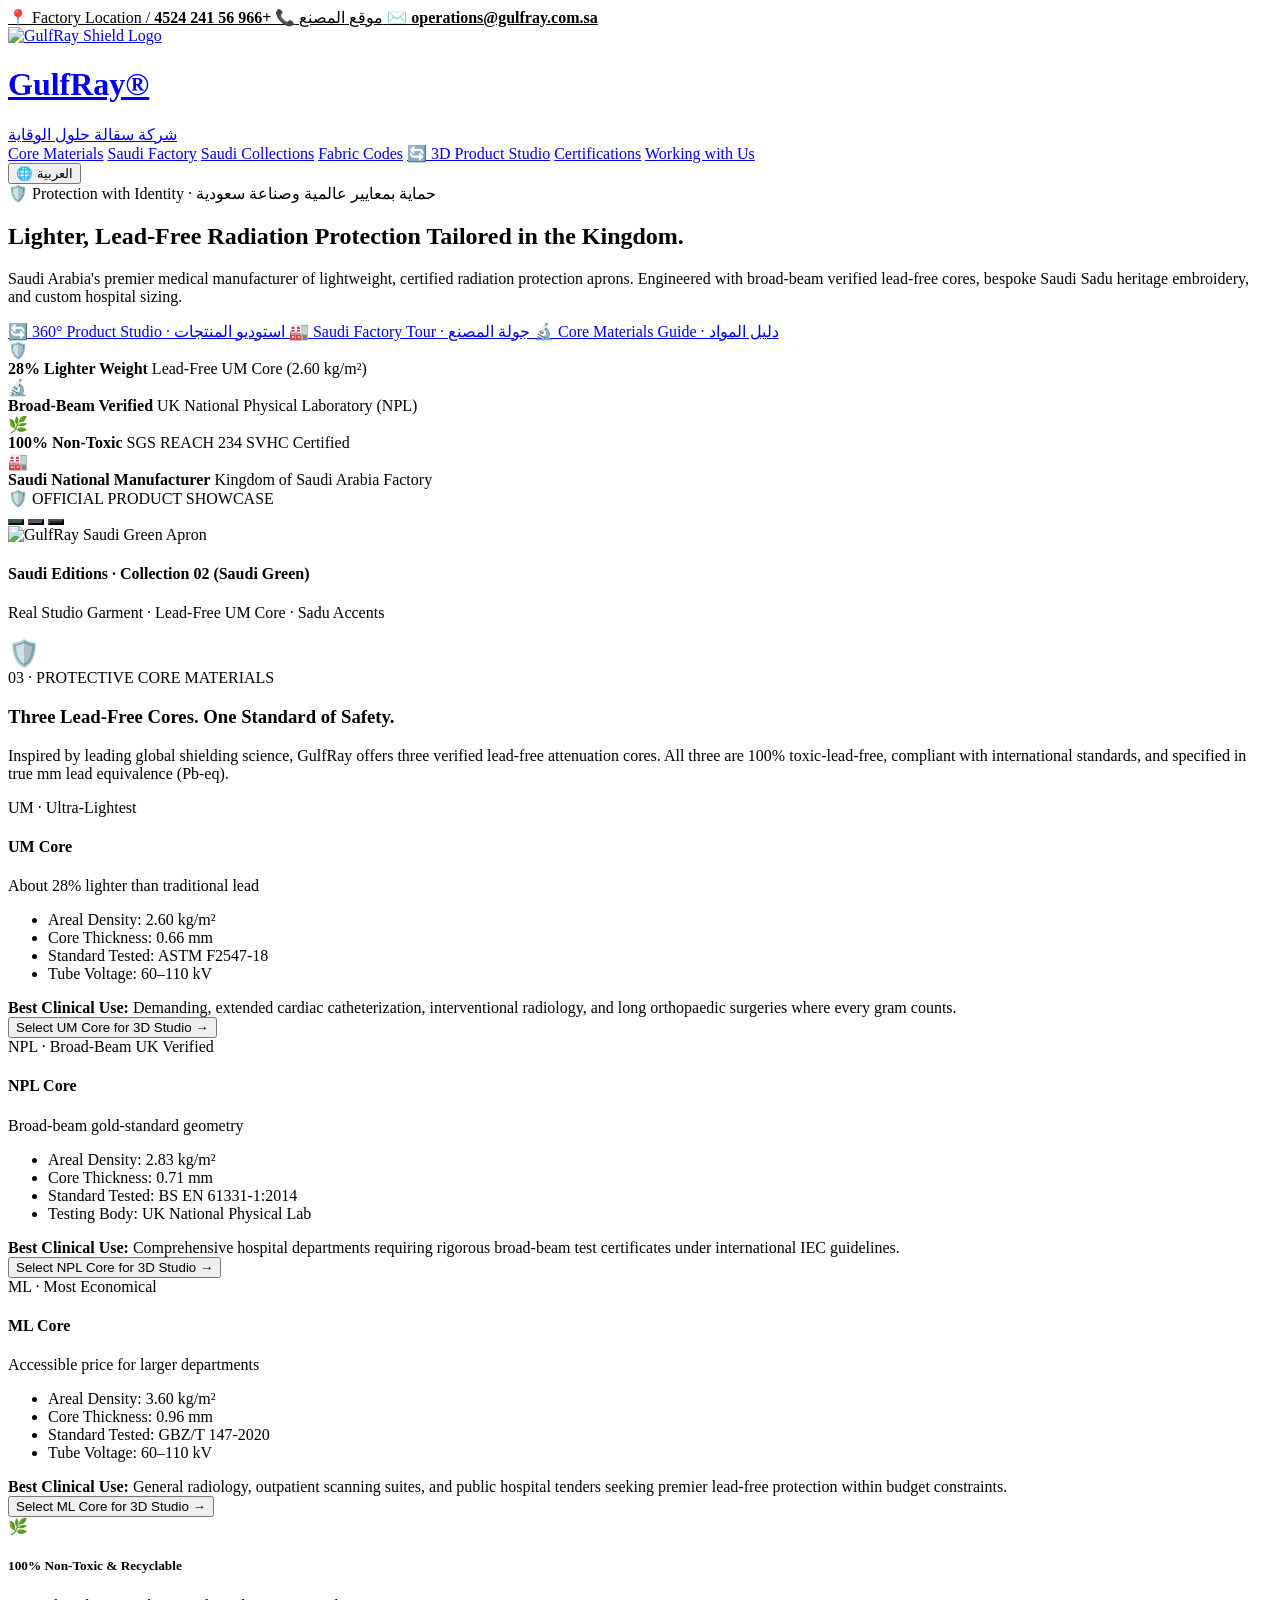
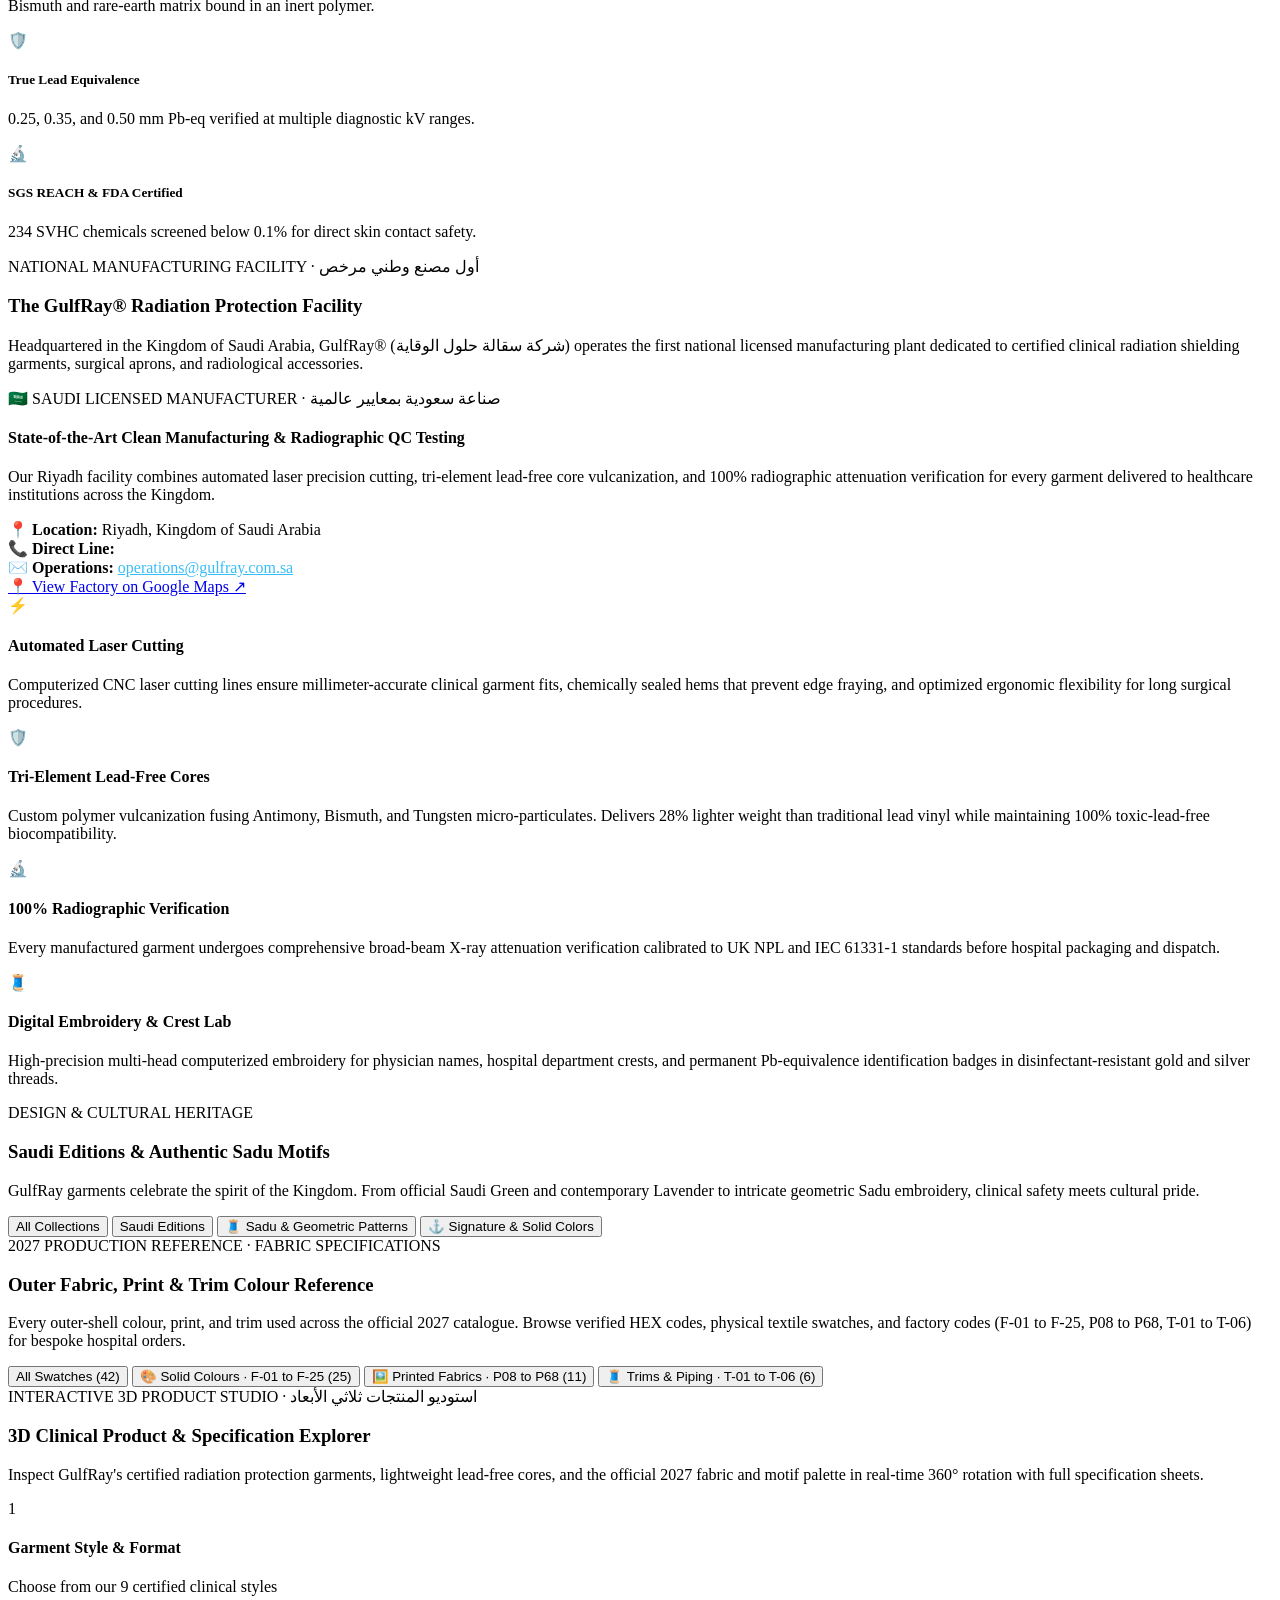
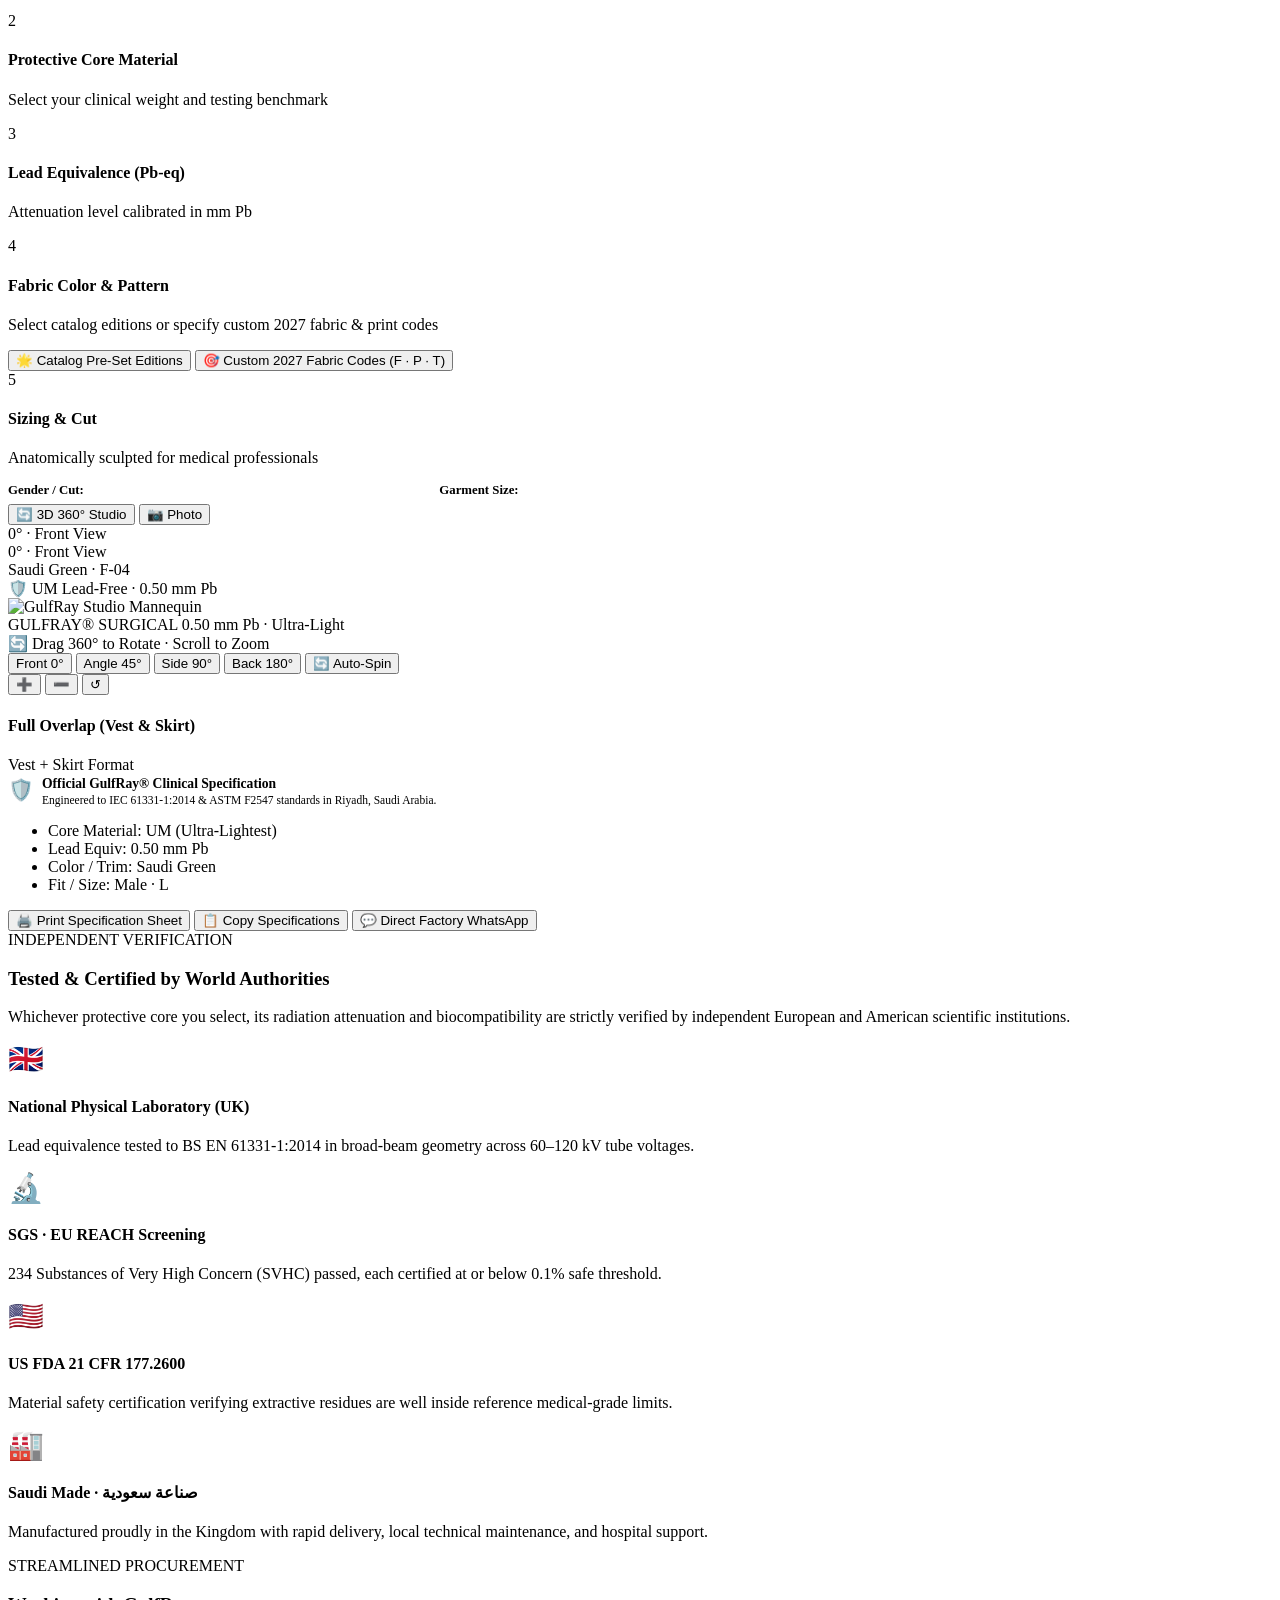
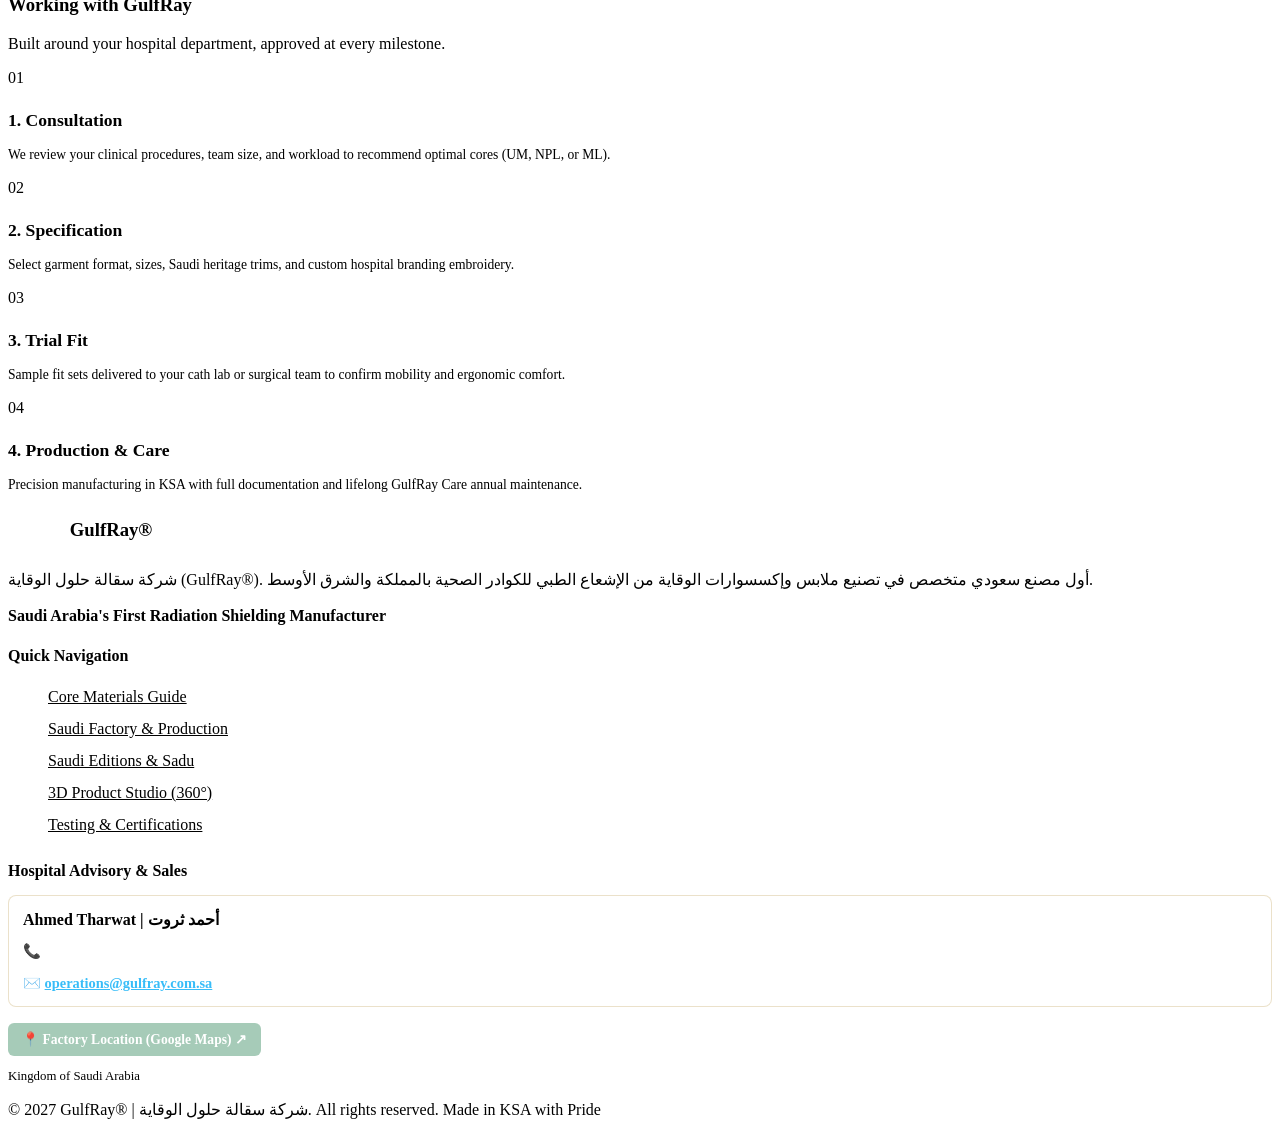
==== commit 56d37253: "Add files via upload" ====
--- a/static/index.html
+++ b/static/index.html
@@ -75,11 +75,6 @@
         <button class="btn-lang-toggle" id="btnLangToggle" onclick="toggleLanguage()" title="Switch Language">
           <span>🌐 العربية</span>
         </button>
-
-        <!-- Direct Factory Link Button -->
-        <a href="#factory" class="btn-factory-nav" id="btnHeaderContact" title="Factory Location & Contacts">
-          <span>🏭 Saudi Factory</span>
-        </a>
       </div>
 
     </div>
@@ -616,8 +611,25 @@
             <span class="apron-angle-pill" id="apron3DAnglePill">0° · Front View</span>
           </div>
 
-          <!-- 3D Interactive Viewport -->
+          <!-- 3D Interactive Viewport (Automotive-Grade Studio Configurator) -->
           <div class="apron-3d-box" id="apron3DViewportBox">
+            
+            <!-- Interactive Studio HUD Overlay -->
+            <div class="apron-hud-overlay" id="apronHUD">
+              <div class="hud-pill hud-angle-pill">
+                <span class="hud-dot"></span>
+                <span id="hudAngleText">0° · Front View</span>
+              </div>
+              <div class="hud-pill hud-fabric-pill">
+                <span class="hud-fabric-dot" id="hudFabricDot" style="background: #006C35;"></span>
+                <span id="hudFabricText">Saudi Green · F-04</span>
+              </div>
+              <div class="hud-pill hud-core-pill">
+                <span>🛡️</span>
+                <span id="hudCoreText">UM Lead-Free · 0.50 mm Pb</span>
+              </div>
+            </div>
+
             <!-- 3D Turntable Stage -->
             <div class="turntable-stage" id="turntableStage">
               <div class="mannequin-turntable-plane" id="mannequinPlane">
@@ -637,23 +649,41 @@
             
             <!-- Drag Hint Overlay -->
             <div class="apron-3d-hint">
-              <span id="txtDragHint">🔄 Drag 360° to Rotate</span>
-            </div>
-
-            <!-- 3D Controls Bar -->
+              <span id="txtDragHint">🔄 Drag 360° to Rotate · Scroll to Zoom</span>
+            </div>
+
+            <!-- 3D Configurator Controls Bar -->
             <div class="apron-3d-controls">
-              <button type="button" class="angle-btn active" id="btnAngleFront" onclick="setApronAngle(0)" title="Front View">
-                <span id="lblAngleFront">Front 0°</span>
-              </button>
-              <button type="button" class="angle-btn" id="btnAngleSide" onclick="setApronAngle(90)" title="Profile View">
-                <span id="lblAngleSide">Side 90°</span>
-              </button>
-              <button type="button" class="angle-btn" id="btnAngleBack" onclick="setApronAngle(180)" title="Back Shielding">
-                <span id="lblAngleBack">Back 180°</span>
-              </button>
-              <button type="button" class="angle-btn active" id="btn3DAutoSpin" onclick="toggleApronAutoSpin()" title="Auto-Rotate">
-                <span id="lbl3DAutoSpin">🔄 Auto-Spin</span>
-              </button>
+              <div class="angle-buttons-group">
+                <button type="button" class="angle-btn active" id="btnAngleFront" onclick="setApronAngle(0)" title="Front View">
+                  <span id="lblAngleFront">Front 0°</span>
+                </button>
+                <button type="button" class="angle-btn" id="btnAngleQuarter" onclick="setApronAngle(45)" title="45° Angle">
+                  <span id="lblAngleQuarter">Angle 45°</span>
+                </button>
+                <button type="button" class="angle-btn" id="btnAngleSide" onclick="setApronAngle(90)" title="Profile View">
+                  <span id="lblAngleSide">Side 90°</span>
+                </button>
+                <button type="button" class="angle-btn" id="btnAngleBack" onclick="setApronAngle(180)" title="Back Shielding">
+                  <span id="lblAngleBack">Back 180°</span>
+                </button>
+                <button type="button" class="angle-btn active" id="btn3DAutoSpin" onclick="toggleApronAutoSpin()" title="Auto-Rotate 360°">
+                  <span id="lbl3DAutoSpin">🔄 Auto-Spin</span>
+                </button>
+              </div>
+
+              <!-- Zoom Controls -->
+              <div class="zoom-buttons-group">
+                <button type="button" class="zoom-btn" onclick="zoomApron(0.15)" title="Zoom In (+)">
+                  <span>➕</span>
+                </button>
+                <button type="button" class="zoom-btn" onclick="zoomApron(-0.15)" title="Zoom Out (-)">
+                  <span>➖</span>
+                </button>
+                <button type="button" class="zoom-btn" onclick="resetApronZoom()" title="Reset Zoom">
+                  <span>↺</span>
+                </button>
+              </div>
             </div>
           </div>
 
